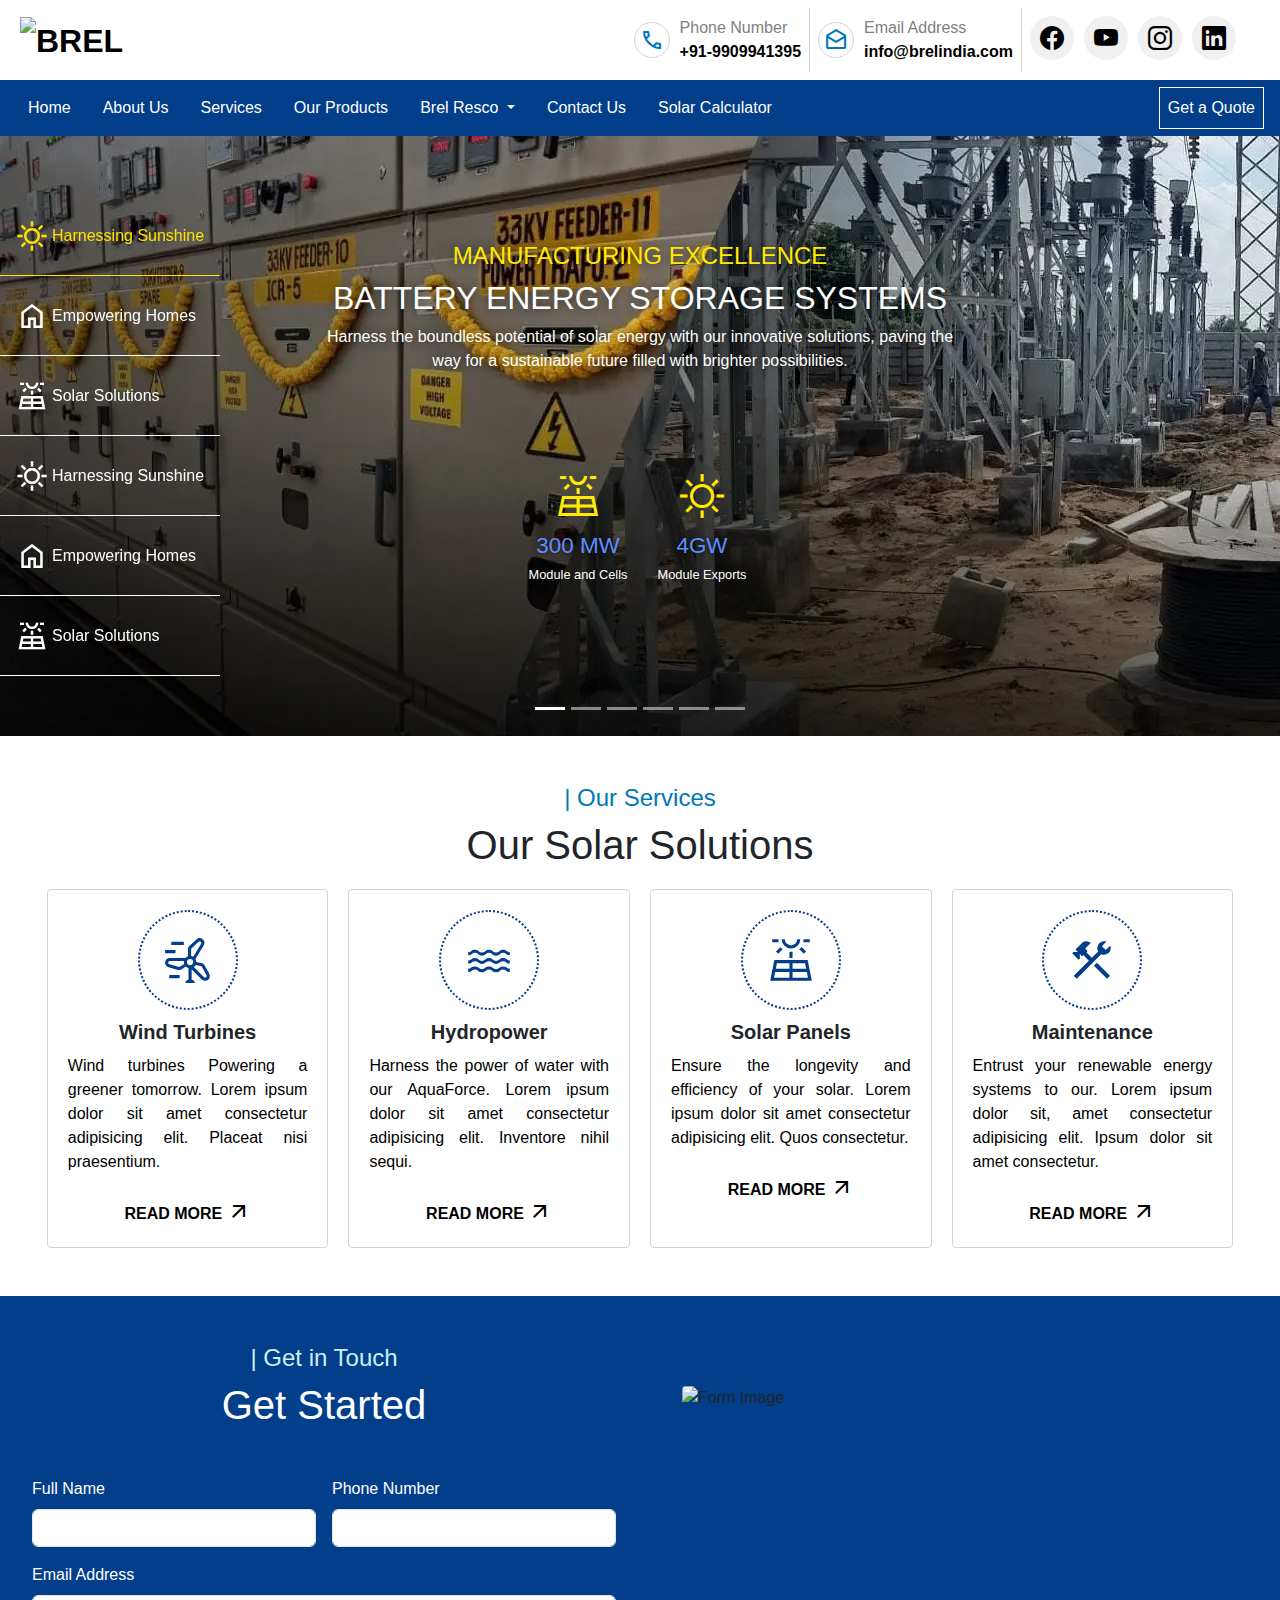
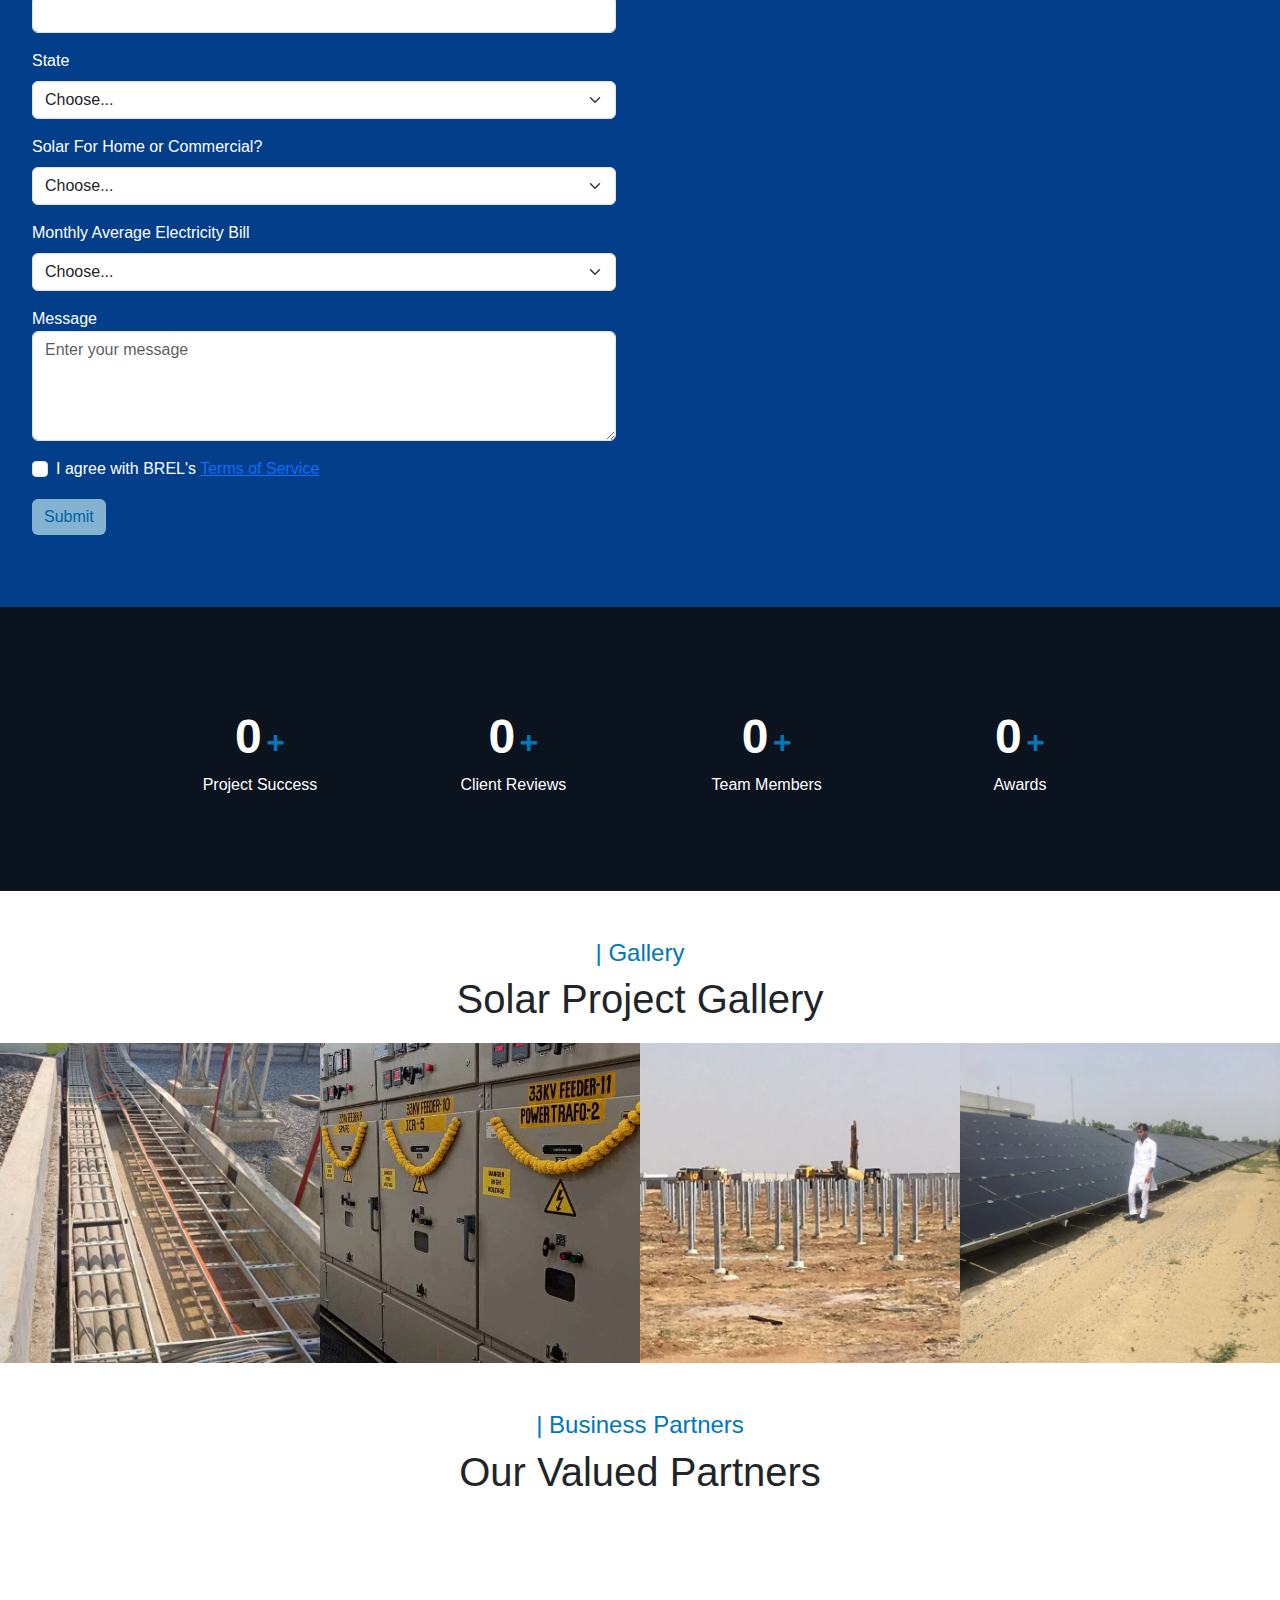
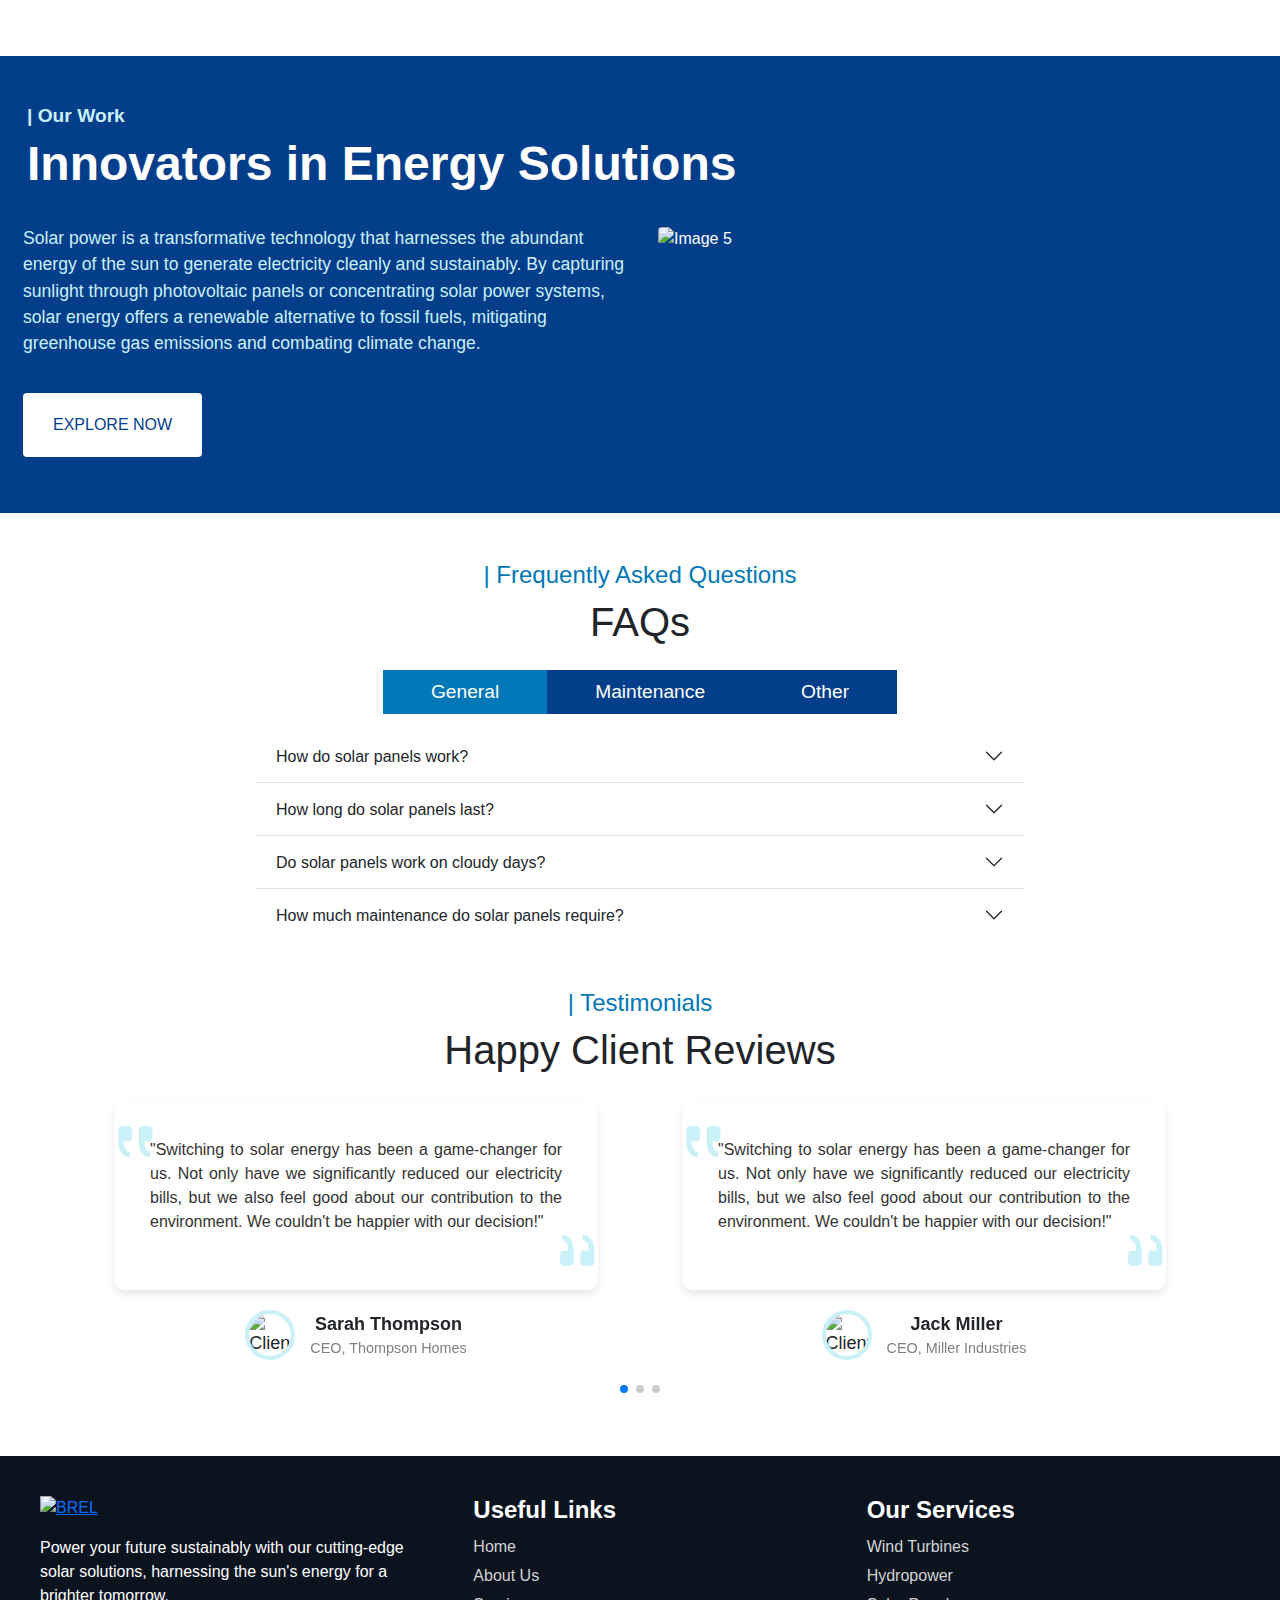
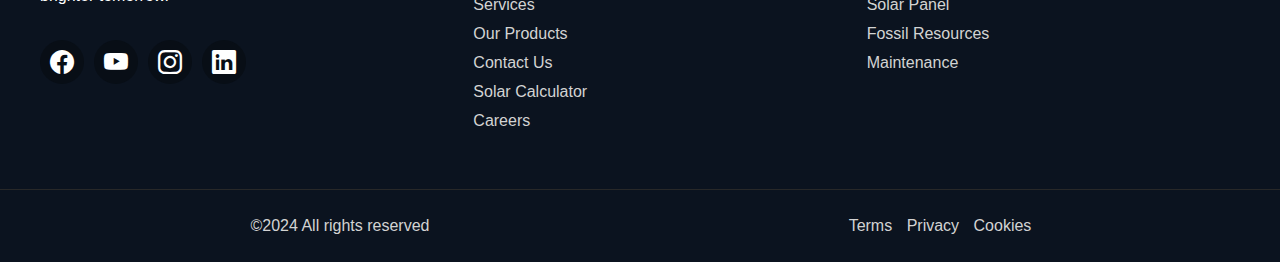
==== index.html @ 499f3516 "careers page added" ====
<!DOCTYPE html>
<html lang="en">

<head>
    <meta charset="UTF-8">
    <meta name="viewport" content="width=device-width, initial-scale=1.0">
    <title>Home | Bhagirath Renewable Energy Private Limited</title>

    <!-- Bootstrap -->
    <link href="https://cdn.jsdelivr.net/npm/bootstrap@5.3.3/dist/css/bootstrap.min.css" rel="stylesheet"
        integrity="sha384-QWTKZyjpPEjISv5WaRU9OFeRpok6YctnYmDr5pNlyT2bRjXh0JMhjY6hW+ALEwIH" crossorigin="anonymous">

    <!-- Icons -->
    <link rel="stylesheet"
        href="https://fonts.googleapis.com/css2?family=Material+Symbols+Outlined:opsz,wght,FILL,GRAD@20..48,100..700,0..1,-50..200" />
    <link rel="stylesheet" href="https://cdn.jsdelivr.net/npm/bootstrap-icons@1.11.3/font/bootstrap-icons.min.css">

    <!-- Swiper -->
    <link rel="stylesheet" href="https://cdn.jsdelivr.net/npm/swiper@11/swiper-bundle.min.css" />

    <!-- Fonts -->
    <link rel="preconnect" href="https://fonts.googleapis.com">
    <link rel="preconnect" href="https://fonts.gstatic.com" crossorigin>
    <link href="https://fonts.googleapis.com/css2?family=Lexend:wght@100..900&display=swap" rel="stylesheet">

    <link rel="stylesheet" href="./assets/css/style.css">

</head>

<body>

    <!-- NAVBAR 1 -->
    <nav class="navbar navbar-expand-lg bg-white p-2">
        <div class="container-fluid">
            <a class="navbar-brand main-logo" href="./index.html">
                <img src="./assets/img/logos/Catalog BREL LOGO.webp" alt="BREL" width="160px">
            </a>
            <button class="navbar-toggler custom-toggler" type="button" data-bs-toggle="offcanvas"
                data-bs-target="#offcanvasNavbar1" aria-controls="offcanvasNavbar1">
                <span class="navbar-toggler-icon"></span>
            </button>
            <div class="offcanvas offcanvas-end" tabindex="-1" id="offcanvasNavbar1"
                aria-labelledby="offcanvasNavbarLabel1">
                <div class="offcanvas-header">
                    <span class="offcanvas-title" id="offcanvasNavbarLabel">
                        <a class="navbar-brand main-logo" href="./index.html">
                            <img src="./assets/img/logos/Catalog BREL LOGO.webp" alt="BREL" width="160px">
                        </a>
                    </span>
                    <button type="button" class="btn-close" data-bs-dismiss="offcanvas" aria-label="Close"></button>
                </div>
                <div class="offcanvas-body">
                    <ul class="navbar-nav justify-content-end flex-grow-1 pe-3">
                        <li class="nav-item">
                            <div class="nav-comp-1 p-2">
                                <span class="nav-comp-1-icon material-symbols-outlined">call</span>
                                <div class="nav-comp-1-details">
                                    <div class="nav-comp-1-label">Phone Number</div>
                                    <div class="nav-comp-1-text">+91-9909941395</div>
                                </div>
                            </div>
                        </li>
                        <li class="nav-item">
                            <div class="nav-comp-1 p-2">
                                <span class="nav-comp-1-icon material-symbols-outlined">drafts</span>
                                <div class="nav-comp-1-details">
                                    <div class="nav-comp-1-label">Email Address</div>
                                    <div class="nav-comp-1-text">info@brelindia.com</div>
                                </div>
                            </div>
                        </li>
                        <li class="nav-item">
                            <div class="nav-comp-2-icon-container p-2">
                                <a class="social-icon"
                                    href="https://www.facebook.com/people/Bhagirath-Renewable-Energy/61562407499328/?mibextid=ZbWKwL"
                                    target="_blank" rel="noopener noreferrer">
                                    <i class="bi bi-facebook"></i>
                                </a>
                                <a class="social-icon" href="https://www.youtube.com/channel/UClA7nM4cjtsaGA9J0F-4eKA"
                                    target="_blank" rel="noopener noreferrer">
                                    <i class="bi bi-youtube"></i>
                                </a>
                                <a class="social-icon" href="https://www.instagram.com/bhagirathrenewable/"
                                    target="_blank" rel="noopener noreferrer">
                                    <i class="bi bi-instagram"></i>
                                </a>
                                <a class="social-icon"
                                    href="https://www.linkedin.com/company/bhagirath-renewable-energy/" target="_blank"
                                    rel="noopener noreferrer">
                                    <i class="bi bi-linkedin"></i>
                                </a>
                            </div>
                        </li>
                    </ul>
                </div>
            </div>
        </div>
    </nav>

    <!-- NAVBAR 2 -->
    <nav class="navbar navbar-2 navbar-expand-lg p-0">
        <div class="container-fluid container-fluid-2">
            <!-- <button class="btn get-brochure-btn get-brochure-btn-1 p-3">
                Get Brochure
            </button> -->
            <!-- <button class="btn get-brochure-btn get-brochure-btn-1 p-3"
                onclick="window.open('https://brelindia.com/assets/img/bg-images/home/Brouchers/BREL%20Brochure.pdf', '_blank')">
                Get Brochure
            </button> -->
            <button class="btn get-a-quote-btn get-a-quote-btn-1 p-2" data-bs-toggle="modal"
                data-bs-target="#quoteModal">
                Get a Quote
            </button>

            <button class="navbar-toggler navbar-toggler-2 custom-toggler" type="button" data-bs-toggle="offcanvas"
                data-bs-target="#offcanvasNavbar2" aria-controls="offcanvasNavbar2">
                <span class="material-symbols-outlined toggler-icon-2">
                    apps
                </span>
            </button>
            <div class="offcanvas offcanvas-end" tabindex="-1" id="offcanvasNavbar2"
                aria-labelledby="offcanvasNavbarLabel2">
                <div class="offcanvas-header">
                    <span class="offcanvas-title" id="offcanvasNavbarLabel">
                        <a class="navbar-brand main-logo" href="./index.html">
                            <img src="./assets/img/logos/brel-logo-white.webp" alt="BREL" width="160px">
                        </a>
                    </span>
                    <button type="button" class="btn-close btn-close-white" data-bs-dismiss="offcanvas"
                        aria-label="Close"></button>
                </div>
                <div class="offcanvas-body">
                    <ul class="navbar-nav navbar-nav-2 justify-content-start flex-grow-1 pe-3">
                        <li class="nav-item">
                            <a class="nav-link white-text hover-light-blue p-3" href="./index.html">Home</a>
                        </li>
                        <li class="nav-item">
                            <a class="nav-link white-text hover-light-blue p-3" href="./about.html">About Us</a>
                        </li>
                        <li class="nav-item">
                            <a class="nav-link white-text hover-light-blue p-3" href="./services.html">Services</a>
                        </li>
                        <li class="nav-item">
                            <a class="nav-link white-text hover-light-blue p-3" href="./our-products.html">Our
                                Products</a>
                        </li>
                        <li class="nav-item dropdown">
                            <a class="nav-link dropdown-toggle white-text hover-light-blue p-3" href="#" role="button"
                                data-bs-toggle="dropdown" aria-expanded="false">
                                Brel Resco
                            </a>
                            <ul class="dropdown-menu dropdown-2">
                                <li><a class="dropdown-item hover-light-blue special-dropdown-color"
                                        href="./brel-resco-1.html">Renewable
                                        Energy
                                        Service</a>
                                </li>
                                <li><a class="dropdown-item hover-light-blue special-dropdown-color"
                                        href="./brel-resco-2.html">Brel Resco
                                        Cashflow</a>
                                </li>
                            </ul>
                        </li>

                        <li class="nav-item">
                            <a class="nav-link white-text hover-light-blue p-3" href="./contact.html">Contact Us</a>
                        </li>
                        <li class="nav-item">
                            <a class="nav-link white-text hover-light-blue p-3" href="./solar-calculator.html">Solar
                                Calculator</a>
                        </li>
                    </ul>
                </div>
            </div>
            <!-- <button class="btn get-brochure-btn get-brochure-btn-2 p-3">
                Get Brochure
            </button> -->
            <!-- <button class="btn get-brochure-btn get-brochure-btn-2 p-3"
                onclick="window.open('https://brelindia.com/assets/img/bg-images/home/Brouchers/BREL%20Brochure.pdf', '_blank')">
                Get Brochure
            </button> -->

            <button class="btn get-a-quote-btn get-a-quote-btn-2 p-2" data-bs-toggle="modal"
                data-bs-target="#quoteModal">
                Get a Quote
            </button>

            <!-- MODAL -->
            <div class="modal fade" id="quoteModal" tabindex="-1" aria-labelledby="quoteModalLabel" aria-hidden="true">
                <div class="modal-dialog">
                    <div class="modal-content">
                        <div class="modal-header">
                            <h4 class="modal-title h4 colored-heading" id="quoteModalLabel">Get a Quote</h4>
                            <button type="button" class="btn-close" data-bs-dismiss="modal" aria-label="Close"></button>
                        </div>
                        <div class="modal-body">
                            <!-- <form class="custom-form-2 row g-3"> -->
                            <form form id="contactFormModal"
                                action="https://formsubmit.co/fec11824174ba3db28527c47f54a5991" method="POST"
                                class="custom-form-2 row g-3">
                                <div class="col-md-6">
                                    <label for="inputName" class="form-label">Full Name <span
                                            class="required-asterisk">*</span></label>
                                    <input type="text" name="Name" class="form-control" id="inputName"
                                        placeholder="Full name" required>
                                </div>
                                <div class="col-md-6">
                                    <label for="inputNumber" class="form-label">Phone Number <span
                                            class="required-asterisk">*</span></label>
                                    <div class="input-group">
                                        <input type="number" name="Number" class="form-control no-spinner"
                                            id="inputNumber" placeholder="Phone number" inputmode="numeric" required>
                                        <span class="input-group-text">
                                            <img src="./assets/img/home page images/indian-flag.webp" alt="Indian Flag"
                                                class="flag-icon">
                                        </span>
                                    </div>
                                </div>
                                <div class="col-md-12">
                                    <label for="inputEmail4" class="form-label">Email Address <span
                                            class="required-asterisk">*</span></label>
                                    <input type="email" name="Email" class="form-control" id="inputEmail4"
                                        placeholder="Email address" required>
                                </div>
                                <div class="col-md-12">
                                    <label for="inputState" class="form-label">State <span
                                            class="required-asterisk">*</span></label>
                                    <select id="inputState" name="State" class="form-select" required>
                                        <option value="" selected disabled>Choose...</option>
                                        <option value="Andhra Pradesh">Andhra Pradesh</option>
                                        <option value="Arunachal Pradesh">Arunachal Pradesh</option>
                                        <option value="Assam">Assam</option>
                                        <option value="Bihar">Bihar</option>
                                        <option value="Chhattisgarh">Chhattisgarh</option>
                                        <option value="Goa">Goa</option>
                                        <option value="Gujarat">Gujarat</option>
                                        <option value="Haryana">Haryana</option>
                                        <option value="Himachal">Himachal Pradesh</option>
                                        <option value="Jharkhand">Jharkhand</option>
                                        <option value="Karnataka">Karnataka</option>
                                        <option value="Kerala">Kerala</option>
                                        <option value="Madhya">Madhya Pradesh</option>
                                        <option value="Maharashtra">Maharashtra</option>
                                        <option value="Manipur">Manipur</option>
                                        <option value="Meghalaya">Meghalaya</option>
                                        <option value="Mizoram">Mizoram</option>
                                        <option value="Nagaland">Nagaland</option>
                                        <option value="Odisha">Odisha</option>
                                        <option value="Punjab">Punjab</option>
                                        <option value="Rajasthan">Rajasthan</option>
                                        <option value="Sikkim">Sikkim</option>
                                        <option value="Tamil Nadu">Tamil Nadu</option>
                                        <option value="Telangana">Telangana</option>
                                        <option value="Tripura">Tripura</option>
                                        <option value="Uttar Pradesh">Uttar Pradesh</option>
                                        <option value="Uttarakhand">Uttarakhand</option>
                                        <option value="West Bengal">West Bengal</option>
                                        <option value="Andaman and Nicobar Islands">Andaman and Nicobar Islands</option>
                                        <option value="Chandigarh">Chandigarh</option>
                                        <option value="Dadra and Nagar Haveli and Daman and Diu">Dadra and Nagar Haveli
                                            and Daman and Diu</option>
                                        <option value="Lakshadweep">Lakshadweep</option>
                                        <option value="Delhi (National Capital Territory of Delhi)">Delhi (National
                                            Capital Territory of Delhi)</option>
                                        <option value="Puducherry">Puducherry</option>
                                        <option value="Jammu and Kashmir">Jammu and Kashmir</option>
                                        <option value="Ladakh">Ladakh</option>
                                    </select>
                                </div>
                                <div class="col-md-12">
                                    <label for="inputHomeCommercial" class="form-label">Solar For Home or Commercial?
                                        <span class="required-asterisk">*</span></label>
                                    <select id="inputHomeCommercial" name="Home-or-Commercial" class="form-select"
                                        required>
                                        <option value="" selected disabled>Choose...</option>
                                        <option value="Individual House or Villa">Individual House or Villa</option>
                                        <option value="Flat or Apartment">Flat or Apartment</option>
                                        <option value="Commercial">Commercial</option>
                                    </select>
                                </div>
                                <div class="col-md-12">
                                    <label for="inputStateBill" class="form-label">Monthly Average Electricity Bill
                                        <span class="required-asterisk">*</span></label>
                                    <select id="inputStateBill" name="Monthly-Average-Electricity-Bill"
                                        class="form-select" required>
                                        <option value="" selected disabled>Choose...</option>
                                        <option value="Less than ₹1000">Less than ₹1000</option>
                                        <option value="₹1000 to ₹2000">₹1000 to ₹2000</option>
                                        <option value="₹2000 to ₹5000">₹2000 to ₹5000</option>
                                        <option value="More Than ₹5000">More Than ₹5000</option>
                                    </select>
                                </div>
                                <!-- <div class="col-12">
                                    <div class="form-check">
                                        <input class="form-check-input" type="checkbox" id="gridCheckModal">
                                        <label class="form-check-label colored-link" for="gridCheckModal">
                                            I agree with BREL's <a href="#" class="colored-heading">Terms of Service</a>
                                        </label>
                                    </div>
                                </div> -->
                                <input type="hidden" name="_next"
                                    value="https://shayaankn.github.io/brel-website/thanks.html">
                                <div class="col-12">
                                    <!-- <button type="submit" class="btn btn-primary form-submit-btn-2 mt-2"
                                        id="submitButtonModal" disabled>Submit</button> -->
                                    <button type="submit" class="btn btn-primary form-submit-btn-2 mt-2"
                                        id="submitButtonModal">Submit</button>
                                </div>
                            </form>
                        </div>
                    </div>
                </div>
            </div>

            
        </div>
    </nav>

    <!-- OLD CAROUSEL -->
    <!-- <div id="carouselExampleCaptions" class="carousel slide" data-bs-ride="carousel">
        <div class="carousel-indicators">
            <button type="button" data-bs-target="#carouselExampleCaptions" data-bs-slide-to="0" class="active"
                aria-current="true" aria-label="Slide 1"></button>
            <button type="button" data-bs-target="#carouselExampleCaptions" data-bs-slide-to="1"
                aria-label="Slide 2"></button>
        </div>
        <div class="carousel-inner">
            <div class="carousel-item carousel-dark-overlay active">
                <img src="./assets/img/home page images/img-1-low-quality.webp" class="d-block w-100" alt="Windmill">
                <div class="carousel-caption">
                    <h6 class="text-start text-animation h6">| ENERGY TOMORROW</h6>
                    <h1 class="text-start heading-1 text-animation">Powered</h1>
                    <h1 class="text-start heading-2 text-animation">INNOVATION</h1>
                    <p class="text-start text-animation">
                        Harness the boundless potential of solar energy with our innovative solutions, paving the way
                        for a sustainable future filled with brighter possibilities. Our cutting-edge technology
                        transforms sunlight into efficient sources, ensuring reliability.
                    </p>
                    <div class="d-flex justify-content-start">
                        <button type="button" class="btn btn-success custom-button btn-md">DISCOVER MORE</button>
                    </div>
                </div>
            </div>
            <div class="carousel-item carousel-dark-overlay">
                <img src="./assets/img/home page images/img-2-low-quality.webp" class="d-block w-100"
                    alt="Solar Panels">
                <div class="carousel-caption">
                    <h6 class="text-start h6">| ENERGY TOMORROW</h6>
                    <h1 class="text-start heading-1">Sustainable</h1>
                    <h1 class="text-start heading-2">SUNLIGHT</h1>
                    <p class="text-start text-animation">
                        Experience energy independence with our innovative solar technologies, paving the way towards a
                        greener, more sustainable future. Embrace renewable energy solutions that not only reduce carbon
                        footprints but also enhance energy independence.
                    </p>
                    <div class="d-flex justify-content-start">
                        <button type="button" class="btn btn-success custom-button btn-md">DISCOVER MORE</button>
                    </div>
                </div>
            </div>
        </div>
        <button class="carousel-control-prev" type="button" data-bs-target="#carouselExampleCaptions"
            data-bs-slide="prev">
            <span class="carousel-control-prev-icon" aria-hidden="true"></span>
            <span class="visually-hidden">Previous</span>
        </button>
        <button class="carousel-control-next" type="button" data-bs-target="#carouselExampleCaptions"
            data-bs-slide="next">
            <span class="carousel-control-next-icon" aria-hidden="true"></span>
            <span class="visually-hidden">Next</span>
        </button>
    </div> -->

    <!-- NEW CAROUSEL -->
    <div id="carouselContainer" style="position: relative;">
        <div id="carouselExampleIndicators" class="carousel slide" data-bs-ride="carousel" data-bs-pause="false">
            <div class="carousel-indicators">
                <button type="button" data-bs-target="#carouselExampleIndicators" data-bs-slide-to="0" class="active"
                    aria-current="true" aria-label="Slide 1"></button>
                <button type="button" data-bs-target="#carouselExampleIndicators" data-bs-slide-to="1"
                    aria-label="Slide 2"></button>
                <button type="button" data-bs-target="#carouselExampleIndicators" data-bs-slide-to="2"
                    aria-label="Slide 3"></button>
                <button type="button" data-bs-target="#carouselExampleIndicators" data-bs-slide-to="3"
                    aria-label="Slide 4"></button>
                <button type="button" data-bs-target="#carouselExampleIndicators" data-bs-slide-to="4"
                    aria-label="Slide 5"></button>
                <button type="button" data-bs-target="#carouselExampleIndicators" data-bs-slide-to="5"
                    aria-label="Slide 6"></button>
            </div>
            <div class="carousel-inner">
                <div class="carousel-item carousel-item-special carousel-gradient-overlay active"
                    data-bs-interval="2000">
                    <img src="./assets/img/home page images/carousel images/Slide_01.webp" class="d-block w-100"
                        alt="Slide 1">
                    <div class="carousel-text-container text-center">
                        <h4 class="h4">MANUFACTURING EXCELLENCE</h4>
                        <h2 class="h2 white-text">BATTERY ENERGY STORAGE SYSTEMS</h2>
                        <p class="light-text white-text">Harness the boundless potential of solar energy with our
                            innovative solutions, paving the way for a sustainable future filled with brighter
                            possibilities.</p>
                    </div>
                    <div class="carousel-icon-container-wrapper">
                        <div class="carousel-icon-container">
                            <div class="carousel-icon-container-icon">
                                <span class="material-symbols-outlined">
                                    solar_power
                                </span>
                            </div>
                            <div class="carousel-icon-container-heading">300 MW</div>
                            <div class="carousel-icon-container-text">Module and Cells</div>
                        </div>
                        <div class="carousel-icon-container">
                            <div class="carousel-icon-container-icon">
                                <span class="material-symbols-outlined">
                                    sunny
                                </span>
                            </div>
                            <div class="carousel-icon-container-heading">4GW</div>
                            <div class="carousel-icon-container-text">Module Exports</div>
                        </div>
                    </div>
                </div>
                <div class="carousel-item carousel-item-special carousel-gradient-overlay" data-bs-interval="2000">
                    <img src="./assets/img/home page images/carousel images/Slide_02.webp" class="d-block w-100"
                        alt="Slide 2">
                    <div class="carousel-text-container text-center">
                        <h4 class="h4">MANUFACTURING EXCELLENCE</h4>
                        <h2 class="h2 white-text">BATTERY ENERGY STORAGE SYSTEMS</h2>
                        <p class="light-text white-text">Harness the boundless potential of solar energy with our
                            innovative solutions, paving the way for a sustainable future filled with brighter
                            possibilities.</p>
                    </div>
                    <div class="carousel-icon-container-wrapper">
                        <div class="carousel-icon-container">
                            <div class="carousel-icon-container-icon">
                                <span class="material-symbols-outlined">
                                    solar_power
                                </span>
                            </div>
                            <div class="carousel-icon-container-heading">300 MW</div>
                            <div class="carousel-icon-container-text">Solar Plant, Gujarat</div>
                        </div>
                        <div class="carousel-icon-container">
                            <div class="carousel-icon-container-icon">
                                <span class="material-symbols-outlined">
                                    sunny
                                </span>
                            </div>
                            <div class="carousel-icon-container-heading">300 MW</div>
                            <div class="carousel-icon-container-text">Solar Plant, Gujarat</div>
                        </div>
                        <div class="carousel-icon-container">
                            <div class="carousel-icon-container-icon">
                                <span class="material-symbols-outlined">
                                    solar_power
                                </span>
                            </div>
                            <div class="carousel-icon-container-heading">300 MW</div>
                            <div class="carousel-icon-container-text">Solar Plant, Gujarat</div>
                        </div>
                        <div class="carousel-icon-container">
                            <div class="carousel-icon-container-icon">
                                <span class="material-symbols-outlined">
                                    sunny
                                </span>
                            </div>
                            <div class="carousel-icon-container-heading">300 MW</div>
                            <div class="carousel-icon-container-text">Solar Plant, Gujarat</div>
                        </div>
                    </div>
                </div>
                <div class="carousel-item carousel-item-special carousel-gradient-overlay" data-bs-interval="2000">
                    <img src="./assets/img/home page images/carousel images/Slide_03.webp" class="d-block w-100"
                        alt="Slide 3">
                    <div class="carousel-text-container text-center">
                        <h4 class="h4">MANUFACTURING EXCELLENCE</h4>
                        <h2 class="h2 white-text">BATTERY ENERGY STORAGE SYSTEMS</h2>
                        <p class="light-text white-text">Harness the boundless potential of solar energy with our
                            innovative solutions, paving the way for a sustainable future filled with brighter
                            possibilities.</p>
                    </div>
                    <div class="carousel-icon-container-wrapper">
                        <div class="carousel-icon-container">
                            <div class="carousel-icon-container-icon">
                                <span class="material-symbols-outlined">
                                    solar_power
                                </span>
                            </div>
                            <div class="carousel-icon-container-heading">300 MW</div>
                            <div class="carousel-icon-container-text">Solar Plant, Gujarat</div>
                        </div>
                        <div class="carousel-icon-container">
                            <div class="carousel-icon-container-icon">
                                <span class="material-symbols-outlined">
                                    sunny
                                </span>
                            </div>
                            <div class="carousel-icon-container-heading">300 MW</div>
                            <div class="carousel-icon-container-text">Solar Plant, Gujarat</div>
                        </div>
                        <div class="carousel-icon-container">
                            <div class="carousel-icon-container-icon">
                                <span class="material-symbols-outlined">
                                    solar_power
                                </span>
                            </div>
                            <div class="carousel-icon-container-heading">300 MW</div>
                            <div class="carousel-icon-container-text">Solar Plant, Gujarat</div>
                        </div>
                        <div class="carousel-icon-container">
                            <div class="carousel-icon-container-icon">
                                <span class="material-symbols-outlined">
                                    sunny
                                </span>
                            </div>
                            <div class="carousel-icon-container-heading">300 MW</div>
                            <div class="carousel-icon-container-text">Solar Plant, Gujarat</div>
                        </div>
                    </div>
                </div>
                <div class="carousel-item carousel-item-special carousel-gradient-overlay" data-bs-interval="2000">
                    <img src="./assets/img/home page images/carousel images/Slide_04.webp" class="d-block w-100"
                        alt="Slide 4">
                    <div class="carousel-text-container text-center">
                        <h4 class="h4">MANUFACTURING EXCELLENCE</h4>
                        <h2 class="h2 white-text">BATTERY ENERGY STORAGE SYSTEMS</h2>
                        <p class="light-text white-text">Harness the boundless potential of solar energy with our
                            innovative solutions, paving the way for a sustainable future filled with brighter
                            possibilities.</p>
                    </div>
                    <div class="carousel-icon-container-wrapper">
                        <div class="carousel-icon-container">
                            <div class="carousel-icon-container-icon">
                                <span class="material-symbols-outlined">
                                    solar_power
                                </span>
                            </div>
                            <div class="carousel-icon-container-heading">300 MW</div>
                            <div class="carousel-icon-container-text">Solar Plant, Gujarat</div>
                        </div>
                        <div class="carousel-icon-container">
                            <div class="carousel-icon-container-icon">
                                <span class="material-symbols-outlined">
                                    sunny
                                </span>
                            </div>
                            <div class="carousel-icon-container-heading">300 MW</div>
                            <div class="carousel-icon-container-text">Solar Plant, Gujarat</div>
                        </div>
                        <div class="carousel-icon-container">
                            <div class="carousel-icon-container-icon">
                                <span class="material-symbols-outlined">
                                    solar_power
                                </span>
                            </div>
                            <div class="carousel-icon-container-heading">300 MW</div>
                            <div class="carousel-icon-container-text">Solar Plant, Gujarat</div>
                        </div>
                        <div class="carousel-icon-container">
                            <div class="carousel-icon-container-icon">
                                <span class="material-symbols-outlined">
                                    sunny
                                </span>
                            </div>
                            <div class="carousel-icon-container-heading">300 MW</div>
                            <div class="carousel-icon-container-text">Solar Plant, Gujarat</div>
                        </div>
                    </div>
                </div>
                <div class="carousel-item carousel-item-special carousel-gradient-overlay" data-bs-interval="2000">
                    <img src="./assets/img/home page images/carousel images/Slide_05.webp" class="d-block w-100"
                        alt="Slide 5">
                    <div class="carousel-text-container text-center">
                        <h4 class="h4">MANUFACTURING EXCELLENCE</h4>
                        <h2 class="h2 white-text">BATTERY ENERGY STORAGE SYSTEMS</h2>
                        <p class="light-text white-text">Harness the boundless potential of solar energy with our
                            innovative solutions, paving the way for a sustainable future filled with brighter
                            possibilities.</p>
                    </div>
                    <div class="carousel-icon-container-wrapper">
                        <div class="carousel-icon-container">
                            <div class="carousel-icon-container-icon">
                                <span class="material-symbols-outlined">
                                    solar_power
                                </span>
                            </div>
                            <div class="carousel-icon-container-heading">300 MW</div>
                            <div class="carousel-icon-container-text">Solar Plant, Gujarat</div>
                        </div>
                        <div class="carousel-icon-container">
                            <div class="carousel-icon-container-icon">
                                <span class="material-symbols-outlined">
                                    sunny
                                </span>
                            </div>
                            <div class="carousel-icon-container-heading">300 MW</div>
                            <div class="carousel-icon-container-text">Solar Plant, Gujarat</div>
                        </div>
                        <div class="carousel-icon-container">
                            <div class="carousel-icon-container-icon">
                                <span class="material-symbols-outlined">
                                    solar_power
                                </span>
                            </div>
                            <div class="carousel-icon-container-heading">300 MW</div>
                            <div class="carousel-icon-container-text">Solar Plant, Gujarat</div>
                        </div>
                        <div class="carousel-icon-container">
                            <div class="carousel-icon-container-icon">
                                <span class="material-symbols-outlined">
                                    sunny
                                </span>
                            </div>
                            <div class="carousel-icon-container-heading">300 MW</div>
                            <div class="carousel-icon-container-text">Solar Plant, Gujarat</div>
                        </div>
                    </div>
                </div>
                <div class="carousel-item carousel-item-special carousel-gradient-overlay" data-bs-interval="2000">
                    <img src="./assets/img/home page images/carousel images/Slide_06.webp" class="d-block w-100"
                        alt="Slide 6">
                    <div class="carousel-text-container text-center">
                        <h4 class="h4">MANUFACTURING EXCELLENCE</h4>
                        <h2 class="h2 white-text">BATTERY ENERGY STORAGE SYSTEMS</h2>
                        <p class="light-text white-text">Harness the boundless potential of solar energy with our
                            innovative solutions, paving the way for a sustainable future filled with brighter
                            possibilities.</p>
                    </div>
                    <div class="carousel-icon-container-wrapper">
                        <div class="carousel-icon-container">
                            <div class="carousel-icon-container-icon">
                                <span class="material-symbols-outlined">
                                    solar_power
                                </span>
                            </div>
                            <div class="carousel-icon-container-heading">300 MW</div>
                            <div class="carousel-icon-container-text">Solar Plant, Gujarat</div>
                        </div>
                        <div class="carousel-icon-container">
                            <div class="carousel-icon-container-icon">
                                <span class="material-symbols-outlined">
                                    sunny
                                </span>
                            </div>
                            <div class="carousel-icon-container-heading">300 MW</div>
                            <div class="carousel-icon-container-text">Solar Plant, Gujarat</div>
                        </div>
                        <div class="carousel-icon-container">
                            <div class="carousel-icon-container-icon">
                                <span class="material-symbols-outlined">
                                    solar_power
                                </span>
                            </div>
                            <div class="carousel-icon-container-heading">300 MW</div>
                            <div class="carousel-icon-container-text">Solar Plant, Gujarat</div>
                        </div>
                        <div class="carousel-icon-container">
                            <div class="carousel-icon-container-icon">
                                <span class="material-symbols-outlined">
                                    sunny
                                </span>
                            </div>
                            <div class="carousel-icon-container-heading">300 MW</div>
                            <div class="carousel-icon-container-text">Solar Plant, Gujarat</div>
                        </div>
                    </div>
                </div>
            </div>

            <!-- LEFT/RIGHT BUTTONS -->
            <button class="carousel-control-prev smaller-screen-buttons" type="button"
                data-bs-target="#carouselExampleIndicators" data-bs-slide="prev">
                <span class="carousel-control-prev-icon" aria-hidden="true"></span>
                <span class="visually-hidden">Previous</span>
            </button>
            <button class="carousel-control-next smaller-screen-buttons" type="button"
                data-bs-target="#carouselExampleIndicators" data-bs-slide="next">
                <span class="carousel-control-next-icon" aria-hidden="true"></span>
                <span class="visually-hidden">Next</span>
            </button>
        </div>
        <div id="carousel-list-div">
            <div class="carousel-list-item-container d-flex align-items-center justify-content-start ps-3 active"
                data-bs-target="#carouselExampleIndicators" data-bs-slide-to="0" class="active" aria-current="true"
                aria-label="Slide 1">
                <span class="material-symbols-outlined bigger-icons">
                    sunny
                </span>
                Harnessing Sunshine
            </div>
            <div class="carousel-list-item-container d-flex align-items-center justify-content-start ps-3"
                data-bs-target="#carouselExampleIndicators" data-bs-slide-to="1" aria-label="Slide 2">
                <span class="material-symbols-outlined bigger-icons">
                    home
                </span>
                Empowering Homes
            </div>
            <div class="carousel-list-item-container d-flex align-items-center justify-content-start ps-3"
                data-bs-target="#carouselExampleIndicators" data-bs-slide-to="2" aria-label="Slide 3">
                <span class="material-symbols-outlined bigger-icons">
                    solar_power
                </span>
                Solar Solutions
            </div>
            <div class="carousel-list-item-container d-flex align-items-center justify-content-start ps-3"
                data-bs-target="#carouselExampleIndicators" data-bs-slide-to="3" aria-label="Slide 4">
                <span class="material-symbols-outlined bigger-icons">
                    sunny
                </span>
                Harnessing Sunshine
            </div>
            <div class="carousel-list-item-container d-flex align-items-center justify-content-start ps-3"
                data-bs-target="#carouselExampleIndicators" data-bs-slide-to="4" aria-label="Slide 5">
                <span class="material-symbols-outlined bigger-icons">
                    home
                </span>
                Empowering Homes
            </div>
            <div class="carousel-list-item-container d-flex align-items-center justify-content-start ps-3"
                data-bs-target="#carouselExampleIndicators" data-bs-slide-to="5" aria-label="Slide 6">
                <span class="material-symbols-outlined bigger-icons">
                    solar_power
                </span>
                Solar Solutions
            </div>
        </div>
    </div>

    <!-- OUR SERVICES -->
    <div class="our-services pt-5 pt-xxl-7 pb-5 pb-xxl-7">
        <h4 class="d-flex justify-content-center colored-heading text-animation h4">| Our Services</h4>
        <h1 class="d-flex justify-content-center text-animation h1">Our Solar Solutions</h1>
        <div class="services-container">
            <div class="services-container-card">
                <div class="services-container-card-icon">
                    <span class="material-symbols-outlined">
                        wind_power
                    </span>
                </div>
                <h5 class="services-container-card-heading h5">Wind Turbines</h5>
                <p class="services-container-card-text light-text justified-text">Wind turbines Powering a greener tomorrow. Lorem ipsum dolor sit
                    amet consectetur adipisicing elit. Placeat nisi praesentium.</p>
                <button class="services-container-load-more-btn">READ MORE
                    <span class="material-symbols-outlined services-container-arrow-icon">
                        arrow_outward
                    </span>
                </button>

            </div>
            <div class="services-container-card">
                <div class="services-container-card-icon">
                    <span class="material-symbols-outlined">
                        water
                    </span>
                </div>
                <h5 class="services-container-card-heading h5">Hydropower</h5>
                <p class="services-container-card-text light-text justified-text">Harness the power of water with our AquaForce. Lorem ipsum dolor
                    sit amet consectetur adipisicing elit. Inventore nihil sequi.</p>
                <button class="services-container-load-more-btn">READ MORE
                    <span class="material-symbols-outlined services-container-arrow-icon">
                        arrow_outward
                    </span>
                </button>
            </div>
            <div class="services-container-card">
                <div class="services-container-card-icon">
                    <span class="material-symbols-outlined">
                        solar_power
                    </span>
                </div>
                <h5 class="services-container-card-heading h5">Solar Panels</h5>
                <p class="services-container-card-text light-text justified-text">Ensure the longevity and efficiency of your solar. Lorem ipsum
                    dolor sit amet consectetur adipisicing elit. Quos consectetur.</p>
                <button class="services-container-load-more-btn">READ MORE
                    <span class="material-symbols-outlined services-container-arrow-icon">
                        arrow_outward
                    </span>
                </button>
            </div>
            <div class="services-container-card">
                <div class="services-container-card-icon">
                    <span class="material-symbols-outlined">
                        construction
                    </span>
                </div>
                <h5 class="services-container-card-heading h5">Maintenance</h5>
                <p class="services-container-card-text light-text justified-text">Entrust your renewable energy systems to our. Lorem ipsum dolor
                    sit, amet consectetur adipisicing elit. Ipsum dolor sit amet consectetur.</p>
                <button class="services-container-load-more-btn">READ MORE
                    <span class="material-symbols-outlined services-container-arrow-icon">
                        arrow_outward
                    </span>
                </button>
            </div>
        </div>
    </div>

    <!-- FORM -->
    <div class="row no-gutters form-container pt-5 pt-xxl-7 pb-5 pb-xxl-7 px-2">
        <div class="col-md-6 d-flex flex-column align-items-center">
            <h4 class="d-flex justify-content-center text-secondary-color-1 text-animation h4">| Get in Touch</h4>
            <h1 class="d-flex justify-content-center text-white text-animation h1">Get Started</h1>

            <!-- <form class="custom-form text-white row g-3 mt-4 mb-4"> -->
            <form form id="contactForm" action="https://formsubmit.co/fec11824174ba3db28527c47f54a5991" method="POST"
                class="custom-form text-white row g-3 mt-4 mb-4">
                <div class="col-md-6">
                    <label for="inputName" class="form-label">Full Name</label>
                    <input type="text" name="Name" class="form-control" id="inputName">
                </div>
                <div class="col-md-6">
                    <label for="inputNumber" class="form-label">Phone Number</label>
                    <input type="number" name="Number" class="form-control" id="inputNumber">
                </div>
                <div class="col-md-12">
                    <label for="inputEmail4" class="form-label">Email Address</label>
                    <input type="email" name="Email" class="form-control" id="inputEmail4">
                </div>
                <div class="col-md-12">
                    <label for="inputState" class="form-label">State</label>
                    <select id="inputState" name="State" class="form-select">
                        <option selected>Choose...</option>
                        <option>Andhra Pradesh</option>
                        <option>Arunachal Pradesh</option>
                        <option>Assam</option>
                        <option>Bihar</option>
                        <option>Chhattisgarh</option>
                        <option>Goa</option>
                        <option>Gujarat</option>
                        <option>Haryana</option>
                        <option>Himachal Pradesh</option>
                        <option>Jharkhand</option>
                        <option>Karnataka</option>
                        <option>Kerala</option>
                        <option>Madhya Pradesh</option>
                        <option>Maharashtra</option>
                        <option>Manipur</option>
                        <option>Meghalaya</option>
                        <option>Mizoram</option>
                        <option>Nagaland</option>
                        <option>Odisha</option>
                        <option>Punjab</option>
                        <option>Rajasthan</option>
                        <option>Sikkim</option>
                        <option>Tamil Nadu</option>
                        <option>Telangana</option>
                        <option>Tripura</option>
                        <option>Uttar Pradesh</option>
                        <option>Uttarakhand</option>
                        <option>West Bengal</option>
                        <option>Andaman and Nicobar Islands</option>
                        <option>Chandigarh</option>
                        <option>Dadra and Nagar Haveli and Daman and Diu</option>
                        <option>Lakshadweep</option>
                        <option>Delhi (National Capital Territory of Delhi)</option>
                        <option>Puducherry</option>
                        <option>Jammu and Kashmir</option>
                        <option>Ladakh</option>
                    </select>
                </div>
                <div class="col-md-12">
                    <label for="inputHomeCommercial" class="form-label">Solar For Home or Commercial?</label>
                    <select id="inputHomeCommercial" name="Home-or-Commercial" class="form-select">
                        <option selected>Choose...</option>
                        <option>Individual House or Villa</option>
                        <option>Flat or Apartment</option>
                        <option>Commercial</option>
                    </select>
                </div>
                <div class="col-md-12">
                    <label for="inputStateBill" class="form-label">Monthly Average Electricity Bill</label>
                    <select id="inputStateBill" name="Monthly-Average-Electricity-Bill" class="form-select">
                        <option selected>Choose...</option>
                        <option>Less than ₹1000</option>
                        <option>₹1000 to ₹2000</option>
                        <option>₹2000 to ₹5000</option>
                        <option>More Than ₹5000</option>
                    </select>
                </div>
                <div class="form-group">
                    <label for="message">Message</label>
                    <textarea class="form-control" id="message" name="Message" rows="4" placeholder="Enter your message"
                        required></textarea>
                </div>
                <div class="col-12">
                    <div class="form-check">
                        <input class="form-check-input" type="checkbox" id="gridCheck">
                        <label class="form-check-label" for="gridCheck">
                            I agree with BREL's <a href="#">Terms of Service</a>
                        </label>
                    </div>
                </div>
                <input type="hidden" name="_next" value="https://shayaankn.github.io/brel-website/thanks.html">
                <div class="col-12">
                    <button type="submit" class="btn btn-primary form-submit-btn" id="submitButton"
                        disabled>Submit</button>
                </div>
            </form>
        </div>
        <div class="col-md-6">
            <div class="form-img">
                <img src="./assets/img/home page images/form/form-img-2.webp" alt="Form Image">
            </div>
        </div>
    </div>

    <!-- STATS -->
    <div class="row stats-container">
        <div class="col-12 col-sm-6 col-lg-2 stats-item">
            <span class="counters">
                <span class="stats-number counter" data-count="60">0</span>
            </span>
            <span class="stats-unit">+</span>
            <br>
            <span class="stats-label">Project Success</span>
        </div>
        <div class="col-12 col-sm-6 col-lg-2 stats-item">
            <span class="counters">
                <span class="stats-number counter" data-count="54">0</span>
            </span>
            <span class="stats-unit">+</span>
            <br>
            <span class="stats-label">Client Reviews</span>
        </div>
        <div class="col-12 col-sm-6 col-lg-2 stats-item">
            <span class="counters">
                <span class="stats-number counter" data-count="36">0</span>
            </span>
            <span class="stats-unit">+</span>
            <br>
            <span class="stats-label">Team Members</span>
        </div>
        <div class="col-12 col-sm-6 col-lg-2 stats-item">
            <span class="counters">
                <span class="stats-number counter" data-count="56">0</span>
            </span>
            <span class="stats-unit">+</span>
            <br>
            <span class="stats-label">Awards</span>
        </div>
    </div>

    <!-- GALLERY -->
    <div class="gallery pt-5 pt-xxl-7">
        <h4 class="d-flex justify-content-center colored-heading text-animation h4">| Gallery</h4>
        <h1 class="d-flex justify-content-center text-animation h1">Solar Project Gallery</h1>
        <div class="gallery-container">
            <div class="gallery-item">
                <img src="./assets/img/home page images/gallery images/gallery-img-1-alt.webp" alt="Image 1">
            </div>
            <div class="gallery-item">
                <img src="./assets/img/home page images/gallery images/gallery-img-2-alt.webp" alt="Image 2">
            </div>
            <div class="gallery-item">
                <img src="./assets/img/home page images/gallery images/gallery-img-3-alt.webp" alt="Image 3">
            </div>
            <div class="gallery-item">
                <img src="./assets/img/home page images/gallery images/gallery-img-4-alt.webp" alt="Image 4">
            </div>
        </div>
    </div>

    <!-- BUSINESS PARTNERS // ADD THE CLASS "container" BELOW IF ANY ISSUES ARISE -->
    <div class="pt-5 pt-xxl-7 pb-5 pb-xxl-7">
        <h4 class="d-flex justify-content-center colored-heading text-animation h4">| Business Partners</h4>
        <h1 class="d-flex justify-content-center text-animation h1">Our Valued Partners</h1>
        <div class="slider-container">
            <div class="slider-content">
                <span>
                    <img class="business-partners-logo"
                        src="./assets/img/home page images/business partner logos/business-partner-1.webp" alt="">
                </span>
                <span>
                    <img class="business-partners-logo"
                        src="./assets/img/home page images/business partner logos/business-partner-2.webp" alt="">
                </span>
                <span>
                    <img class="business-partners-logo"
                        src="./assets/img/home page images/business partner logos/business-partner-3.webp" alt="">
                </span>
                <span>
                    <img class="business-partners-logo"
                        src="./assets/img/home page images/business partner logos/business-partner-4.webp" alt="">
                </span>
                <!-- Repeat the logos to create a seamless effect -->
                <span>
                    <img class="business-partners-logo"
                        src="./assets/img/home page images/business partner logos/business-partner-1.webp" alt="">
                </span>
                <span>
                    <img class="business-partners-logo"
                        src="./assets/img/home page images/business partner logos/business-partner-2.webp" alt="">
                </span>
                <span>
                    <img class="business-partners-logo"
                        src="./assets/img/home page images/business partner logos/business-partner-3.webp" alt="">
                </span>
                <span>
                    <img class="business-partners-logo"
                        src="./assets/img/home page images/business partner logos/business-partner-4.webp" alt="">
                </span>
            </div>
        </div>
    </div>

    <!-- EXTRA INFO / OUR WORK -->
    <div class="extra-info">
        <div class="row no-gutters pt-5 pt-xxl-7 pb-5 pb-xxl-7">
            <h4 class="extra-info-heading-1 text-animation h4">| Our Work</h4>
            <h2 class="extra-info-heading-2 text-animation h2 pb-2">Innovators in Energy Solutions</h2>

            <div class="col-md-6 order-md-2 extra-info-div p-2">
                <div class="extra-info-img">
                    <img src="./assets/img/home page images/our-work-img.webp" alt="Image 5">
                </div>
            </div>

            <div class="col-md-6 order-md-1 extra-info-div p-2">
                <p class="extra-info-paragraph light-text pt-2">Solar power is a transformative technology that harnesses the
                    abundant
                    energy of the sun to generate electricity cleanly and sustainably. By capturing sunlight through
                    photovoltaic panels or concentrating solar power systems, solar energy offers a renewable
                    alternative to fossil fuels, mitigating greenhouse gas emissions and combating climate change.</p>
                <button class="extra-info-button">EXPLORE NOW</button>
            </div>
        </div>
    </div>

    <!-- <div class="extra-info">
        <div class="row no-gutters pt-5 pb-5">
            <div class="col-md-6 extra-info-div p-4">
                <h4 class="extra-info-heading-1 text-animation h4">| Our Work</h4>
                <h2 class="extra-info-heading-2 text-animation h2">Innovators in Energy Solutions</h2>
                <p class="extra-info-paragraph">Solar power is a transformative technology that harnesses the abundant
                    energy of the sun to generate electricity cleanly and sustainably. By capturing sunlight through
                    photovoltaic panels or concentrating solar power systems, solar energy offers a renewable
                    alternative to fossil fuels, mitigating greenhouse gas emissions and combating climate change.</p>
                <button class="extra-info-button">EXPLORE NOW</button>
            </div>
            <div class="col-md-6 extra-info-div">
                <div class="extra-info-img">
                    <img src="./assets/img/home page images/our-work-img.webp" alt="Image 5">
                </div>
            </div>
        </div>
    </div> -->

    <!-- FAQs -->
    <div class="container pt-5 pt-xxl-7 d-flex flex-column align-items-center">
        <h4 class="d-flex justify-content-center colored-heading text-animation h4">| Frequently Asked Questions</h4>
        <h1 class="d-flex justify-content-center text-animation h1">FAQs</h1>

        <!-- Nav tabs -->
        <ul class="nav nav-tabs mt-3" id="faqTabs" role="tablist">
            <li class="nav-item" role="presentation">
                <button class="nav-link faq-tab-link active px-lg-5 py-lg-2" id="general-tab" data-bs-toggle="tab"
                    data-bs-target="#general" type="button" role="tab" aria-controls="general"
                    aria-selected="true">General</button>
            </li>
            <li class="nav-item" role="presentation">
                <button class="nav-link faq-tab-link px-lg-5 py-lg-2" id="maintenance-tab" data-bs-toggle="tab"
                    data-bs-target="#maintenance" type="button" role="tab" aria-controls="maintenance"
                    aria-selected="false">Maintenance</button>
            </li>
            <li class="nav-item" role="presentation">
                <button class="nav-link faq-tab-link px-lg-5 py-lg-2" id="other-tab" data-bs-toggle="tab"
                    data-bs-target="#other" type="button" role="tab" aria-controls="other"
                    aria-selected="false">Other</button>
            </li>
        </ul>

        <!-- Tab panes -->
        <div class="tab-content mt-3" id="faqTabsContent">
            <!-- General Questions -->
            <div class="tab-pane fade show active" id="general" role="tabpanel" aria-labelledby="general-tab">
                <div class="accordion accordion-flush faq-container" id="accordionGeneral">
                    <div class="accordion-item">
                        <h2 class="accordion-header">
                            <button class="accordion-button collapsed" type="button" data-bs-toggle="collapse"
                                data-bs-target="#flush-collapseOne" aria-expanded="false"
                                aria-controls="flush-collapseOne">
                                <!-- <i class="bi bi-quora"></i> -->
                                How do solar panels work?
                            </button>
                        </h2>
                        <div id="flush-collapseOne" class="accordion-collapse collapse"
                            data-bs-parent="#accordionGeneral">
                            <div class="accordion-body faq-answer-text">
                                <!-- <span class="answer-ans">Ans.) </span> -->
                                Solar panels capture sunlight and convert it
                                into electricity through the photovoltaic effect.
                            </div>
                        </div>
                    </div>
                    <div class="accordion-item">
                        <h2 class="accordion-header">
                            <button class="accordion-button collapsed" type="button" data-bs-toggle="collapse"
                                data-bs-target="#flush-collapseTwo" aria-expanded="false"
                                aria-controls="flush-collapseTwo">
                                How long do solar panels last?
                            </button>
                        </h2>
                        <div id="flush-collapseTwo" class="accordion-collapse collapse"
                            data-bs-parent="#accordionGeneral">
                            <div class="accordion-body faq-answer-text">Solar panels typically last 25-30 years with
                                proper maintenance.</div>
                        </div>
                    </div>
                    <div class="accordion-item">
                        <h2 class="accordion-header">
                            <button class="accordion-button collapsed" type="button" data-bs-toggle="collapse"
                                data-bs-target="#flush-collapseThree" aria-expanded="false"
                                aria-controls="flush-collapseThree">
                                Do solar panels work on cloudy days?
                            </button>
                        </h2>
                        <div id="flush-collapseThree" class="accordion-collapse collapse"
                            data-bs-parent="#accordionGeneral">
                            <div class="accordion-body faq-answer-text">Yes, solar panels can still generate electricity
                                on cloudy days, but their efficiency is reduced.</div>
                        </div>
                    </div>
                    <div class="accordion-item">
                        <h2 class="accordion-header">
                            <button class="accordion-button collapsed" type="button" data-bs-toggle="collapse"
                                data-bs-target="#flush-collapseFour" aria-expanded="false"
                                aria-controls="flush-collapseFour">
                                How much maintenance do solar panels require?
                            </button>
                        </h2>
                        <div id="flush-collapseFour" class="accordion-collapse collapse"
                            data-bs-parent="#accordionGeneral">
                            <div class="accordion-body faq-answer-text">Solar panels require minimal maintenance,
                                usually just regular cleaning and occasional inspections.</div>
                        </div>
                    </div>
                </div>
            </div>

            <!-- Maintenance Questions -->
            <div class="tab-pane fade" id="maintenance" role="tabpanel" aria-labelledby="maintenance-tab">
                <div class="accordion accordion-flush faq-container" id="accordionMaintenance">
                    <div class="accordion-item">
                        <h2 class="accordion-header">
                            <button class="accordion-button collapsed" type="button" data-bs-toggle="collapse"
                                data-bs-target="#flush-collapseFive" aria-expanded="false"
                                aria-controls="flush-collapseFive">
                                How often should solar panels be cleaned?
                            </button>
                        </h2>
                        <div id="flush-collapseFive" class="accordion-collapse collapse"
                            data-bs-parent="#accordionMaintenance">
                            <div class="accordion-body faq-answer-text">Solar panels should be cleaned at least twice a
                                year to maintain optimal efficiency.</div>
                        </div>
                    </div>
                    <div class="accordion-item">
                        <h2 class="accordion-header">
                            <button class="accordion-button collapsed" type="button" data-bs-toggle="collapse"
                                data-bs-target="#flush-collapseSix" aria-expanded="false"
                                aria-controls="flush-collapseSix">
                                What is the best way to clean solar panels?
                            </button>
                        </h2>
                        <div id="flush-collapseSix" class="accordion-collapse collapse"
                            data-bs-parent="#accordionMaintenance">
                            <div class="accordion-body faq-answer-text">The best way to clean solar panels is with water
                                and a soft brush or sponge. Avoid using harsh chemicals.</div>
                        </div>
                    </div>
                    <div class="accordion-item">
                        <h2 class="accordion-header">
                            <button class="accordion-button collapsed" type="button" data-bs-toggle="collapse"
                                data-bs-target="#flush-collapseSeven" aria-expanded="false"
                                aria-controls="flush-collapseSeven">
                                Do solar panels need to be inspected?
                            </button>
                        </h2>
                        <div id="flush-collapseSeven" class="accordion-collapse collapse"
                            data-bs-parent="#accordionMaintenance">
                            <div class="accordion-body faq-answer-text">Yes, solar panels should be inspected regularly
                                to ensure they are functioning correctly and safely.</div>
                        </div>
                    </div>
                    <div class="accordion-item">
                        <h2 class="accordion-header">
                            <button class="accordion-button collapsed" type="button" data-bs-toggle="collapse"
                                data-bs-target="#flush-collapseEight" aria-expanded="false"
                                aria-controls="flush-collapseEight">
                                Can solar panels be damaged by hail?
                            </button>
                        </h2>
                        <div id="flush-collapseEight" class="accordion-collapse collapse"
                            data-bs-parent="#accordionMaintenance">
                            <div class="accordion-body faq-answer-text">High-quality solar panels are designed to
                                withstand hail up to a certain size, but extreme hail can cause damage.</div>
                        </div>
                    </div>
                </div>
            </div>

            <!-- Other Questions -->
            <div class="tab-pane fade" id="other" role="tabpanel" aria-labelledby="other-tab">
                <div class="accordion accordion-flush faq-container" id="accordionOther">
                    <div class="accordion-item">
                        <h2 class="accordion-header">
                            <button class="accordion-button collapsed" type="button" data-bs-toggle="collapse"
                                data-bs-target="#flush-collapseNine" aria-expanded="false"
                                aria-controls="flush-collapseNine">
                                Can I use solar panels for my home?
                            </button>
                        </h2>
                        <div id="flush-collapseNine" class="accordion-collapse collapse"
                            data-bs-parent="#accordionOther">
                            <div class="accordion-body faq-answer-text">Yes, solar panels are suitable for residential
                                use and can significantly reduce your electricity bills.</div>
                        </div>
                    </div>
                    <div class="accordion-item">
                        <h2 class="accordion-header">
                            <button class="accordion-button collapsed" type="button" data-bs-toggle="collapse"
                                data-bs-target="#flush-collapseTen" aria-expanded="false"
                                aria-controls="flush-collapseTen">
                                Are there incentives for installing solar panels?
                            </button>
                        </h2>
                        <div id="flush-collapseTen" class="accordion-collapse collapse"
                            data-bs-parent="#accordionOther">
                            <div class="accordion-body faq-answer-text">Many governments offer incentives and tax
                                credits for installing solar panels.</div>
                        </div>
                    </div>
                    <div class="accordion-item">
                        <h2 class="accordion-header">
                            <button class="accordion-button collapsed" type="button" data-bs-toggle="collapse"
                                data-bs-target="#flush-collapseEleven" aria-expanded="false"
                                aria-controls="flush-collapseEleven">
                                How much do solar panels cost?
                            </button>
                        </h2>
                        <div id="flush-collapseEleven" class="accordion-collapse collapse"
                            data-bs-parent="#accordionOther">
                            <div class="accordion-body faq-answer-text">The cost of solar panels varies depending on the
                                size of the system and installation costs.</div>
                        </div>
                    </div>
                    <div class="accordion-item">
                        <h2 class="accordion-header">
                            <button class="accordion-button collapsed" type="button" data-bs-toggle="collapse"
                                data-bs-target="#flush-collapseTwelve" aria-expanded="false"
                                aria-controls="flush-collapseTwelve">
                                Can I install solar panels myself?
                            </button>
                        </h2>
                        <div id="flush-collapseTwelve" class="accordion-collapse collapse"
                            data-bs-parent="#accordionOther">
                            <div class="accordion-body faq-answer-text">While it is possible to install solar panels
                                yourself, it is recommended to have them installed by a professional to ensure safety
                                and efficiency.</div>
                        </div>
                    </div>
                </div>
            </div>
        </div>
    </div>

    <!-- TESTIMONIALS (SWIPER)-->
    <div class="container pt-5 pt-xxl-7 pb-5 pb-xxl-7">
        <h4 class="d-flex justify-content-center colored-heading text-animation h4">| Testimonials</h4>
        <h1 class="d-flex justify-content-center text-animation h1">Happy Client Reviews</h1>
        <div class="swiper mySwiper">
            <div class="swiper-wrapper">
                <div class="swiper-slide">
                    <div class="container testimonial-container mb-5">
                        <div class="testimonial-card">
                            <i class="bi bi-quote quote first-quote"></i>
                            <p class="testimonial-text">
                                "Switching to solar energy has been a game-changer for us. Not only
                                have we significantly reduced our electricity bills, but we also feel good about our
                                contribution to the environment. We couldn't be happier with our decision!"
                            </p>
                            <i class="bi bi-quote quote second-quote"></i>
                        </div>
                        <div class="testimonial-footer">
                            <img src="./assets/img/home page images/testimonial images/client-profile-1.webp"
                                alt="Client Image" class="testimonial-image">
                            <div class="text-left">
                                <p class="testimonial-name">Sarah Thompson</p>
                                <p class="testimonial-designation">CEO, Thompson Homes</p>
                            </div>
                        </div>
                    </div>
                </div>
                <div class="swiper-slide">
                    <div class="container testimonial-container mb-5">
                        <div class="testimonial-card">
                            <i class="bi bi-quote quote first-quote"></i>
                            <p class="testimonial-text">
                                "Switching to solar energy has been a game-changer for us. Not only
                                have we significantly reduced our electricity bills, but we also feel good about our
                                contribution to the environment. We couldn't be happier with our decision!"
                            </p>
                            <i class="bi bi-quote quote second-quote"></i>
                        </div>
                        <div class="testimonial-footer">
                            <img src="./assets/img/home page images/testimonial images/client-profile-1.webp"
                                alt="Client Image" class="testimonial-image">
                            <div class="text-left">
                                <p class="testimonial-name">Jack Miller</p>
                                <p class="testimonial-designation">CEO, Miller Industries</p>
                            </div>
                        </div>
                    </div>
                </div>
                <div class="swiper-slide">
                    <div class="container testimonial-container mb-5">
                        <div class="testimonial-card">
                            <i class="bi bi-quote quote first-quote"></i>
                            <p class="testimonial-text">
                                "Switching to solar energy has been a game-changer for us. Not only
                                have we significantly reduced our electricity bills, but we also feel good about our
                                contribution to the environment. We couldn't be happier with our decision!"
                            </p>
                            <i class="bi bi-quote quote second-quote"></i>
                        </div>
                        <div class="testimonial-footer">
                            <img src="./assets/img/home page images/testimonial images/client-profile-1.webp"
                                alt="Client Image" class="testimonial-image">
                            <div class="text-left">
                                <p class="testimonial-name">David Jones</p>
                                <p class="testimonial-designation">Realtor</p>
                            </div>
                        </div>
                    </div>
                </div>
                <div class="swiper-slide">
                    <div class="container testimonial-container mb-5">
                        <div class="testimonial-card">
                            <i class="bi bi-quote quote first-quote"></i>
                            <p class="testimonial-text">
                                "Switching to solar energy has been a game-changer for us. Not only
                                have we significantly reduced our electricity bills, but we also feel good about our
                                contribution to the environment. We couldn't be happier with our decision!"
                            </p>
                            <i class="bi bi-quote quote second-quote"></i>
                        </div>
                        <div class="testimonial-footer">
                            <img src="./assets/img/home page images/testimonial images/client-profile-1.webp"
                                alt="Client Image" class="testimonial-image">
                            <div class="text-left">
                                <p class="testimonial-name">John Doe</p>
                                <p class="testimonial-designation">CEO, Doe Manufacturing</p>
                            </div>
                        </div>
                    </div>
                </div>
            </div>
            <div class="swiper-pagination"></div>
        </div>
    </div>

    <!-- FOOTER -->
    <footer class="footer">
        <div class="footer-left">
            <a href="./index.html">
                <img class="footer-logo pb-3" src="./assets/img/logos/brel-logo-white.webp" alt="BREL" width="160px">
            </a>
            <p class="pb-3">Power your future sustainably with our cutting-edge solar solutions, harnessing the sun's
                energy for a brighter tomorrow.</p>
            <div class="footer-icon-container">
                <a class="social-icon"
                    href="https://www.facebook.com/people/Bhagirath-Renewable-Energy/61562407499328/?mibextid=ZbWKwL"
                    target="_blank" rel="noopener noreferrer">
                    <i class="bi bi-facebook"></i>
                </a>
                <a class="social-icon" href="https://www.youtube.com/channel/UClA7nM4cjtsaGA9J0F-4eKA" target="_blank"
                    rel="noopener noreferrer">
                    <i class="bi bi-youtube"></i>
                </a>
                <a class="social-icon" href="https://www.instagram.com/bhagirathrenewable/" target="_blank"
                    rel="noopener noreferrer">
                    <i class="bi bi-instagram"></i>
                </a>
                <a class="social-icon" href="https://www.linkedin.com/company/bhagirath-renewable-energy/"
                    target="_blank" rel="noopener noreferrer">
                    <i class="bi bi-linkedin"></i>
                </a>
            </div>
        </div>
        <div class="footer-middle">
            <h4 class="footer-heading h4">Useful Links</h4>
            <ul class="footer-links">
                <li><a href="./index.html">Home</a></li>
                <li><a href="./about.html">About Us</a></li>
                <li><a href="./services.html">Services</a></li>
                <li><a href="./our-products.html">Our Products</a></li>
                <li><a href="./contact.html">Contact Us</a></li>
                <li><a href="./solar-calculator.html">Solar Calculator</a></li>
                <li><a href="./careers.html">Careers</a></li>
            </ul>
        </div>
        <div class="footer-right">
            <h4 class="footer-heading h4">Our Services</h4>
            <ul class="footer-links">
                <li><a href="#">Wind Turbines</a></li>
                <li><a href="#">Hydropower</a></li>
                <li><a href="#">Solar Panel</a></li>
                <li><a href="#">Fossil Resources</a></li>
                <li><a href="#">Maintenance</a></li>
            </ul>
        </div>
    </footer>

    <!-- SUB-FOOTER -->
    <footer class="sub-footer pt-4 pb-2">
        <div class="container">
            <div class="row text-center">
                <div class="col-md-6">
                    <p class="copyright-text">©2024 All rights reserved</p>
                </div>
                <div class="col-md-6">
                    <ul class="sub-footer-links">
                        <li><a href="./terms.html">Terms</a></li>
                        <li><a href="./privacy.html">Privacy</a></li>
                        <li><a href="./cookies.html">Cookies</a></li>
                    </ul>
                </div>
            </div>
        </div>
    </footer>

    <!-- Back to Top -->
    <button id="backToTopBtn" title="Go to top">
        <span class="material-symbols-outlined">
            keyboard_arrow_up
        </span>
    </button>

    <script src="./assets/scripts/counter-script.js"></script>
    <script src="./assets/scripts/script.js"></script>

    <!-- Bootstrap Script -->
    <script src="https://cdn.jsdelivr.net/npm/bootstrap@5.3.3/dist/js/bootstrap.bundle.min.js"
        integrity="sha384-YvpcrYf0tY3lHB60NNkmXc5s9fDVZLESaAA55NDzOxhy9GkcIdslK1eN7N6jIeHz"
        crossorigin="anonymous"></script>

    <!-- Swiper Script -->
    <script src="https://cdn.jsdelivr.net/npm/swiper@11/swiper-bundle.min.js"></script>

    <script>
        // SWIPER SCRIPT WITH BREAKPOINTS
        var swiper = new Swiper(".mySwiper", {
            slidesPerView: 'auto',
            spaceBetween: 20,
            autoplay: {
                delay: 2500,
                disableOnInteraction: false,
            },
            pagination: {
                el: ".swiper-pagination",
                clickable: true,
            },
            observer: true,
            observeParents: true,
            breakpoints: {
                992: {
                    slidesPerView: 2,
                }
            }
        });
    </script>
</body>

</html>
---- assets/css/style.css ----
:root {
    /* MONOCHROMATIC BLUES THEME */
    --primary-color: #023E8A;
    --secondary-color: #0077B6;
    --light-color: #CAF0F8;
    --mid-light-color: #90cdd9;
    --mid-dark-color: #0b131f;
    --high-dark-color: #080e16;
    --logo-color-primary: #0e3f61;
    --logo-color-secondary: #9b9d68;
    --white: #ffffff;
    --black: #000000;
    --test-color: red;

    --light-green: rgb(246, 255, 241);
    --light-orange: rgb(255, 248, 236);
    --light-purple: rgb(255, 240, 255);
    --light-blue: rgb(246, 240, 255);

    --thin-text-font-family: 'Lexend', sans-serif;
    --thin-text-font-weight: 100;
    --extra-light-text-font-family: 'Lexend', sans-serif;
    --extra-light-text-font-weight: 200;
    --light-text-font-family: 'Lexend', sans-serif;
    --light-text-font-weight: 300;
    --regular-text-font-family: 'Lexend', sans-serif;
    --regular-text-font-weight: 400;
    --medium-text-font-family: 'Lexend', sans-serif;
    --medium-text-font-weight: 500;
    --semi-bold-text-font-family: 'Lexend', sans-serif;
    --semi-bold-text-font-weight: 600;
    --bold-text-font-family: 'Lexend', sans-serif;
    --bold-text-font-weight: 700;
    --extra-bold-text-font-family: 'Lexend', sans-serif;
    --extra-bold-text-font-weight: 800;
    --black-text-font-family: 'Lexend', sans-serif;
    --black-text-font-weight: 900;
}

* {
    font-family: "Lexend", sans-serif;
}

/* Fonts */

/* NOTE - The link to Google Fonts is still active in the 'head' section (under 'fonts'), REMOVE IF REQUIRED */

@font-face {
    font-family: "Lexend";
    src: url('../fonts/Lexend-Thin.ttf') format('truetype');
    font-weight: 100;
    /* Thin weight */
}

@font-face {
    font-family: "Lexend";
    src: url('../fonts/Lexend-ExtraLight.ttf') format('truetype');
    font-weight: 200;
    /* ExtraLight weight */
}

@font-face {
    font-family: "Lexend";
    src: url('../fonts/Lexend-Light.ttf') format('truetype');
    font-weight: 300;
    /* Light weight */
}

@font-face {
    font-family: "Lexend";
    src: url('../fonts/Lexend-Regular.ttf') format('truetype');
    font-weight: 400;
    /* Regular weight */
}

@font-face {
    font-family: "Lexend";
    src: url('../fonts/Lexend-Medium.ttf') format('truetype');
    font-weight: 500;
    /* Medium weight */
}

@font-face {
    font-family: "Lexend";
    src: url('../fonts/Lexend-SemiBold.ttf') format('truetype');
    font-weight: 600;
    /* SemiBold weight */
}

@font-face {
    font-family: "Lexend";
    src: url('../fonts/Lexend-Bold.ttf') format('truetype');
    font-weight: 700;
    /* Bold weight */
}

@font-face {
    font-family: "Lexend";
    src: url('../fonts/Lexend-ExtraBold.ttf') format('truetype');
    font-weight: 800;
    /* ExtraBold weight */
}

@font-face {
    font-family: "Lexend";
    src: url('../fonts/Lexend-Black.ttf') format('truetype');
    font-weight: 900;
    /* Black weight */
}

.thin-text {
    font-family: 'Lexend', sans-serif;
    font-weight: 100;
}

.extra-light-text {
    font-family: 'Lexend', sans-serif;
    font-weight: 200;
}

.light-text {
    font-family: 'Lexend', sans-serif;
    font-weight: 300;
}

.regular-text {
    font-family: 'Lexend', sans-serif;
    font-weight: 400;
}

.medium-text {
    font-family: 'Lexend', sans-serif;
    font-weight: 500;
}

.semi-bold-text {
    font-family: 'Lexend', sans-serif;
    font-weight: 600;
}

.bold-text {
    font-family: 'Lexend', sans-serif;
    font-weight: 700;
}

.extra-bold-text {
    font-family: 'Lexend', sans-serif;
    font-weight: 800;
}

.black-text {
    font-family: 'Lexend', sans-serif;
    font-weight: 900;
}

/* Default margin and padding */

.m-0 {
    margin: 0rem !important;
}

.m-1 {
    margin: 0.25rem !important;
}

.m-2 {
    margin: 0.5rem !important;
}

.m-3 {
    margin: 1rem !important;
}

.m-4 {
    margin: 1.5rem !important;
}

.m-5 {
    margin: 3rem !important;
}

.m-6 {
    margin: 4rem !important;
}

.m-7 {
    margin: 5.4rem !important;
}

.m-8 {
    margin: 7rem !important;
}

.m-9 {
    margin: 8.6rem !important;
}

.m-10 {
    margin: 10rem !important;
}

@media screen and (max-width: 768px) {
    .m-0 {
        margin: 0 !important;
    }

    .m-1 {
        margin: 0.125rem !important;
        /* Adjusted value */
    }

    .m-2 {
        margin: 0.25rem !important;
        /* Adjusted value */
    }

    .m-3 {
        margin: 0.5rem !important;
        /* Adjusted value */
    }

    .m-4 {
        margin: 0.75rem !important;
        /* Adjusted value */
    }

    .m-5 {
        margin: 1.5rem !important;
    }

    .m-6 {
        margin: 2rem !important;
    }

    .m-7 {
        margin: 2.7rem !important;
    }

    .m-8 {
        margin: 3.5rem !important;
    }

    .m-9 {
        margin: 4.3rem !important;
    }

    .m-10 {
        margin: 5rem !important;
    }
}

@media screen and (max-width: 992px) {
    .m-0 {
        margin: 0 !important;
    }

    .m-1 {
        margin: 0.18rem !important;
    }

    .m-2 {
        margin: 0.38rem !important;
    }

    .m-3 {
        margin: 0.75rem !important;
    }

    .m-4 {
        margin: 1.125rem !important;
    }

    .m-5 {
        margin: 2.25rem !important;
    }

    .m-6 {
        margin: 3rem !important;
    }

    .m-7 {
        margin: 4.05rem !important;
    }

    .m-8 {
        margin: 5.25rem !important;
    }

    .m-9 {
        margin: 6.45rem !important;
    }

    .m-10 {
        margin: 7.5rem !important;
    }
}

.mt-0 {
    margin-top: 0rem !important;
}

.mt-1 {
    margin-top: 0.25rem !important;
}

.mt-2 {
    margin-top: 0.5rem !important;
}

.mt-3 {
    margin-top: 1rem !important;
}

.mt-4 {
    margin-top: 1.5rem !important;
}

.mt-5 {
    margin-top: 3rem !important;
}

.mt-6 {
    margin-top: 4rem !important;
}

.mt-7 {
    margin-top: 5.4rem !important;
}

.mt-8 {
    margin-top: 7rem !important;
}

.mt-9 {
    margin-top: 8.6rem !important;
}

.mt-10 {
    margin-top: 10rem !important;
}

@media screen and (max-width: 768px) {
    .mt-0 {
        margin-top: 0 !important;
    }

    .mt-1 {
        margin-top: 0.125rem !important;
    }

    .mt-2 {
        margin-top: 0.25rem !important;
    }

    .mt-3 {
        margin-top: 0.5rem !important;
    }

    .mt-4 {
        margin-top: 0.75rem !important;
    }

    .mt-5 {
        margin-top: 1.5rem !important;
    }

    .mt-6 {
        margin-top: 2rem !important;
    }

    .mt-7 {
        margin-top: 2.7rem !important;
    }

    .mt-8 {
        margin-top: 3.5rem !important;
    }

    .mt-9 {
        margin-top: 4.3rem !important;
    }

    .mt-10 {
        margin-top: 5rem !important;
    }
}

@media screen and (max-width: 992px) {
    .mt-0 {
        margin-top: 0 !important;
    }

    .mt-1 {
        margin-top: 0.18rem !important;
    }

    .mt-2 {
        margin-top: 0.38rem !important;
    }

    .mt-3 {
        margin-top: 0.75rem !important;
    }

    .mt-4 {
        margin-top: 1.125rem !important;
    }

    .mt-5 {
        margin-top: 2.25rem !important;
    }

    .mt-6 {
        margin-top: 3rem !important;
    }

    .mt-7 {
        margin-top: 4.05rem !important;
    }

    .mt-8 {
        margin-top: 5.25rem !important;
    }

    .mt-9 {
        margin-top: 6.45rem !important;
    }

    .mt-10 {
        margin-top: 7.5rem !important;
    }
}

.mb-0 {
    margin-top: 0rem !important;
}

.mb-1 {
    margin-bottom: 0.25rem !important;
}

.mb-2 {
    margin-bottom: 0.5rem !important;
}

.mb-3 {
    margin-bottom: 1rem !important;
}

.mb-4 {
    margin-bottom: 1.5rem !important;
}

.mb-5 {
    margin-bottom: 3rem !important;
}

.mb-6 {
    margin-bottom: 4rem !important;
}

.mb-7 {
    margin-bottom: 5.4rem !important;
}

.mb-8 {
    margin-bottom: 7rem !important;
}

.mb-9 {
    margin-bottom: 8.6rem !important;
}

.mb-10 {
    margin-bottom: 10rem !important;
}

@media screen and (max-width: 768px) {
    .mb-0 {
        margin-bottom: 0 !important;
    }

    .mb-1 {
        margin-bottom: 0.125rem !important;
    }

    .mb-2 {
        margin-bottom: 0.25rem !important;
    }

    .mb-3 {
        margin-bottom: 0.5rem !important;
    }

    .mb-4 {
        margin-bottom: 0.75rem !important;
    }

    .mb-5 {
        margin-bottom: 1.5rem !important;
    }

    .mb-6 {
        margin-bottom: 2rem !important;
    }

    .mb-7 {
        margin-bottom: 2.7rem !important;
    }

    .mb-8 {
        margin-bottom: 3.5rem !important;
    }

    .mb-9 {
        margin-bottom: 4.3rem !important;
    }

    .mb-10 {
        margin-bottom: 5rem !important;
    }
}

@media screen and (max-width: 992px) {
    .mb-0 {
        margin-bottom: 0 !important;
    }

    .mb-1 {
        margin-bottom: 0.18rem !important;
    }

    .mb-2 {
        margin-bottom: 0.38rem !important;
    }

    .mb-3 {
        margin-bottom: 0.75rem !important;
    }

    .mb-4 {
        margin-bottom: 1.125rem !important;
    }

    .mb-5 {
        margin-bottom: 2.25rem !important;
    }

    .mb-6 {
        margin-bottom: 3rem !important;
    }

    .mb-7 {
        margin-bottom: 4.05rem !important;
    }

    .mb-8 {
        margin-bottom: 5.25rem !important;
    }

    .mb-9 {
        margin-bottom: 6.45rem !important;
    }

    .mb-10 {
        margin-bottom: 7.5rem !important;
    }
}

.ms-0 {
    margin-left: 0rem !important;
}

.ms-1 {
    margin-left: 0.25rem !important;
}

.ms-2 {
    margin-left: 0.5rem !important;
}

.ms-3 {
    margin-left: 1rem !important;
}

.ms-4 {
    margin-left: 1.5rem !important;
}

.ms-5 {
    margin-left: 3rem !important;
}

.ms-6 {
    margin-left: 4rem !important;
}

.ms-7 {
    margin-left: 5.4rem !important;
}

.ms-8 {
    margin-left: 7rem !important;
}

.ms-9 {
    margin-left: 8.6rem !important;
}

.ms-10 {
    margin-left: 10rem !important;
}

@media screen and (max-width: 768px) {
    .ms-0 {
        margin-left: 0 !important;
    }

    .ms-1 {
        margin-left: 0.125rem !important;
    }

    .ms-2 {
        margin-left: 0.25rem !important;
    }

    .ms-3 {
        margin-left: 0.5rem !important;
    }

    .ms-4 {
        margin-left: 0.75rem !important;
    }

    .ms-5 {
        margin-left: 1.5rem !important;
    }

    .ms-6 {
        margin-left: 2rem !important;
    }

    .ms-7 {
        margin-left: 2.7rem !important;
    }

    .ms-8 {
        margin-left: 3.5rem !important;
    }

    .ms-9 {
        margin-left: 4.3rem !important;
    }

    .ms-10 {
        margin-left: 5rem !important;
    }
}

@media screen and (max-width: 992px) {
    .ms-0 {
        margin-left: 0 !important;
    }

    .ms-1 {
        margin-left: 0.18rem !important;
    }

    .ms-2 {
        margin-left: 0.38rem !important;
    }

    .ms-3 {
        margin-left: 0.75rem !important;
    }

    .ms-4 {
        margin-left: 1.125rem !important;
    }

    .ms-5 {
        margin-left: 2.25rem !important;
    }

    .ms-6 {
        margin-left: 3rem !important;
    }

    .ms-7 {
        margin-left: 4.05rem !important;
    }

    .ms-8 {
        margin-left: 5.25rem !important;
    }

    .ms-9 {
        margin-left: 6.45rem !important;
    }

    .ms-10 {
        margin-left: 7.5rem !important;
    }
}

.me-0 {
    margin-right: 0rem !important;
}

.me-1 {
    margin-right: 0.25rem !important;
}

.me-2 {
    margin-right: 0.5rem !important;
}

.me-3 {
    margin-right: 1rem !important;
}

.me-4 {
    margin-right: 1.5rem !important;
}

.me-5 {
    margin-right: 3rem !important;
}

.me-6 {
    margin-right: 4rem !important;
}

.me-7 {
    margin-right: 5.4rem !important;
}

.me-8 {
    margin-right: 7rem !important;
}

.me-9 {
    margin-right: 8.6rem !important;
}

.me-10 {
    margin-right: 10rem !important;
}

@media screen and (max-width: 768px) {
    .me-0 {
        margin-right: 0 !important;
    }

    .me-1 {
        margin-right: 0.125rem !important;
    }

    .me-2 {
        margin-right: 0.25rem !important;
    }

    .me-3 {
        margin-right: 0.5rem !important;
    }

    .me-4 {
        margin-right: 0.75rem !important;
    }

    .me-5 {
        margin-right: 1.5rem !important;
    }

    .me-6 {
        margin-right: 2rem !important;
    }

    .me-7 {
        margin-right: 2.7rem !important;
    }

    .me-8 {
        margin-right: 3.5rem !important;
    }

    .me-9 {
        margin-right: 4.3rem !important;
    }

    .me-10 {
        margin-right: 5rem !important;
    }
}

@media screen and (max-width: 992px) {
    .me-0 {
        margin-right: 0 !important;
    }

    .me-1 {
        margin-right: 0.18rem !important;
    }

    .me-2 {
        margin-right: 0.38rem !important;
    }

    .me-3 {
        margin-right: 0.75rem !important;
    }

    .me-4 {
        margin-right: 1.125rem !important;
    }

    .me-5 {
        margin-right: 2.25rem !important;
    }

    .me-6 {
        margin-right: 3rem !important;
    }

    .me-7 {
        margin-right: 4.05rem !important;
    }

    .me-8 {
        margin-right: 5.25rem !important;
    }

    .me-9 {
        margin-right: 6.45rem !important;
    }

    .me-10 {
        margin-right: 7.5rem !important;
    }
}

.p-0 {
    padding: 0rem !important;
}

.p-1 {
    padding: 0.25rem !important;
}

.p-2 {
    padding: 0.5rem !important;
}

.p-3 {
    padding: 1rem !important;
}

.p-4 {
    padding: 1.5rem !important;
}

.p-5 {
    padding: 3rem !important;
}

.p-6 {
    padding: 4rem !important;
}

.p-7 {
    padding: 5.4rem !important;
}

.p-8 {
    padding: 7rem !important;
}

.p-9 {
    padding: 8.6rem !important;
}

.p-10 {
    padding: 10rem !important;
}

@media screen and (max-width: 768px) {
    .p-0 {
        padding: 0 !important;
    }

    .p-1 {
        padding: 0.125rem !important;
    }

    .p-2 {
        padding: 0.25rem !important;
    }

    .p-3 {
        padding: 0.5rem !important;
    }

    .p-4 {
        padding: 0.75rem !important;
    }

    .p-5 {
        padding: 1.5rem !important;
    }

    .p-6 {
        padding: 2rem !important;
    }

    .p-7 {
        padding: 2.7rem !important;
    }

    .p-8 {
        padding: 3.5rem !important;
    }

    .p-9 {
        padding: 4.3rem !important;
    }

    .p-10 {
        padding: 5rem !important;
    }
}

@media screen and (max-width: 992px) {
    .p-0 {
        padding: 0 !important;
    }

    .p-1 {
        padding: 0.18rem !important;
    }

    .p-2 {
        padding: 0.38rem !important;
    }

    .p-3 {
        padding: 0.75rem !important;
    }

    .p-4 {
        padding: 1.125rem !important;
    }

    .p-5 {
        padding: 2.25rem !important;
    }

    .p-6 {
        padding: 3rem !important;
    }

    .p-7 {
        padding: 4.05rem !important;
    }

    .p-8 {
        padding: 5.25rem !important;
    }

    .p-9 {
        padding: 6.45rem !important;
    }

    .p-10 {
        padding: 7.5rem !important;
    }
}

.pt-0 {
    padding-top: 0rem !important;
}

.pt-1 {
    padding-top: 0.25rem !important;
}

.pt-2 {
    padding-top: 0.5rem !important;
}

.pt-3 {
    padding-top: 1rem !important;
}

.pt-4 {
    padding-top: 1.5rem !important;
}

.pt-5 {
    padding-top: 3rem !important;
}

.pt-6 {
    padding-top: 4rem !important;
}

.pt-7 {
    padding-top: 5.4rem !important;
}

.pt-8 {
    padding-top: 7rem !important;
}

.pt-9 {
    padding-top: 8.6rem !important;
}

.pt-10 {
    padding-top: 10rem !important;
}

@media screen and (max-width: 768px) {
    .pt-0 {
        padding-top: 0 !important;
    }

    .pt-1 {
        padding-top: 0.125rem !important;
    }

    .pt-2 {
        padding-top: 0.25rem !important;
    }

    .pt-3 {
        padding-top: 0.5rem !important;
    }

    .pt-4 {
        padding-top: 0.75rem !important;
    }

    .pt-5 {
        padding-top: 1.5rem !important;
    }

    .pt-6 {
        padding-top: 2rem !important;
    }

    .pt-7 {
        padding-top: 2.7rem !important;
    }

    .pt-8 {
        padding-top: 3.5rem !important;
    }

    .pt-9 {
        padding-top: 4.3rem !important;
    }

    .pt-10 {
        padding-top: 5rem !important;
    }
}

@media screen and (max-width: 992px) {
    .pt-0 {
        padding-top: 0 !important;
    }

    .pt-1 {
        padding-top: 0.18rem !important;
    }

    .pt-2 {
        padding-top: 0.38rem !important;
    }

    .pt-3 {
        padding-top: 0.75rem !important;
    }

    .pt-4 {
        padding-top: 1.125rem !important;
    }

    .pt-5 {
        padding-top: 2.25rem !important;
    }

    .pt-6 {
        padding-top: 3rem !important;
    }

    .pt-7 {
        padding-top: 4.05rem !important;
    }

    .pt-8 {
        padding-top: 5.25rem !important;
    }

    .pt-9 {
        padding-top: 6.45rem !important;
    }

    .pt-10 {
        padding-top: 7.5rem !important;
    }
}

.pb-0 {
    padding-bottom: 0rem !important;
}

.pb-1 {
    padding-bottom: 0.25rem !important;
}

.pb-2 {
    padding-bottom: 0.5rem !important;
}

.pb-3 {
    padding-bottom: 1rem !important;
}

.pb-4 {
    padding-bottom: 1.5rem !important;
}

.pb-5 {
    padding-bottom: 3rem !important;
}

.pb-6 {
    padding-bottom: 4rem !important;
}

.pb-7 {
    padding-bottom: 5.4rem !important;
}

.pb-8 {
    padding-bottom: 7rem !important;
}

.pb-9 {
    padding-bottom: 8.6rem !important;
}

.pb-10 {
    padding-bottom: 10rem !important;
}

@media screen and (max-width: 768px) {
    .pb-0 {
        padding-bottom: 0 !important;
    }

    .pb-1 {
        padding-bottom: 0.125rem !important;
    }

    .pb-2 {
        padding-bottom: 0.25rem !important;
    }

    .pb-3 {
        padding-bottom: 0.5rem !important;
    }

    .pb-4 {
        padding-bottom: 0.75rem !important;
    }

    .pb-5 {
        padding-bottom: 1.5rem !important;
    }

    .pb-6 {
        padding-bottom: 2rem !important;
    }

    .pb-7 {
        padding-bottom: 2.7rem !important;
    }

    .pb-8 {
        padding-bottom: 3.5rem !important;
    }

    .pb-9 {
        padding-bottom: 4.3rem !important;
    }

    .pb-10 {
        padding-bottom: 5rem !important;
    }
}

@media screen and (max-width: 992px) {
    .pb-0 {
        padding-bottom: 0 !important;
    }

    .pb-1 {
        padding-bottom: 0.18rem !important;
    }

    .pb-2 {
        padding-bottom: 0.38rem !important;
    }

    .pb-3 {
        padding-bottom: 0.75rem !important;
    }

    .pb-4 {
        padding-bottom: 1.125rem !important;
    }

    .pb-5 {
        padding-bottom: 2.25rem !important;
    }

    .pb-6 {
        padding-bottom: 3rem !important;
    }

    .pb-7 {
        padding-bottom: 4.05rem !important;
    }

    .pb-8 {
        padding-bottom: 5.25rem !important;
    }

    .pb-9 {
        padding-bottom: 6.45rem !important;
    }

    .pb-10 {
        padding-bottom: 7.5rem !important;
    }
}

.ps-0 {
    padding-left: 0rem !important;
}

.ps-1 {
    padding-left: 0.25rem !important;
}

.ps-2 {
    padding-left: 0.5rem !important;
}

.ps-3 {
    padding-left: 1rem !important;
}

.ps-4 {
    padding-left: 1.5rem !important;
}

.ps-5 {
    padding-left: 3rem !important;
}

.ps-6 {
    padding-left: 4rem !important;
}

.ps-7 {
    padding-left: 5.4rem !important;
}

.ps-8 {
    padding-left: 7rem !important;
}

.ps-9 {
    padding-left: 8.6rem !important;
}

.ps-10 {
    padding-left: 10rem !important;
}

@media screen and (max-width: 768px) {
    .ps-0 {
        padding-left: 0 !important;
    }

    .ps-1 {
        padding-left: 0.125rem !important;
    }

    .ps-2 {
        padding-left: 0.25rem !important;
    }

    .ps-3 {
        padding-left: 0.5rem !important;
    }

    .ps-4 {
        padding-left: 0.75rem !important;
    }

    .ps-5 {
        padding-left: 1.5rem !important;
    }

    .ps-6 {
        padding-left: 2rem !important;
    }

    .ps-7 {
        padding-left: 2.7rem !important;
    }

    .ps-8 {
        padding-left: 3.5rem !important;
    }

    .ps-9 {
        padding-left: 4.3rem !important;
    }

    .ps-10 {
        padding-left: 5rem !important;
    }
}

@media screen and (max-width: 992px) {
    .ps-0 {
        padding-left: 0 !important;
    }

    .ps-1 {
        padding-left: 0.18rem !important;
    }

    .ps-2 {
        padding-left: 0.38rem !important;
    }

    .ps-3 {
        padding-left: 0.75rem !important;
    }

    .ps-4 {
        padding-left: 1.125rem !important;
    }

    .ps-5 {
        padding-left: 2.25rem !important;
    }

    .ps-6 {
        padding-left: 3rem !important;
    }

    .ps-7 {
        padding-left: 4.05rem !important;
    }

    .ps-8 {
        padding-left: 5.25rem !important;
    }

    .ps-9 {
        padding-left: 6.45rem !important;
    }

    .ps-10 {
        padding-left: 7.5rem !important;
    }
}

.pe-0 {
    padding-right: 0rem !important;
}

.pe-1 {
    padding-right: 0.25rem !important;
}

.pe-2 {
    padding-right: 0.5rem !important;
}

.pe-3 {
    padding-right: 1rem !important;
}

.pe-4 {
    padding-right: 1.5rem !important;
}

.pe-5 {
    padding-right: 3rem !important;
}

.pe-6 {
    padding-right: 4rem !important;
}

.pe-7 {
    padding-right: 5.4rem !important;
}

.pe-8 {
    padding-right: 7rem !important;
}

.pe-9 {
    padding-right: 8.6rem !important;
}

.pe-10 {
    padding-right: 10rem !important;
}

@media screen and (max-width: 768px) {
    .pe-0 {
        padding-right: 0 !important;
    }

    .pe-1 {
        padding-right: 0.125rem !important;
    }

    .pe-2 {
        padding-right: 0.25rem !important;
    }

    .pe-3 {
        padding-right: 0.5rem !important;
    }

    .pe-4 {
        padding-right: 0.75rem !important;
    }

    .pe-5 {
        padding-right: 1.5rem !important;
    }

    .pe-6 {
        padding-right: 2rem !important;
    }

    .pe-7 {
        padding-right: 2.7rem !important;
    }

    .pe-8 {
        padding-right: 3.5rem !important;
    }

    .pe-9 {
        padding-right: 4.3rem !important;
    }

    .pe-10 {
        padding-right: 5rem !important;
    }
}

@media screen and (max-width: 992px) {
    .pe-0 {
        padding-right: 0 !important;
    }

    .pe-1 {
        padding-right: 0.18rem !important;
    }

    .pe-2 {
        padding-right: 0.38rem !important;
    }

    .pe-3 {
        padding-right: 0.75rem !important;
    }

    .pe-4 {
        padding-right: 1.125rem !important;
    }

    .pe-5 {
        padding-right: 2.25rem !important;
    }

    .pe-6 {
        padding-right: 3rem !important;
    }

    .pe-7 {
        padding-right: 4.05rem !important;
    }

    .pe-8 {
        padding-right: 5.25rem !important;
    }

    .pe-9 {
        padding-right: 6.45rem !important;
    }

    .pe-10 {
        padding-right: 7.5rem !important;
    }
}

/* Default styles for headings */
/* .h1 {
    font-size: 4rem;
}

.h2 {
    font-size: 3.5rem;
}

.h3 {
    font-size: 3rem;
}

.h4 {
    font-size: 2.5rem;
}

.h5 {
    font-size: 2rem;
}

.h6 {
    font-size: 1.5rem;
}

@media (max-width: 768px) {
    .h1 {
        font-size: 3rem;
    }
    .h2 {
        font-size: 2.5rem;
    }
    .h3 {
        font-size: 2rem;
    }
    .h4 {
        font-size: 1.75rem;
    }
    .h5 {
        font-size: 1.5rem;
    }
    .h6 {
        font-size: 1.25rem;
    }
} */

/* NAVBAR */

.main-logo {
    font-size: 2rem;
    font-weight: 700;
}

.social-icon {
    text-decoration: none;
}

.nav-item {
    /* display: flex; */
    justify-content: center;
    align-items: center;
}

.nav-comp-1 {
    display: flex;
    align-items: center;
    border-right: 1px solid lightgrey;
}

.nav-comp-1-icon {
    color: var(--secondary-color);
    border: 1px solid lightgrey;
    border-radius: 50%;
    padding: 5px;
    margin-right: 10px;
    cursor: pointer;
}

.nav-comp-1-details {
    display: flex;
    flex-direction: column;
}

.nav-comp-1-label {
    color: gray;
    font-size: 1rem;
}

.nav-comp-1-text {
    color: var(--black);
    font-weight: bold;
    font-size: 1rem;
    transition: color 0.3s ease;
}

.nav-comp-1-text:hover {
    color: var(--secondary-color);
    cursor: pointer;
}

.nav-comp-2-icon-container {
    display: flex;
    gap: 10px;
}

.nav-comp-2-icon-container i {
    font-size: 24px;
    color: var(--black);
    background-color: rgb(240, 240, 240);
    border-radius: 50%;
    padding: 10px;
    display: flex;
    align-items: center;
    justify-content: center;
    transition: background-color 0.3s ease, color 0.3s ease;
}

.nav-comp-2-icon-container i:hover {
    color: var(--white);
    background-color: var(--primary-color);
    cursor: pointer;
}

.navbar-nav {
    margin-left: 20%;
}

.navbar-toggler {
    border: none;
}

.custom-toggler:focus,
.custom-toggler.focus,
.custom-toggler:active,
.custom-toggler.active {
    outline: none;
    box-shadow: none;
}

.dropdown-item {
    /* ADDED LATER */
    color: #333;
}

.dropdown-item:hover {
    /* ADDED LATER */
    background-color: #e2e6ea;
    color: #000;
}

@media (max-width: 991px) {
    .nav-item {
        justify-content: left;
        align-items: left;
    }

    .navbar-nav {
        margin-left: 30%;
    }

    .nav-comp-1 {
        border-right: none;
    }

    .navbar-nav {
        margin-left: 0%;
    }
}

/* NAVBAR 2 */

@media (max-width: 991px) {
    .special-dropdown-color {
        color: var(--black) !important;
    }
}

.navbar-2 {
    background-color: var(--primary-color);
    color: var(--white);
}

.navbar-2 a {
    color: var(--white);
}

.get-brochure-btn {
    margin-right: 8px;
    border-radius: 0%;
    font-size: 1rem;

    color: var(--white);
    background-color: var(--secondary-color);
}

.get-brochure-btn:hover {
    color: var(--primary-color);
    background-color: var(--light-color);
}

.get-brochure-btn-1,
.get-brochure-btn-2 {
    display: none;
}

@media (max-width: 991px) {
    .get-brochure-btn-1 {
        display: inline-block;
    }
}

@media (min-width: 991px) {
    .get-brochure-btn-2 {
        display: inline-block;
    }
}

.get-a-quote-btn {
    margin-right: 8px;
    margin: 4px;
    border-radius: 0%;
    font-size: 1rem;

    color: var(--white);
    border: 1.6px solid var(--white);
}

.get-a-quote-btn:hover {
    color: var(--primary-color);
    background-color: var(--white);
}

.get-a-quote-btn-1,
.get-a-quote-btn-2 {
    display: none;
}

@media (max-width: 991px) {
    .get-a-quote-btn-1 {
        display: inline-block;
    }
}

@media (min-width: 991px) {
    .get-a-quote-btn-2 {
        display: inline-block;
    }
}

.navbar-nav-2 {
    margin-left: 0px !important;
}

.container-fluid-2 {
    display: flex;
    align-items: center;
    justify-content: space-between;
}

.navbar-toggler-2 {
    margin-right: 8px;
}

#offcanvasNavbar2 {
    background-color: var(--primary-color);
}

.white-text {
    color: var(--white) !important;
}

.white-text:hover {
    color: var(--white) !important;
}

.hover-light-blue {
    transition: background-color 0.3s ease, color 0.3s ease;
}

.hover-light-blue:hover {
    background-color: var(--secondary-color);
    color: var(--white);
}

.dropdown-2 {
    background-color: var(--primary-color);
    color: var(--white);
}

@media (max-width: 991px) {
    .dropdown-2 {
        background-color: var(--white);
    }
}

.nav-item .nav-link.dropdown-toggle:focus,
.nav-item .nav-link.dropdown-toggle:hover,
.nav-item .nav-link.dropdown-toggle:active,
.nav-item .nav-link.dropdown-toggle.show {
    color: var(--white) !important;
}

.btn-close-white {
    color: var(--white);
}

.toggler-icon-2 {
    color: var(--white);
    font-size: 2rem;
}

/* This was 768px before. In case of any issues, change the value back to 768px. */
@media (max-width: 992px) {
    .hover-light-blue:hover {
        background-color: var(--primary-color);
    }
}

/* CAROUSEL */

/* .custom-button {
    margin-top: 20px;
    padding: 20px;
    background-color: var(--primary-color);
    border: none;
    transition: background-color 0.3s ease;
    box-shadow: 1px 1px 2px rgba(0, 0, 0, 0.3);
}

.custom-button:hover {
    background-color: var(--secondary-color);
}

.heading-1 {
    font-size: 3.2rem;
}

.heading-2 {
    font-size: 5.4rem;
}

.carousel-caption {
    display: flex;
    flex-direction: column;
    align-items: flex-start;
    justify-content: center;
    height: 100%;
    z-index: 2;
}

.carousel-caption>h6,
.carousel-caption>h5,
.carousel-caption>h2,
.carousel-caption>p {
    text-shadow: 1px 1px 2px rgba(0, 0, 0, 0.3);
}

.text-animation {
    opacity: 0;
    position: relative;
    top: -20px;
    transition: opacity 0.9s ease, top 0.9s ease;
}

.text-animation.visible {
    opacity: 1;
    top: 0;
}

.carousel-item .img-fluid {
    max-width: 100%;
    height: auto;
    object-fit: cover;
}

.carousel-dark-overlay {
    position: relative;
}

.carousel-dark-overlay::before {
    content: '';
    position: absolute;
    top: 0;
    left: 0;
    width: 100%;
    height: 100%;
    background-color: rgba(0, 0, 0, 0.4);
    z-index: 1;
}

@media (max-width: 992px) {
    .heading-1 {
        font-size: 2.6rem;
    }

    .heading-2 {
        font-size: 3.4rem;
    }

    .carousel-caption {
        padding: 10px;
    }

    .carousel-item>img {
        max-width: 100%;
        height: 600px;
        object-fit: cover;
    }
}

@media (max-width: 768px) {
    .heading-1 {
        font-size: 2.2rem;
    }

    .heading-2 {
        font-size: 2.8rem;
    }

    .carousel-caption {
        padding: 0px;
        justify-content: left;
        height: 80%;
    }

    .carousel-caption>h6,
    .carousel-caption>h5,
    .carousel-caption>h2,
    .carousel-caption>p {
        margin-bottom: 20px;
    }
} */

/* NEW CAROUSEL */

#carouselContainer {
    position: relative;
}

@media (max-width: 768px) {
    #carouselContainer .carousel-inner .carousel-item-special img {
        height: 500px;
        object-fit: cover;
    }
}

#carousel-list-div {
    position: absolute;
    /* top: 0; */
    left: 0;
    /* height: 100%; */
    width: 220px;
    display: flex;
    flex-direction: column;

    /* CHANGES (22-07-24) */
    top: 50%;
    height: 80%;
    transform: translateY(-50%);
}

.carousel-list-item-container {
    flex: 1;
    width: 100%;
    color: white;
    font-weight: 400;
    font-size: 1rem;
    cursor: pointer;
    border-bottom: 1.4px solid white;
}

.carousel-list-item-container.active {
    color: rgb(255, 225, 0);
    border-bottom: 1.4px solid rgb(255, 225, 0);
}

.bigger-icons {
    font-size: 2rem !important;
    padding-right: 4px;
}

.carousel-icon-container-wrapper {
    position: absolute;
    top: 56%;
    left: 50%;
    transform: translateX(-50%);
    display: flex;
    gap: 12px;
}

.carousel-icon-container {
    width: 7rem;
    height: 7rem;
    display: flex;
    flex-direction: column;
    align-items: center;
    justify-content: center;
    text-align: center;
}

.carousel-icon-container-icon>span {
    color: rgb(255, 234, 0);
    font-size: 3rem !important;
}

.carousel-icon-container-heading {
    color: rgb(94, 142, 255);
    font-size: 1.4rem;
    margin-top: 2px;
    font-weight: 500;
    text-shadow: 0px 0px 5px rgba(0, 0, 0, 0.6);
}

.carousel-icon-container-text {
    color: white;
    font-size: 0.8rem;
    margin-top: 2px;
}

@media (max-width: 768px) {
    .carousel-icon-container-wrapper {
        /* top: auto;
        bottom: 10%;
        transform: translateX(-50%) !important;
        transform: none;
        display: grid;
        grid-template-columns: repeat(2, 1fr);
        gap: 10px; */

        display: none;
    }
}

@media (max-width: 992px) {
    #carousel-list-div {
        display: none;
    }

    .carousel-list-item-container {
        display: none;
    }
}

@media (min-width: 993px) {
    .smaller-screen-buttons {
        display: none !important;
    }
}

.carousel-gradient-overlay {
    position: relative;
}

.carousel-gradient-overlay::before {
    content: '';
    position: absolute;
    top: 0;
    left: 0;
    width: 100%;
    height: 100%;
    z-index: 0;

    background: linear-gradient(to top, rgba(0, 0, 0, 0.5), rgba(0, 0, 0, 0) 50%);
    background: linear-gradient(to right, rgba(0, 0, 0, 0.5), rgba(0, 0, 0, 0) 50%);
}

/* ADDED LATER */
.carousel-text-container {
    position: absolute;
    top: 30%;
    left: 50%;
    transform: translate(-50%, -50%);
    z-index: 1;
    text-align: center;
}

.carousel-text-container>h4 {
    color: rgb(255, 234, 0);
    text-shadow: 0px 0px 8px rgba(0, 0, 0, 0.5);
}

.carousel-text-container>h2 {
    text-shadow: 0px 0px 8px rgba(0, 0, 0, 0.5);
}

.carousel-text-container>p {
    text-shadow: 0px 0px 8px rgba(0, 0, 0, 0.5);
}

@media (max-width: 768px) {
    .carousel-text-container {
        top: 50%;
        width: 90%;
    }

    /* .carousel-text-container>p {
        text-align: left;
    } */
}

/* OUR SERVICES */

.colored-heading {
    color: var(--secondary-color);
}

.our-services {
    text-align: center;
}

.services-container {
    display: flex;
    flex-wrap: wrap;
    justify-content: center;
    gap: 20px;
    margin-top: 20px;
}

.services-container-card {
    background-color: var(--white);
    border: 1px solid lightgrey;
    border-radius: 4px;
    padding: 20px;
    width: 100%;
    max-width: 300px;
    text-align: center;

    display: flex;
    /* REMOVE IF ANY ISSUES ARISE */
    flex-direction: column;
    /* REMOVE IF ANY ISSUES ARISE */
    align-items: center;
    /* REMOVE IF ANY ISSUES ARISE */
}

/* OLD ONE */
/* .services-container-card-icon {
    font-size: 48px;
    border-radius: 50%;
    padding: 10px;
    margin-bottom: 10px;
} */

.services-container-card-icon {
    background-color: var(--white);
    border: 2px dotted var(--primary-color);
    border-radius: 50%;
    display: flex;
    justify-content: center;
    align-items: center;
    width: 100px;
    height: 100px;
    cursor: pointer;
    padding: 10px;
    margin-bottom: 10px;
    transition: background-color 0.3s ease, color 0.3s ease;
}

.services-container-card-icon>span {
    color: var(--primary-color);
    font-size: 50px;
}

.services-container-card-icon:hover {
    background-color: var(--primary-color);
}

.services-container-card-icon:hover * {
    color: var(--white) !important;
}

@media (max-width: 768px) {
    .services-container-card-icon {
        background-color: var(--primary-color);
    }

    .services-container-card-icon>span {
        color: var(--white);
        font-size: 50px;
    }

    .services-container-card-icon:hover {
        background-color: var(--primary-color);
    }

    .services-container-card-icon:hover * {
        color: var(--white) !important;
    }
}

.services-container-card-heading {
    font-weight: bold;
    margin-bottom: 10px;
}

.services-container-card-text {
    color: var(--black);
    margin-bottom: 20px;
    text-align: left;
}

.services-container-load-more-btn {
    background-color: var(--white);
    color: var(--black);
    font-weight: bold;
    border: none;
    cursor: pointer;
    transition: color 0.3s ease;
}

.services-container-load-more-btn:hover {
    color: var(--primary-color);
}

.services-container-arrow-icon {
    transform: translateY(5px);
}

@media (min-width: 992px) {
    .services-container-card {
        flex: 1;
        max-width: 22%;
    }
}

/* FORM */

/* OLDER */
/* .form-img {
    position: relative;
    width: 100px;
    height: 100px;
    box-sizing: border-box;
} */

/* OLDER */
/* .form-img img {
    width: calc(100% - 20px);
    height: calc(100% - 20px);
    object-fit: cover;
    border-radius: 4px;
    display: block;
    margin: 10px;
} */

/* .form-img {
    display: flex;
    align-items: center;
    justify-content: center;
    width: 70%;
    height: 70%;
    margin: 0 auto;
    overflow: hidden;
}

.form-img img {
    max-width: 100%;
    max-height: 100%;
    object-fit: contain;
} */

.form-img {
    position: relative;
    width: 100%;
    height: 100%;
    padding: 2rem;
    box-sizing: border-box;
}

.form-img img {
    width: calc(100% - 20px);
    height: calc(100% - 20px);
    object-fit: cover;
    border-radius: 4px;
    display: block;
    margin: 10px;
}

@media (max-width: 767px) {
    .form-img {
        display: none;
    }
}


.text-secondary-color-1 {
    color: var(--light-color);
}

.form-container {
    background-color: var(--primary-color);

    /* ENABLE THIS IF ANY PROBLEMS ARISE */
    /* min-height: 100vh; */
}

.custom-form {
    width: 100%;
    max-width: 600px;
}

.custom-form-2 {
    /* FOR "GET A QUOTE" MODAL */
    width: 100%;
    max-width: 600px;
    color: var(--black);
}

.input-group .flag-icon {
    width: 20px;
    height: auto;
    /* margin-left: 4px; */
}

.text-light-color {
    color: var(--light-color) !important;
}

.form-submit-btn {
    background-color: var(--white);
    color: var(--primary-color);
    border: none;
    transition: background-color 0.3s ease, color 0.3s ease;
}

.form-submit-btn:hover {
    background-color: var(--secondary-color);
    color: var(--white) !important;
}

.form-submit-btn:disabled {
    background-color: var(--light-color);
    color: var(--secondary-color);
}

.form-submit-btn-2 {
    background-color: var(--secondary-color);
    color: var(--white);
    border: none;
    transition: background-color 0.3s ease, color 0.3s ease;
    /* padding: 1.2rem 1.4rem 1.2rem 1.4rem; */
}

.form-submit-btn-2:hover {
    background-color: var(--primary-color);
    color: var(--white) !important;
}

.form-submit-btn-2:disabled {
    background-color: var(--mid-light-color);
}

/* STATS */

.stats-container {
    display: flex;
    flex-wrap: wrap;
    justify-content: center;
    background-color: var(--mid-dark-color);
    box-sizing: border-box !important;
    margin: 0px !important;
    /* REMOVE IF ANY PROBLEMS ARISE */
    /* padding: 20px; */
}

@media (min-width: 992px) {
    .stats-container {
        padding-top: 4rem;
        padding-bottom: 4rem;
    }
}

.stats-item {
    text-align: center;
    margin: 20px;
    padding: 10px 30px 10px 30px;
    box-sizing: border-box;
}

.stats-number {
    color: var(--white);
    font-size: 3rem;
    font-weight: bold;
}

.stats-unit {
    color: var(--secondary-color);
    font-size: 2rem;
    font-weight: bold;
}

.stats-label {
    color: var(--white);
    font-size: 1rem;
}

/* GALLERY */

.gallery-container {
    display: flex;
    flex-wrap: wrap;
    margin-top: 20px;
}

.gallery-item {
    flex: 1;
    overflow: hidden;
}

.gallery-item img {
    width: 100%;
    height: 100%;
    object-fit: cover;
}

@media (max-width: 768px) {
    .gallery-container {
        flex-direction: column;
        /* Stack items vertically on smaller screens */
    }

    .gallery-item {
        width: 100%;
        height: auto;
        padding: 5px 10px 5px 10px;
    }
}

/* SLIDER */

.slider-container {
    overflow: hidden;
    white-space: nowrap;
    position: relative;
    background-color: var(--white);
    padding: 40px 0px;
}

.slider-content {
    display: inline-block;
    white-space: nowrap;
    animation: slide 20s linear infinite;
}

.slider-content span {
    display: inline-block;
    padding: 0 60px;
}

.business-partners-logo {
    height: 60px;
}

@keyframes slide {
    0% {
        transform: translateX(0%);
    }

    100% {
        transform: translateX(-50%);
        /* Move only half the distance since we duplicate the content */
    }
}

/* EXTRA INFO / OUR WORK */

.extra-info {
    background-color: var(--primary-color);
    color: var(--white);

    /* ADDED LATER */
    padding: 0 15px;
    overflow: hidden;
}

.no-gutters {
    margin-right: 0;
    margin-left: 0;
}

.no-gutters>.col-md-6 {
    padding-right: 0;
    padding-left: 0;
}

/* .extra-info-div {
    padding: 40px;
} */

.extra-info-div>h5,
.extra-info-div>h2 {
    margin-bottom: 20px;
}

.extra-info-heading-1 {
    font-size: 1.2rem;
    font-weight: 600;
    color: var(--light-color);
}

.extra-info-heading-2 {
    font-size: 3rem;
    font-weight: 700;
}

.extra-info-paragraph {
    font-size: 1.1rem;
    color: var(--light-color);
}

.extra-info-button {
    padding: 20px 30px 20px 30px;
    margin-top: 20px;
    background-color: var(--white);
    color: var(--primary-color);
    font-weight: 500;
    border: none;
    border-radius: 4px;
    transition: background-color 0.3s ease, color 0.3s ease;
}

.extra-info-button:hover {
    background-color: var(--secondary-color);
    color: var(--white);
}

.extra-info-img {
    position: relative;
    width: 100%;
    height: 100%;
    /* padding: 10px; */
    box-sizing: border-box;
}

.extra-info-img img {
    width: calc(100% - 20px);
    height: calc(100% - 20px);
    object-fit: cover;
    border-radius: 4px;
    display: block;
    margin: 10px;
}

@media (max-width: 768px) {
    .extra-info-button {
        padding: 20px 30px 20px 30px;
        margin-top: 20px;
        margin-bottom: 0px;
    }

    .extra-info-img img {
        margin-top: 0px;
        padding-top: 0px;
    }

    /* .extra-info-div {
        padding: 20px;
    } */
}

/* TESTIMONIALS (SWIPER) */

.swiper {
    width: 100%;
    height: 100%;
}

.swiper-slide {
    text-align: center;
    font-size: 18px;
    background: #fff;
    display: flex;
    justify-content: center;
    align-items: center;
}

.swiper-slide img {
    display: block;
    width: 100%;
    height: 100%;
    object-fit: cover;
}

.swiper-slide {
    width: 100%;
}

/* .swiper {
    width: 100%;
    height: 100%;
}

.swiper-slide {
    text-align: center;
    font-size: 18px;
    background: #fff;
    display: flex;
    justify-content: center;
    align-items: center;
}

.swiper-slide img {
    display: block;
    width: 100%;
    height: 100%;
    object-fit: cover;
} */

/* TESTIMONIALS 2 */

.hidden-icon {
    display: none;
}

.quote {
    font-size: 3em;
    font-weight: 900;
    color: var(--light-color);
    display: inline-block;
}

.first-quote {
    transform: scaleY(-1);
    /* For Safari */
    -webkit-transform: scaleY(-1);
    position: absolute;
    left: -6px;
    top: -4px;
}

.second-quote {
    transform: scaleX(-1);
    /* For Safari */
    -webkit-transform: scaleX(-1);
    position: absolute;
    right: -6px;
    bottom: -4px;
}

.testimonial-container {
    max-width: 600px;
    margin: 0 auto;
}

/* TRIANGLE */
.testimonial-container::before {
    content: "";
    position: absolute;
    bottom: 0rem;
    left: 50%;
    border: 5rem solid var(--white);
    border-color: transparent;
    border-top: var(--primary-color);
}

.testimonial-card {
    background-color: var(--white);
    border-radius: 10px;
    box-shadow: 0 4px 8px rgba(0, 0, 0, 0.1);
    padding: 20px;
    margin: 20px;
    text-align: center;

    /* REMOVE IF ANY PROBLEM ARISE */
    position: relative;
    padding-left: 20px;
}

.testimonial-text {
    font-size: 1rem;
    color: #333;
    margin-bottom: 20px;
    text-align: justify;
    z-index: 9999;
    padding: 1rem;

    /* REMOVE IF ANY PROBLEM ARISE */
    position: relative;
}

.testimonial-footer {
    display: flex;
    align-items: center;
    justify-content: center;
    margin-top: 20px;
}

.testimonial-image {
    border-radius: 50%;
    border: 4px solid var(--light-color);
    width: 50px !important;
    height: 50px !important;
    object-fit: cover;
    margin-right: 15px;
}

.testimonial-name {
    font-weight: bold;
    margin-bottom: 0;
}

.testimonial-designation {
    color: gray;
    font-size: 0.9rem;
    margin-bottom: 0;
}

/* FAQs */

.faq-container {
    width: 100%;
    min-width: 60vw;
    max-width: 400px;
}

.faq-answer-text {
    color: var(--primary-color);
}

/* .accordion-button {
    background-color: #f8f9fa;
    color: #333;
} */

.accordion-button:focus {
    box-shadow: none;
}

.accordion-button:not(.collapsed) {
    color: var(--white);
    background-color: var(--primary-color);
}

/* .accordion-button::after {
    color: yellow !important;
    background-color: pink;
} */

/* .accordion-button:not(.collapsed)::after {
    color: rgb(230, 0, 0) !important;
    background-color: rgb(216, 114, 114);
    display: none;
} */

.faq-tab-link {
    color: var(--white);
    border-radius: 0px !important;
    background-color: var(--primary-color);
    border: none !important;
}

.faq-tab-link.active {
    background-color: var(--secondary-color) !important;
    color: var(--white) !important;
    transform: scaleX(100%) scaleY(100%) !important;
    z-index: 99;
}

.faq-tab-link:hover {
    color: var(--white) !important;
}

.accordion-button>.bi-quora {
    color: var(--primary-color) !important;
}

.accordion-button:not(.collapsed)>.bi-quora {
    color: var(--white) !important;
}

.bi-quora {
    font-size: 1.4rem;
    padding-right: 10px;
    transition: color 0.3s ease;
}

.answer-ans {
    font-weight: 600;
}

@media (min-width: 992px) {
    .faq-tab-link {
        font-size: 1.2rem;
    }
}

/* FOOTER */

.footer {
    display: flex;
    justify-content: space-between;
    /* background-color: rgb(0, 0, 0); */
    background-color: var(--mid-dark-color);
    padding: 30px;
    color: var(--white);
    flex-wrap: wrap;
}

.footer-icon-container {
    display: flex;
    justify-content: center;
    gap: 10px;
    padding: 10px 20px 10px 20px;
}

.footer-icon-container i {
    font-size: 24px;
    color: var(--white);
    background-color: var(--high-dark-color);
    border-radius: 50%;
    padding: 10px;
    display: flex;
    align-items: center;
    justify-content: center;
    transition: background-color 0.3s ease, color 0.3s ease;
}

.footer-icon-container i:hover {
    color: var(--high-dark-color);
    background-color: var(--white);
    cursor: pointer;
}

@media (min-width: 769px) {
    .footer-icon-container {
        justify-content: flex-start;
        padding: 0px;
    }
}

.footer-left {
    /* flex: 2;
    margin: 10px; */
    padding-right: 40px;
}

.footer-left>p {
    text-align: left;
}

/* .footer-middle,
.footer-right {
    flex: 1;
    margin: 10px;
} */

.footer-left,
.footer-middle,
.footer-right {
    flex: 1;
    margin: 10px;
}

/* .footer-logo {
    font-size: 2rem;
    font-weight: 700;
} */

.footer-heading {
    font-size: 1.5rem;
    font-weight: bold;
    margin-bottom: 10px;
}

.footer-links {
    list-style-type: none;
    padding: 0;
}

.footer-links li {
    margin-bottom: 5px;
}

.footer-links a {
    color: lightgrey;
    text-decoration: none;
}

@media (max-width: 768px) {
    .footer {
        flex-direction: column;
        text-align: center;
    }

    .footer-left,
    .footer-middle,
    .footer-right {
        margin: 20px 0;
        flex: 1;
    }

    .footer-left {
        padding-right: 0px;
    }
}

/* SUB FOOTER | SUB-FOOTER */

.sub-footer {
    /* background-color: var(--black); */
    background-color: var(--mid-dark-color);
    border-top: 1px solid #282828;
    color: lightgrey;
}

.sub-footer .container {
    max-width: 1200px;
}

.sub-footer .copyright-text {
    margin-bottom: 0;
}

.sub-footer .sub-footer-links {
    list-style-type: none;
    padding-left: 0;
}

.sub-footer .sub-footer-links li {
    display: inline-block;
    margin-left: 10px;
}

.sub-footer .sub-footer-links li:first-child {
    margin-left: 0;
}

.sub-footer .sub-footer-links a {
    color: lightgrey;
    text-decoration: none;
    /* transition: color 0.3s; */
}

/* .sub-footer .sub-footer-links a:hover {
    color: #ccc;
} */

/* BACK TO TOP */

#backToTopBtn {
    display: none;
    position: fixed;
    bottom: 20px;
    right: 20px;
    width: 50px;
    height: 50px;
    z-index: 2000;
    border: none;
    outline: none;
    background-color: var(--secondary-color);
    color: var(--white);
    cursor: pointer;
    padding: 15px;
    border-radius: 50%;
    box-shadow: 0 4px 6px rgba(0, 0, 0, 0.1);
}

#backToTopBtn:hover {
    background-color: var(--secondary-color);
}

#backToTopBtn>.material-symbols-outlined {
    font-size: 3rem;
    transform: translateX(-14px) translateY(-14px);
}

/* EXTRAS */

.bg-secondary-color {
    background-color: var(--secondary-color);
}

.high-z-index {
    z-index: 99 !important;
}

.white-heading {
    color: var(--white);
}

.white-heading:hover {
    color: var(--white);
}

.light-color-heading {
    color: var(--light-color);
}

.justified-text {
    text-align: justify;
}

.required-asterisk {
    color: red;
}

.no-spinner::-webkit-outer-spin-button,
.no-spinner::-webkit-inner-spin-button {
    -webkit-appearance: none;
    margin: 0;
}

.colored-link>a {
    color: var(--secondary-color);
}

.max-width-600 {
    max-width: 600px;
}
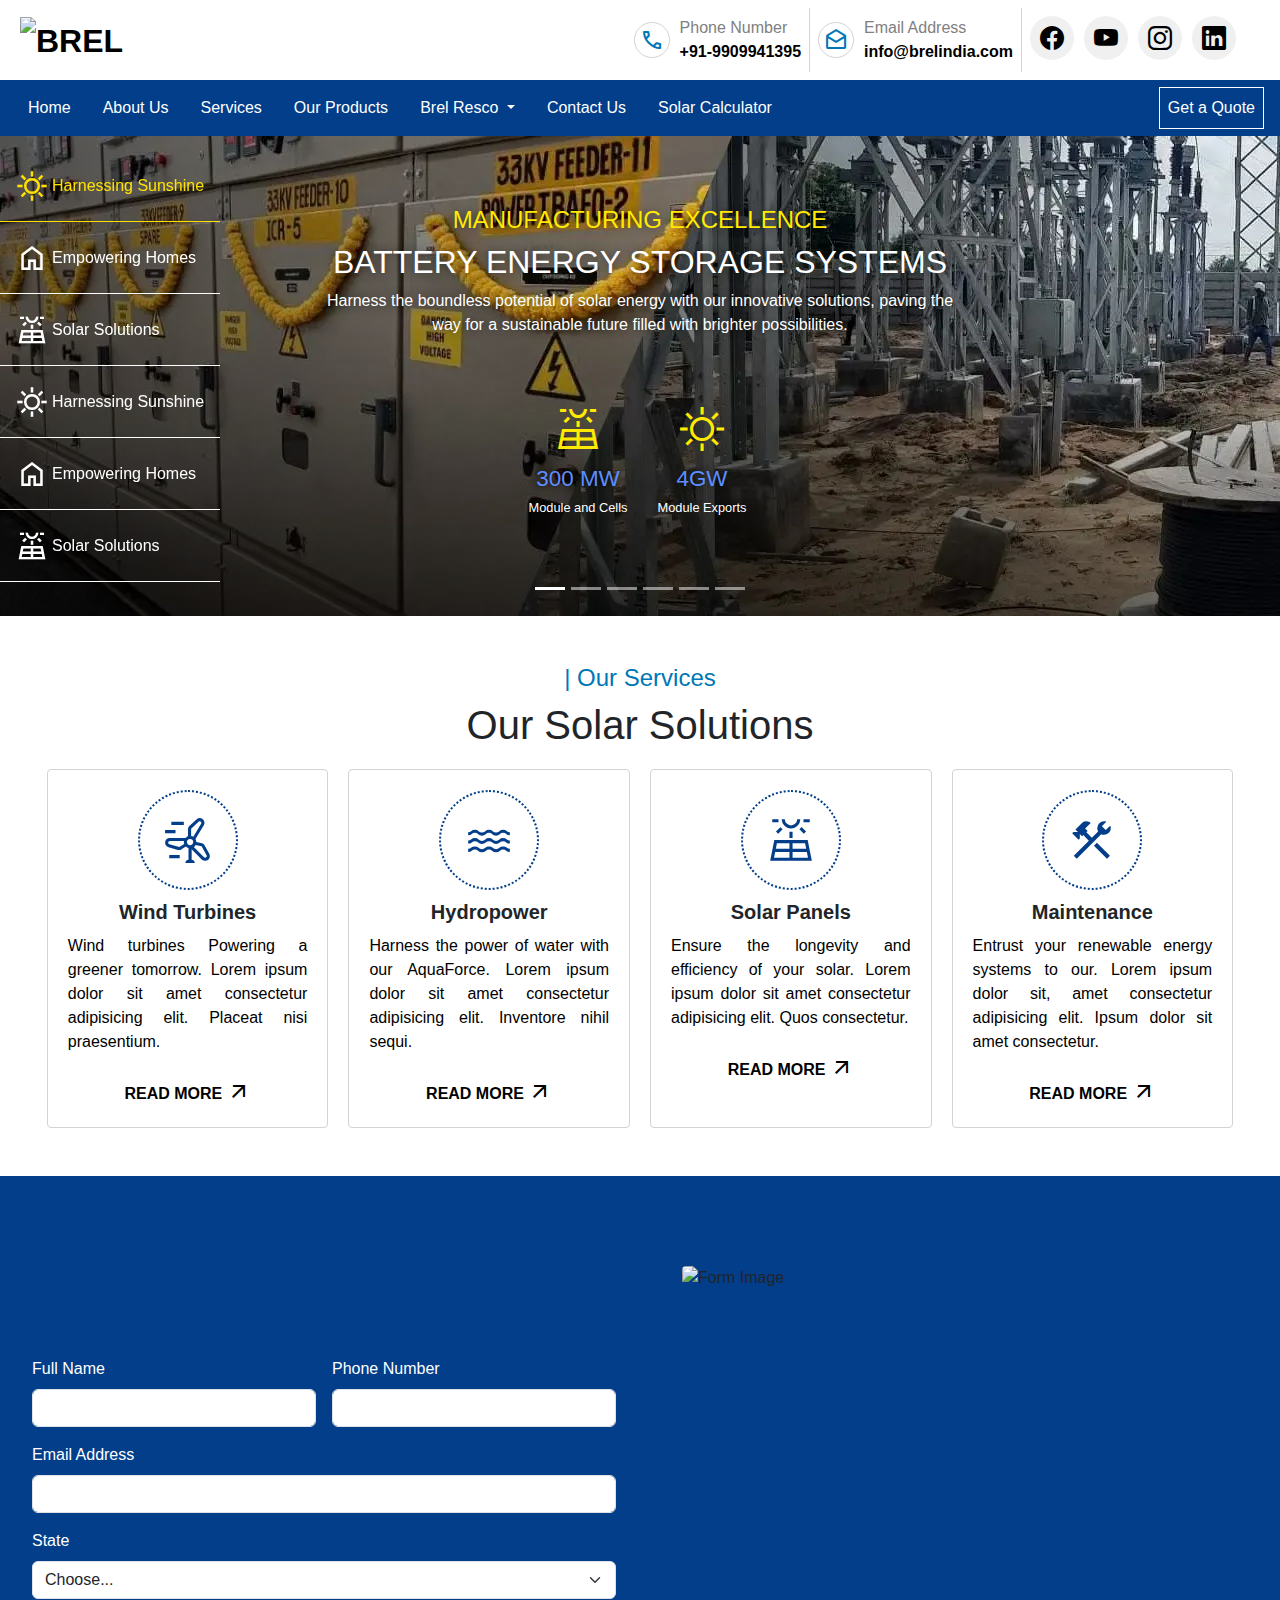
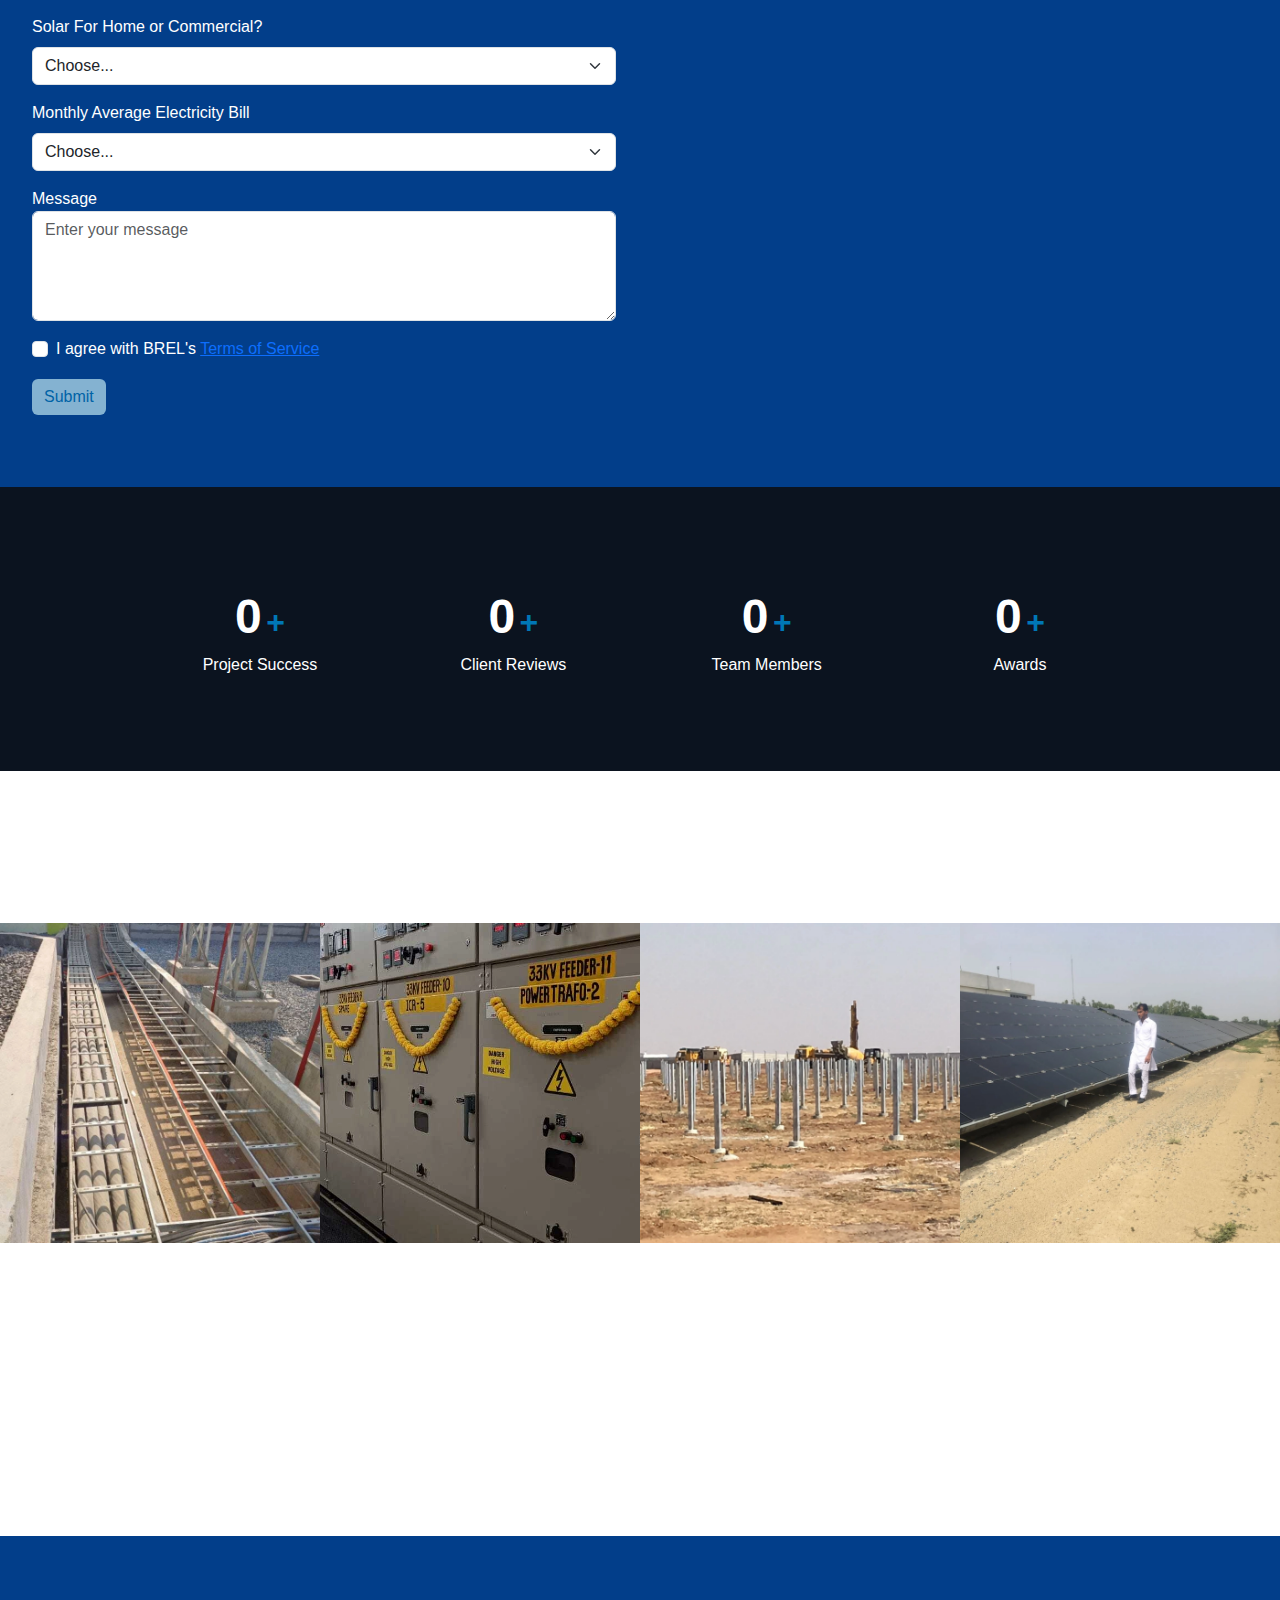
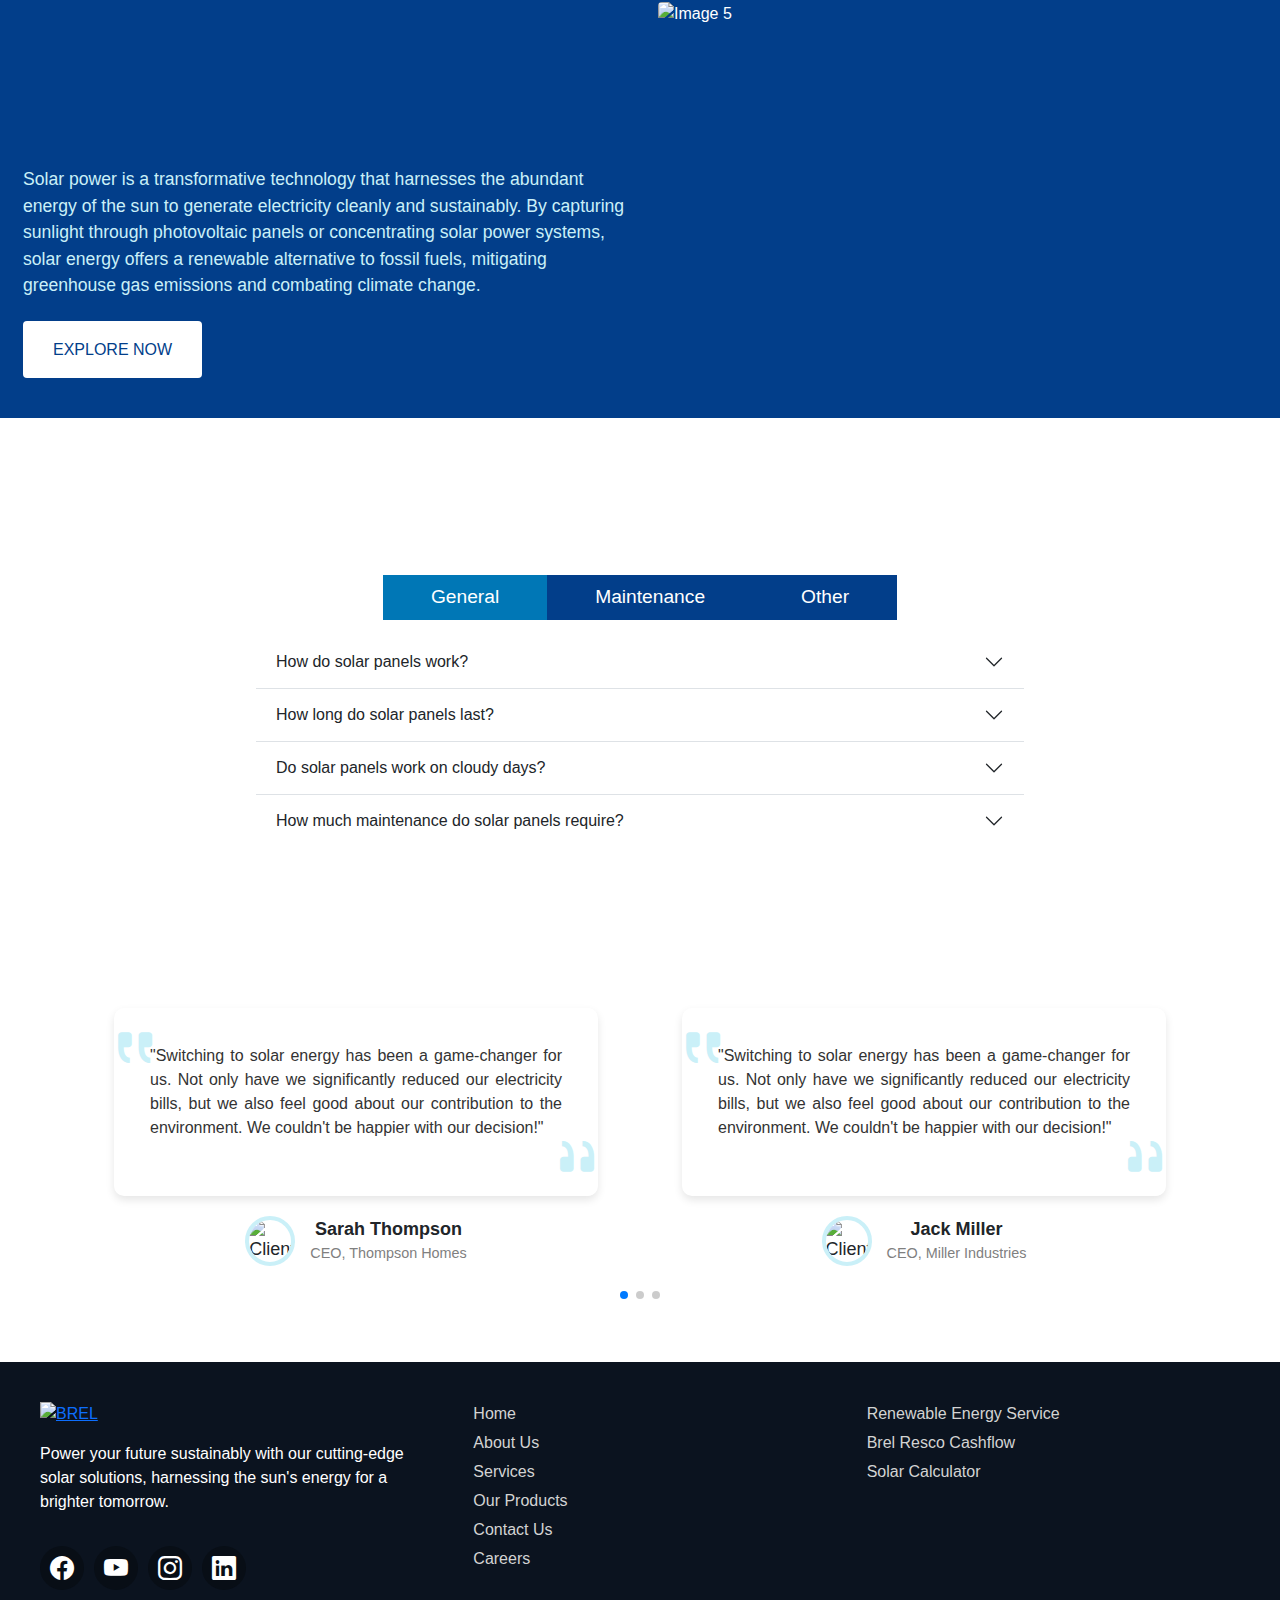
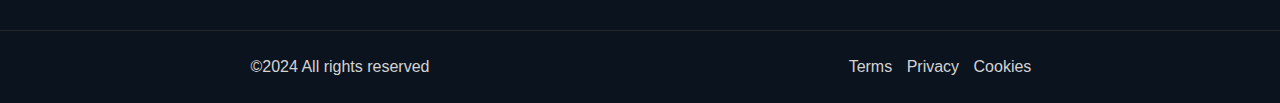
==== commit 6dce22fb: "home page carousel + minor changes" ====
--- a/index.html
+++ b/index.html
@@ -33,7 +33,7 @@
     <nav class="navbar navbar-expand-lg bg-white p-2">
         <div class="container-fluid">
             <a class="navbar-brand main-logo" href="./index.html">
-                <img src="./assets/img/logos/Catalog BREL LOGO.webp" alt="BREL" width="160px">
+                <img src="./assets/img/logos/Catalog BREL LOGO.webp" alt="BREL" width="140px">
             </a>
             <button class="navbar-toggler custom-toggler" type="button" data-bs-toggle="offcanvas"
                 data-bs-target="#offcanvasNavbar1" aria-controls="offcanvasNavbar1">
@@ -100,13 +100,6 @@
     <!-- NAVBAR 2 -->
     <nav class="navbar navbar-2 navbar-expand-lg p-0">
         <div class="container-fluid container-fluid-2">
-            <!-- <button class="btn get-brochure-btn get-brochure-btn-1 p-3">
-                Get Brochure
-            </button> -->
-            <!-- <button class="btn get-brochure-btn get-brochure-btn-1 p-3"
-                onclick="window.open('https://brelindia.com/assets/img/bg-images/home/Brouchers/BREL%20Brochure.pdf', '_blank')">
-                Get Brochure
-            </button> -->
             <button class="btn get-a-quote-btn get-a-quote-btn-1 p-2" data-bs-toggle="modal"
                 data-bs-target="#quoteModal">
                 Get a Quote
@@ -172,13 +165,6 @@
                     </ul>
                 </div>
             </div>
-            <!-- <button class="btn get-brochure-btn get-brochure-btn-2 p-3">
-                Get Brochure
-            </button> -->
-            <!-- <button class="btn get-brochure-btn get-brochure-btn-2 p-3"
-                onclick="window.open('https://brelindia.com/assets/img/bg-images/home/Brouchers/BREL%20Brochure.pdf', '_blank')">
-                Get Brochure
-            </button> -->
 
             <button class="btn get-a-quote-btn get-a-quote-btn-2 p-2" data-bs-toggle="modal"
                 data-bs-target="#quoteModal">
@@ -194,22 +180,19 @@
                             <button type="button" class="btn-close" data-bs-dismiss="modal" aria-label="Close"></button>
                         </div>
                         <div class="modal-body">
-                            <!-- <form class="custom-form-2 row g-3"> -->
-                            <form form id="contactFormModal"
-                                action="https://formsubmit.co/fec11824174ba3db28527c47f54a5991" method="POST"
-                                class="custom-form-2 row g-3">
+                            <form id="contactFormModal" class="custom-form-2 row g-3">
                                 <div class="col-md-6">
                                     <label for="inputName" class="form-label">Full Name <span
                                             class="required-asterisk">*</span></label>
-                                    <input type="text" name="Name" class="form-control" id="inputName"
-                                        placeholder="Full name" required>
+                                    <input type="text" name="name" class="form-control" id="inputName"
+                                        placeholder="Full Name" required>
                                 </div>
                                 <div class="col-md-6">
                                     <label for="inputNumber" class="form-label">Phone Number <span
                                             class="required-asterisk">*</span></label>
                                     <div class="input-group">
-                                        <input type="number" name="Number" class="form-control no-spinner"
-                                            id="inputNumber" placeholder="Phone number" inputmode="numeric" required>
+                                        <input type="number" name="phone" class="form-control no-spinner"
+                                            id="inputNumber" placeholder="Phone Number" inputmode="numeric" required>
                                         <span class="input-group-text">
                                             <img src="./assets/img/home page images/indian-flag.webp" alt="Indian Flag"
                                                 class="flag-icon">
@@ -217,15 +200,15 @@
                                     </div>
                                 </div>
                                 <div class="col-md-12">
-                                    <label for="inputEmail4" class="form-label">Email Address <span
+                                    <label for="inputEmail" class="form-label">Email Address <span
                                             class="required-asterisk">*</span></label>
-                                    <input type="email" name="Email" class="form-control" id="inputEmail4"
-                                        placeholder="Email address" required>
+                                    <input type="email" name="email" class="form-control" id="inputEmail"
+                                        placeholder="Email Address" required>
                                 </div>
                                 <div class="col-md-12">
                                     <label for="inputState" class="form-label">State <span
                                             class="required-asterisk">*</span></label>
-                                    <select id="inputState" name="State" class="form-select" required>
+                                    <select id="inputState" name="state" class="form-select" required>
                                         <option value="" selected disabled>Choose...</option>
                                         <option value="Andhra Pradesh">Andhra Pradesh</option>
                                         <option value="Arunachal Pradesh">Arunachal Pradesh</option>
@@ -270,7 +253,7 @@
                                 <div class="col-md-12">
                                     <label for="inputHomeCommercial" class="form-label">Solar For Home or Commercial?
                                         <span class="required-asterisk">*</span></label>
-                                    <select id="inputHomeCommercial" name="Home-or-Commercial" class="form-select"
+                                    <select id="inputHomeCommercial" name="homeOrCommercial" class="form-select"
                                         required>
                                         <option value="" selected disabled>Choose...</option>
                                         <option value="Individual House or Villa">Individual House or Villa</option>
@@ -281,8 +264,8 @@
                                 <div class="col-md-12">
                                     <label for="inputStateBill" class="form-label">Monthly Average Electricity Bill
                                         <span class="required-asterisk">*</span></label>
-                                    <select id="inputStateBill" name="Monthly-Average-Electricity-Bill"
-                                        class="form-select" required>
+                                    <select id="inputStateBill" name="monthlyAverageElectricityBill" class="form-select"
+                                        required>
                                         <option value="" selected disabled>Choose...</option>
                                         <option value="Less than ₹1000">Less than ₹1000</option>
                                         <option value="₹1000 to ₹2000">₹1000 to ₹2000</option>
@@ -290,21 +273,10 @@
                                         <option value="More Than ₹5000">More Than ₹5000</option>
                                     </select>
                                 </div>
-                                <!-- <div class="col-12">
-                                    <div class="form-check">
-                                        <input class="form-check-input" type="checkbox" id="gridCheckModal">
-                                        <label class="form-check-label colored-link" for="gridCheckModal">
-                                            I agree with BREL's <a href="#" class="colored-heading">Terms of Service</a>
-                                        </label>
-                                    </div>
-                                </div> -->
-                                <input type="hidden" name="_next"
-                                    value="https://shayaankn.github.io/brel-website/thanks.html">
+                                <input type="hidden" name="formType" value="Get a Quote">
                                 <div class="col-12">
-                                    <!-- <button type="submit" class="btn btn-primary form-submit-btn-2 mt-2"
-                                        id="submitButtonModal" disabled>Submit</button> -->
-                                    <button type="submit" class="btn btn-primary form-submit-btn-2 mt-2"
-                                        id="submitButtonModal">Submit</button>
+                                    <input type="submit" id="submitButtonGetQuote"
+                                        class="btn btn-primary form-submit-btn-2 mt-2">
                                 </div>
                             </form>
                         </div>
@@ -312,66 +284,10 @@
                 </div>
             </div>
 
-            
         </div>
     </nav>
 
-    <!-- OLD CAROUSEL -->
-    <!-- <div id="carouselExampleCaptions" class="carousel slide" data-bs-ride="carousel">
-        <div class="carousel-indicators">
-            <button type="button" data-bs-target="#carouselExampleCaptions" data-bs-slide-to="0" class="active"
-                aria-current="true" aria-label="Slide 1"></button>
-            <button type="button" data-bs-target="#carouselExampleCaptions" data-bs-slide-to="1"
-                aria-label="Slide 2"></button>
-        </div>
-        <div class="carousel-inner">
-            <div class="carousel-item carousel-dark-overlay active">
-                <img src="./assets/img/home page images/img-1-low-quality.webp" class="d-block w-100" alt="Windmill">
-                <div class="carousel-caption">
-                    <h6 class="text-start text-animation h6">| ENERGY TOMORROW</h6>
-                    <h1 class="text-start heading-1 text-animation">Powered</h1>
-                    <h1 class="text-start heading-2 text-animation">INNOVATION</h1>
-                    <p class="text-start text-animation">
-                        Harness the boundless potential of solar energy with our innovative solutions, paving the way
-                        for a sustainable future filled with brighter possibilities. Our cutting-edge technology
-                        transforms sunlight into efficient sources, ensuring reliability.
-                    </p>
-                    <div class="d-flex justify-content-start">
-                        <button type="button" class="btn btn-success custom-button btn-md">DISCOVER MORE</button>
-                    </div>
-                </div>
-            </div>
-            <div class="carousel-item carousel-dark-overlay">
-                <img src="./assets/img/home page images/img-2-low-quality.webp" class="d-block w-100"
-                    alt="Solar Panels">
-                <div class="carousel-caption">
-                    <h6 class="text-start h6">| ENERGY TOMORROW</h6>
-                    <h1 class="text-start heading-1">Sustainable</h1>
-                    <h1 class="text-start heading-2">SUNLIGHT</h1>
-                    <p class="text-start text-animation">
-                        Experience energy independence with our innovative solar technologies, paving the way towards a
-                        greener, more sustainable future. Embrace renewable energy solutions that not only reduce carbon
-                        footprints but also enhance energy independence.
-                    </p>
-                    <div class="d-flex justify-content-start">
-                        <button type="button" class="btn btn-success custom-button btn-md">DISCOVER MORE</button>
-                    </div>
-                </div>
-            </div>
-        </div>
-        <button class="carousel-control-prev" type="button" data-bs-target="#carouselExampleCaptions"
-            data-bs-slide="prev">
-            <span class="carousel-control-prev-icon" aria-hidden="true"></span>
-            <span class="visually-hidden">Previous</span>
-        </button>
-        <button class="carousel-control-next" type="button" data-bs-target="#carouselExampleCaptions"
-            data-bs-slide="next">
-            <span class="carousel-control-next-icon" aria-hidden="true"></span>
-            <span class="visually-hidden">Next</span>
-        </button>
-    </div> -->
-
-    <!-- NEW CAROUSEL -->
+    <!-- CAROUSEL -->
     <div id="carouselContainer" style="position: relative;">
         <div id="carouselExampleIndicators" class="carousel slide" data-bs-ride="carousel" data-bs-pause="false">
             <div class="carousel-indicators">
@@ -739,7 +655,8 @@
                     </span>
                 </div>
                 <h5 class="services-container-card-heading h5">Wind Turbines</h5>
-                <p class="services-container-card-text light-text justified-text">Wind turbines Powering a greener tomorrow. Lorem ipsum dolor sit
+                <p class="services-container-card-text light-text justified-text">Wind turbines Powering a greener
+                    tomorrow. Lorem ipsum dolor sit
                     amet consectetur adipisicing elit. Placeat nisi praesentium.</p>
                 <button class="services-container-load-more-btn">READ MORE
                     <span class="material-symbols-outlined services-container-arrow-icon">
@@ -755,7 +672,8 @@
                     </span>
                 </div>
                 <h5 class="services-container-card-heading h5">Hydropower</h5>
-                <p class="services-container-card-text light-text justified-text">Harness the power of water with our AquaForce. Lorem ipsum dolor
+                <p class="services-container-card-text light-text justified-text">Harness the power of water with our
+                    AquaForce. Lorem ipsum dolor
                     sit amet consectetur adipisicing elit. Inventore nihil sequi.</p>
                 <button class="services-container-load-more-btn">READ MORE
                     <span class="material-symbols-outlined services-container-arrow-icon">
@@ -770,7 +688,8 @@
                     </span>
                 </div>
                 <h5 class="services-container-card-heading h5">Solar Panels</h5>
-                <p class="services-container-card-text light-text justified-text">Ensure the longevity and efficiency of your solar. Lorem ipsum
+                <p class="services-container-card-text light-text justified-text">Ensure the longevity and efficiency of
+                    your solar. Lorem ipsum
                     dolor sit amet consectetur adipisicing elit. Quos consectetur.</p>
                 <button class="services-container-load-more-btn">READ MORE
                     <span class="material-symbols-outlined services-container-arrow-icon">
@@ -785,7 +704,8 @@
                     </span>
                 </div>
                 <h5 class="services-container-card-heading h5">Maintenance</h5>
-                <p class="services-container-card-text light-text justified-text">Entrust your renewable energy systems to our. Lorem ipsum dolor
+                <p class="services-container-card-text light-text justified-text">Entrust your renewable energy systems
+                    to our. Lorem ipsum dolor
                     sit, amet consectetur adipisicing elit. Ipsum dolor sit amet consectetur.</p>
                 <button class="services-container-load-more-btn">READ MORE
                     <span class="material-symbols-outlined services-container-arrow-icon">
@@ -802,99 +722,97 @@
             <h4 class="d-flex justify-content-center text-secondary-color-1 text-animation h4">| Get in Touch</h4>
             <h1 class="d-flex justify-content-center text-white text-animation h1">Get Started</h1>
 
-            <!-- <form class="custom-form text-white row g-3 mt-4 mb-4"> -->
-            <form form id="contactForm" action="https://formsubmit.co/fec11824174ba3db28527c47f54a5991" method="POST"
-                class="custom-form text-white row g-3 mt-4 mb-4">
+            <form id="contactForm" class="custom-form text-white row g-3 mt-4 mb-4">
                 <div class="col-md-6">
                     <label for="inputName" class="form-label">Full Name</label>
-                    <input type="text" name="Name" class="form-control" id="inputName">
+                    <input type="text" name="name" class="form-control" id="inputName">
                 </div>
                 <div class="col-md-6">
                     <label for="inputNumber" class="form-label">Phone Number</label>
-                    <input type="number" name="Number" class="form-control" id="inputNumber">
+                    <input type="number" name="phone" class="form-control" id="inputNumber">
                 </div>
                 <div class="col-md-12">
-                    <label for="inputEmail4" class="form-label">Email Address</label>
-                    <input type="email" name="Email" class="form-control" id="inputEmail4">
+                    <label for="inputEmail" class="form-label">Email Address</label>
+                    <input type="email" name="email" class="form-control" id="inputEmail">
                 </div>
                 <div class="col-md-12">
                     <label for="inputState" class="form-label">State</label>
-                    <select id="inputState" name="State" class="form-select">
-                        <option selected>Choose...</option>
-                        <option>Andhra Pradesh</option>
-                        <option>Arunachal Pradesh</option>
-                        <option>Assam</option>
-                        <option>Bihar</option>
-                        <option>Chhattisgarh</option>
-                        <option>Goa</option>
-                        <option>Gujarat</option>
-                        <option>Haryana</option>
-                        <option>Himachal Pradesh</option>
-                        <option>Jharkhand</option>
-                        <option>Karnataka</option>
-                        <option>Kerala</option>
-                        <option>Madhya Pradesh</option>
-                        <option>Maharashtra</option>
-                        <option>Manipur</option>
-                        <option>Meghalaya</option>
-                        <option>Mizoram</option>
-                        <option>Nagaland</option>
-                        <option>Odisha</option>
-                        <option>Punjab</option>
-                        <option>Rajasthan</option>
-                        <option>Sikkim</option>
-                        <option>Tamil Nadu</option>
-                        <option>Telangana</option>
-                        <option>Tripura</option>
-                        <option>Uttar Pradesh</option>
-                        <option>Uttarakhand</option>
-                        <option>West Bengal</option>
-                        <option>Andaman and Nicobar Islands</option>
-                        <option>Chandigarh</option>
-                        <option>Dadra and Nagar Haveli and Daman and Diu</option>
-                        <option>Lakshadweep</option>
-                        <option>Delhi (National Capital Territory of Delhi)</option>
-                        <option>Puducherry</option>
-                        <option>Jammu and Kashmir</option>
-                        <option>Ladakh</option>
+                    <select id="inputState" name="state" class="form-select">
+                        <option value="" selected>Choose...</option>
+                        <option value="Andhra Pradesh">Andhra Pradesh</option>
+                        <option value="Arunachal Pradesh">Arunachal Pradesh</option>
+                        <option value="Assam">Assam</option>
+                        <option value="Bihar">Bihar</option>
+                        <option value="Chhattisgarh">Chhattisgarh</option>
+                        <option value="Goa">Goa</option>
+                        <option value="Gujarat">Gujarat</option>
+                        <option value="Haryana">Haryana</option>
+                        <option value="Himachal Pradesh">Himachal Pradesh</option>
+                        <option value="Jharkhand">Jharkhand</option>
+                        <option value="Karnataka">Karnataka</option>
+                        <option value="Kerala">Kerala</option>
+                        <option value="Madhya Pradesh">Madhya Pradesh</option>
+                        <option value="Maharashtra">Maharashtra</option>
+                        <option value="Manipur">Manipur</option>
+                        <option value="Meghalaya">Meghalaya</option>
+                        <option value="Mizoram">Mizoram</option>
+                        <option value="Nagaland">Nagaland</option>
+                        <option value="Odisha">Odisha</option>
+                        <option value="Punjab">Punjab</option>
+                        <option value="Rajasthan">Rajasthan</option>
+                        <option value="Sikkim">Sikkim</option>
+                        <option value="Tamil Nadu">Tamil Nadu</option>
+                        <option value="Telangana">Telangana</option>
+                        <option value="Tripura">Tripura</option>
+                        <option value="Uttar Pradesh">Uttar Pradesh</option>
+                        <option value="Uttarakhand">Uttarakhand</option>
+                        <option value="West Bengal">West Bengal</option>
+                        <option value="Andaman and Nicobar Islands">Andaman and Nicobar Islands</option>
+                        <option value="Chandigarh">Chandigarh</option>
+                        <option value="Dadra and Nagar Haveli and Daman and Diu">Dadra and Nagar Haveli and Daman and
+                            Diu</option>
+                        <option value="Lakshadweep">Lakshadweep</option>
+                        <option value="Delhi">Delhi (National Capital Territory of Delhi)</option>
+                        <option value="Puducherry">Puducherry</option>
+                        <option value="Jammu and Kashmir">Jammu and Kashmir</option>
+                        <option value="Ladakh">Ladakh</option>
                     </select>
                 </div>
                 <div class="col-md-12">
                     <label for="inputHomeCommercial" class="form-label">Solar For Home or Commercial?</label>
-                    <select id="inputHomeCommercial" name="Home-or-Commercial" class="form-select">
-                        <option selected>Choose...</option>
-                        <option>Individual House or Villa</option>
-                        <option>Flat or Apartment</option>
-                        <option>Commercial</option>
+                    <select id="inputHomeCommercial" name="homeOrCommercial" class="form-select">
+                        <option value="" selected>Choose...</option>
+                        <option value="Individual House or Villa">Individual House or Villa</option>
+                        <option value="Flat or Apartment">Flat or Apartment</option>
+                        <option value="Commercial">Commercial</option>
                     </select>
                 </div>
                 <div class="col-md-12">
                     <label for="inputStateBill" class="form-label">Monthly Average Electricity Bill</label>
-                    <select id="inputStateBill" name="Monthly-Average-Electricity-Bill" class="form-select">
-                        <option selected>Choose...</option>
-                        <option>Less than ₹1000</option>
-                        <option>₹1000 to ₹2000</option>
-                        <option>₹2000 to ₹5000</option>
-                        <option>More Than ₹5000</option>
+                    <select id="inputStateBill" name="monthlyAverageElectricityBill" class="form-select">
+                        <option value="" selected>Choose...</option>
+                        <option value="Less than ₹1000">Less than ₹1000</option>
+                        <option value="₹1000 to ₹2000">₹1000 to ₹2000</option>
+                        <option value="₹2000 to ₹5000">₹2000 to ₹5000</option>
+                        <option value="More Than ₹5000">More Than ₹5000</option>
                     </select>
                 </div>
                 <div class="form-group">
                     <label for="message">Message</label>
-                    <textarea class="form-control" id="message" name="Message" rows="4" placeholder="Enter your message"
+                    <textarea class="form-control" id="message" name="message" rows="4" placeholder="Enter your message"
                         required></textarea>
                 </div>
                 <div class="col-12">
                     <div class="form-check">
                         <input class="form-check-input" type="checkbox" id="gridCheck">
                         <label class="form-check-label" for="gridCheck">
-                            I agree with BREL's <a href="#">Terms of Service</a>
+                            I agree with BREL's <a href="./terms.html">Terms of Service</a>
                         </label>
                     </div>
                 </div>
-                <input type="hidden" name="_next" value="https://shayaankn.github.io/brel-website/thanks.html">
+                <input type="hidden" name="formType" value="Contact Us (Home Page)">
                 <div class="col-12">
-                    <button type="submit" class="btn btn-primary form-submit-btn" id="submitButton"
-                        disabled>Submit</button>
+                    <input type="submit" id="submitButtonContactUs" class="btn btn-primary form-submit-btn" disabled>
                 </div>
             </form>
         </div>
@@ -1007,8 +925,6 @@
     <!-- EXTRA INFO / OUR WORK -->
     <div class="extra-info">
         <div class="row no-gutters pt-5 pt-xxl-7 pb-5 pb-xxl-7">
-            <h4 class="extra-info-heading-1 text-animation h4">| Our Work</h4>
-            <h2 class="extra-info-heading-2 text-animation h2 pb-2">Innovators in Energy Solutions</h2>
 
             <div class="col-md-6 order-md-2 extra-info-div p-2">
                 <div class="extra-info-img">
@@ -1017,34 +933,19 @@
             </div>
 
             <div class="col-md-6 order-md-1 extra-info-div p-2">
-                <p class="extra-info-paragraph light-text pt-2">Solar power is a transformative technology that harnesses the
+                <h4 class="extra-info-heading-1 text-animation h4">| Our Work</h4>
+                <h2 class="extra-info-heading-2 text-animation h2 pb-2">Innovators in Energy Solutions</h2>
+                <p class="extra-info-paragraph light-text pb-4">Solar power is a transformative technology that
+                    harnesses the
                     abundant
                     energy of the sun to generate electricity cleanly and sustainably. By capturing sunlight through
                     photovoltaic panels or concentrating solar power systems, solar energy offers a renewable
                     alternative to fossil fuels, mitigating greenhouse gas emissions and combating climate change.</p>
-                <button class="extra-info-button">EXPLORE NOW</button>
+                <!-- <button class="extra-info-button">EXPLORE NOW</button> -->
+                <a href="services.html#timeline-id" class="extra-info-button">EXPLORE NOW</a>
             </div>
         </div>
     </div>
-
-    <!-- <div class="extra-info">
-        <div class="row no-gutters pt-5 pb-5">
-            <div class="col-md-6 extra-info-div p-4">
-                <h4 class="extra-info-heading-1 text-animation h4">| Our Work</h4>
-                <h2 class="extra-info-heading-2 text-animation h2">Innovators in Energy Solutions</h2>
-                <p class="extra-info-paragraph">Solar power is a transformative technology that harnesses the abundant
-                    energy of the sun to generate electricity cleanly and sustainably. By capturing sunlight through
-                    photovoltaic panels or concentrating solar power systems, solar energy offers a renewable
-                    alternative to fossil fuels, mitigating greenhouse gas emissions and combating climate change.</p>
-                <button class="extra-info-button">EXPLORE NOW</button>
-            </div>
-            <div class="col-md-6 extra-info-div">
-                <div class="extra-info-img">
-                    <img src="./assets/img/home page images/our-work-img.webp" alt="Image 5">
-                </div>
-            </div>
-        </div>
-    </div> -->
 
     <!-- FAQs -->
     <div class="container pt-5 pt-xxl-7 d-flex flex-column align-items-center">
@@ -1389,25 +1290,27 @@
             </div>
         </div>
         <div class="footer-middle">
-            <h4 class="footer-heading h4">Useful Links</h4>
+            <!-- <h4 class="footer-heading h4">Useful Links</h4> -->
             <ul class="footer-links">
                 <li><a href="./index.html">Home</a></li>
                 <li><a href="./about.html">About Us</a></li>
                 <li><a href="./services.html">Services</a></li>
                 <li><a href="./our-products.html">Our Products</a></li>
                 <li><a href="./contact.html">Contact Us</a></li>
-                <li><a href="./solar-calculator.html">Solar Calculator</a></li>
                 <li><a href="./careers.html">Careers</a></li>
             </ul>
         </div>
         <div class="footer-right">
-            <h4 class="footer-heading h4">Our Services</h4>
+            <!-- <h4 class="footer-heading h4">Our Services</h4> -->
             <ul class="footer-links">
-                <li><a href="#">Wind Turbines</a></li>
-                <li><a href="#">Hydropower</a></li>
-                <li><a href="#">Solar Panel</a></li>
-                <li><a href="#">Fossil Resources</a></li>
-                <li><a href="#">Maintenance</a></li>
+                <li><a href="./brel-resco-1.html">Renewable Energy Service</a></li>
+                <li><a href="./brel-resco-2.html">Brel Resco Cashflow</a></li>
+                <li><a href="./solar-calculator.html">Solar Calculator</a></li>
+                <!-- <li><a href="#">Wind Turbines</a></li> -->
+                <!-- <li><a href="#">Hydropower</a></li> -->
+                <!-- <li><a href="#">Solar Panel</a></li> -->
+                <!-- <li><a href="#">Fossil Resources</a></li> -->
+                <!-- <li><a href="#">Maintenance</a></li> -->
             </ul>
         </div>
     </footer>
@@ -1438,6 +1341,8 @@
     </button>
 
     <script src="./assets/scripts/counter-script.js"></script>
+    <script src="./assets/scripts/carousel-script.js"></script>
+    <script src="./assets/scripts/form-validation-script.js"></script>
     <script src="./assets/scripts/script.js"></script>
 
     <!-- Bootstrap Script -->
@@ -1448,8 +1353,8 @@
     <!-- Swiper Script -->
     <script src="https://cdn.jsdelivr.net/npm/swiper@11/swiper-bundle.min.js"></script>
 
+    <!-- Swiper Script with Breakpoints -->
     <script>
-        // SWIPER SCRIPT WITH BREAKPOINTS
         var swiper = new Swiper(".mySwiper", {
             slidesPerView: 'auto',
             spaceBetween: 20,
@@ -1470,6 +1375,29 @@
             }
         });
     </script>
+
+    <!-- Get a Quote Form Script -->
+    <script>
+        let formGetQuote = document.getElementById("contactFormModal");
+        formGetQuote.addEventListener('submit', (e) => {
+            e.preventDefault();
+            document.querySelector("#submitButtonGetQuote").value = "Submitting...";
+            let data = new FormData(formGetQuote);
+            data.append('formType', 'Get a Quote'); // Add formType to identify the form
+            fetch('https://script.google.com/macros/s/AKfycbxK5g8EB97DlY8ZzSbNA_9J-HRADXS-nR6jnwL38Xiiwq9VnqnasZ0epMN6U8hPcacI7Q/exec', {
+                method: "POST",
+                body: data,
+            })
+                .then(res => res.text())
+                .then(data => {
+                    document.querySelector("#submitButtonGetQuote").value = "Submit";
+                    if (data.includes('Success')) {
+                        window.location.href = '../thanks.html';
+                    }
+                })
+        })
+    </script>
+
 </body>
 
 </html>--- a/assets/css/style.css
+++ b/assets/css/style.css
@@ -1839,144 +1839,37 @@
 
 /* CAROUSEL */
 
-/* .custom-button {
-    margin-top: 20px;
-    padding: 20px;
-    background-color: var(--primary-color);
-    border: none;
-    transition: background-color 0.3s ease;
-    box-shadow: 1px 1px 2px rgba(0, 0, 0, 0.3);
-}
-
-.custom-button:hover {
-    background-color: var(--secondary-color);
-}
-
-.heading-1 {
-    font-size: 3.2rem;
-}
-
-.heading-2 {
-    font-size: 5.4rem;
-}
-
-.carousel-caption {
-    display: flex;
-    flex-direction: column;
-    align-items: flex-start;
-    justify-content: center;
-    height: 100%;
-    z-index: 2;
-}
-
-.carousel-caption>h6,
-.carousel-caption>h5,
-.carousel-caption>h2,
-.carousel-caption>p {
-    text-shadow: 1px 1px 2px rgba(0, 0, 0, 0.3);
-}
-
-.text-animation {
-    opacity: 0;
+#carouselContainer {
     position: relative;
-    top: -20px;
-    transition: opacity 0.9s ease, top 0.9s ease;
-}
-
-.text-animation.visible {
-    opacity: 1;
-    top: 0;
-}
-
-.carousel-item .img-fluid {
-    max-width: 100%;
-    height: auto;
+}
+
+#carouselContainer .carousel-inner .carousel-item-special img {
+    height: 480px;
     object-fit: cover;
 }
 
-.carousel-dark-overlay {
-    position: relative;
-}
-
-.carousel-dark-overlay::before {
-    content: '';
-    position: absolute;
-    top: 0;
-    left: 0;
-    width: 100%;
-    height: 100%;
-    background-color: rgba(0, 0, 0, 0.4);
-    z-index: 1;
-}
-
 @media (max-width: 992px) {
-    .heading-1 {
-        font-size: 2.6rem;
-    }
-
-    .heading-2 {
-        font-size: 3.4rem;
-    }
-
-    .carousel-caption {
-        padding: 10px;
-    }
-
-    .carousel-item>img {
-        max-width: 100%;
+    #carouselContainer .carousel-inner .carousel-item-special img {
+        height: 480px;
+        object-fit: cover;
+    }
+}
+
+@media (min-width: 1400px) {
+    #carouselContainer .carousel-inner .carousel-item-special img {
         height: 600px;
         object-fit: cover;
     }
 }
 
-@media (max-width: 768px) {
-    .heading-1 {
-        font-size: 2.2rem;
-    }
-
-    .heading-2 {
-        font-size: 2.8rem;
-    }
-
-    .carousel-caption {
-        padding: 0px;
-        justify-content: left;
-        height: 80%;
-    }
-
-    .carousel-caption>h6,
-    .carousel-caption>h5,
-    .carousel-caption>h2,
-    .carousel-caption>p {
-        margin-bottom: 20px;
-    }
-} */
-
-/* NEW CAROUSEL */
-
-#carouselContainer {
-    position: relative;
-}
-
-@media (max-width: 768px) {
-    #carouselContainer .carousel-inner .carousel-item-special img {
-        height: 500px;
-        object-fit: cover;
-    }
-}
-
 #carousel-list-div {
     position: absolute;
-    /* top: 0; */
     left: 0;
-    /* height: 100%; */
     width: 220px;
     display: flex;
     flex-direction: column;
-
-    /* CHANGES (22-07-24) */
-    top: 50%;
-    height: 80%;
+    top: 48%;
+    height: 90%;
     transform: translateY(-50%);
 }
 
@@ -2040,14 +1933,6 @@
 
 @media (max-width: 768px) {
     .carousel-icon-container-wrapper {
-        /* top: auto;
-        bottom: 10%;
-        transform: translateX(-50%) !important;
-        transform: none;
-        display: grid;
-        grid-template-columns: repeat(2, 1fr);
-        gap: 10px; */
-
         display: none;
     }
 }
@@ -2246,40 +2131,6 @@
 
 /* FORM */
 
-/* OLDER */
-/* .form-img {
-    position: relative;
-    width: 100px;
-    height: 100px;
-    box-sizing: border-box;
-} */
-
-/* OLDER */
-/* .form-img img {
-    width: calc(100% - 20px);
-    height: calc(100% - 20px);
-    object-fit: cover;
-    border-radius: 4px;
-    display: block;
-    margin: 10px;
-} */
-
-/* .form-img {
-    display: flex;
-    align-items: center;
-    justify-content: center;
-    width: 70%;
-    height: 70%;
-    margin: 0 auto;
-    overflow: hidden;
-}
-
-.form-img img {
-    max-width: 100%;
-    max-height: 100%;
-    object-fit: contain;
-} */
-
 .form-img {
     position: relative;
     width: 100%;
@@ -2303,16 +2154,8 @@
     }
 }
 
-
-.text-secondary-color-1 {
-    color: var(--light-color);
-}
-
 .form-container {
     background-color: var(--primary-color);
-
-    /* ENABLE THIS IF ANY PROBLEMS ARISE */
-    /* min-height: 100vh; */
 }
 
 .custom-form {
@@ -2530,8 +2373,8 @@
 }
 
 .extra-info-button {
+    text-decoration: none;
     padding: 20px 30px 20px 30px;
-    margin-top: 20px;
     background-color: var(--white);
     color: var(--primary-color);
     font-weight: 500;
@@ -2549,7 +2392,6 @@
     position: relative;
     width: 100%;
     height: 100%;
-    /* padding: 10px; */
     box-sizing: border-box;
 }
 
@@ -2573,10 +2415,6 @@
         margin-top: 0px;
         padding-top: 0px;
     }
-
-    /* .extra-info-div {
-        padding: 20px;
-    } */
 }
 
 /* TESTIMONIALS (SWIPER) */
@@ -2987,24 +2825,40 @@
 
 /* EXTRAS */
 
+.text-animation {
+    opacity: 0;
+    position: relative;
+    top: -20px;
+    transition: opacity 0.9s ease, top 0.9s ease;
+}
+
+.text-animation.visible {
+    opacity: 1;
+    top: 0;
+}
+
 .bg-secondary-color {
     background-color: var(--secondary-color);
 }
 
+.text-secondary-color-1 {
+    color: var(--light-color);
+}
+
+.light-color-heading {
+    color: var(--light-color);
+}
+
+.white-heading {
+    color: var(--white);
+}
+
+.white-heading:hover {
+    color: var(--white);
+}
+
 .high-z-index {
     z-index: 99 !important;
-}
-
-.white-heading {
-    color: var(--white);
-}
-
-.white-heading:hover {
-    color: var(--white);
-}
-
-.light-color-heading {
-    color: var(--light-color);
 }
 
 .justified-text {
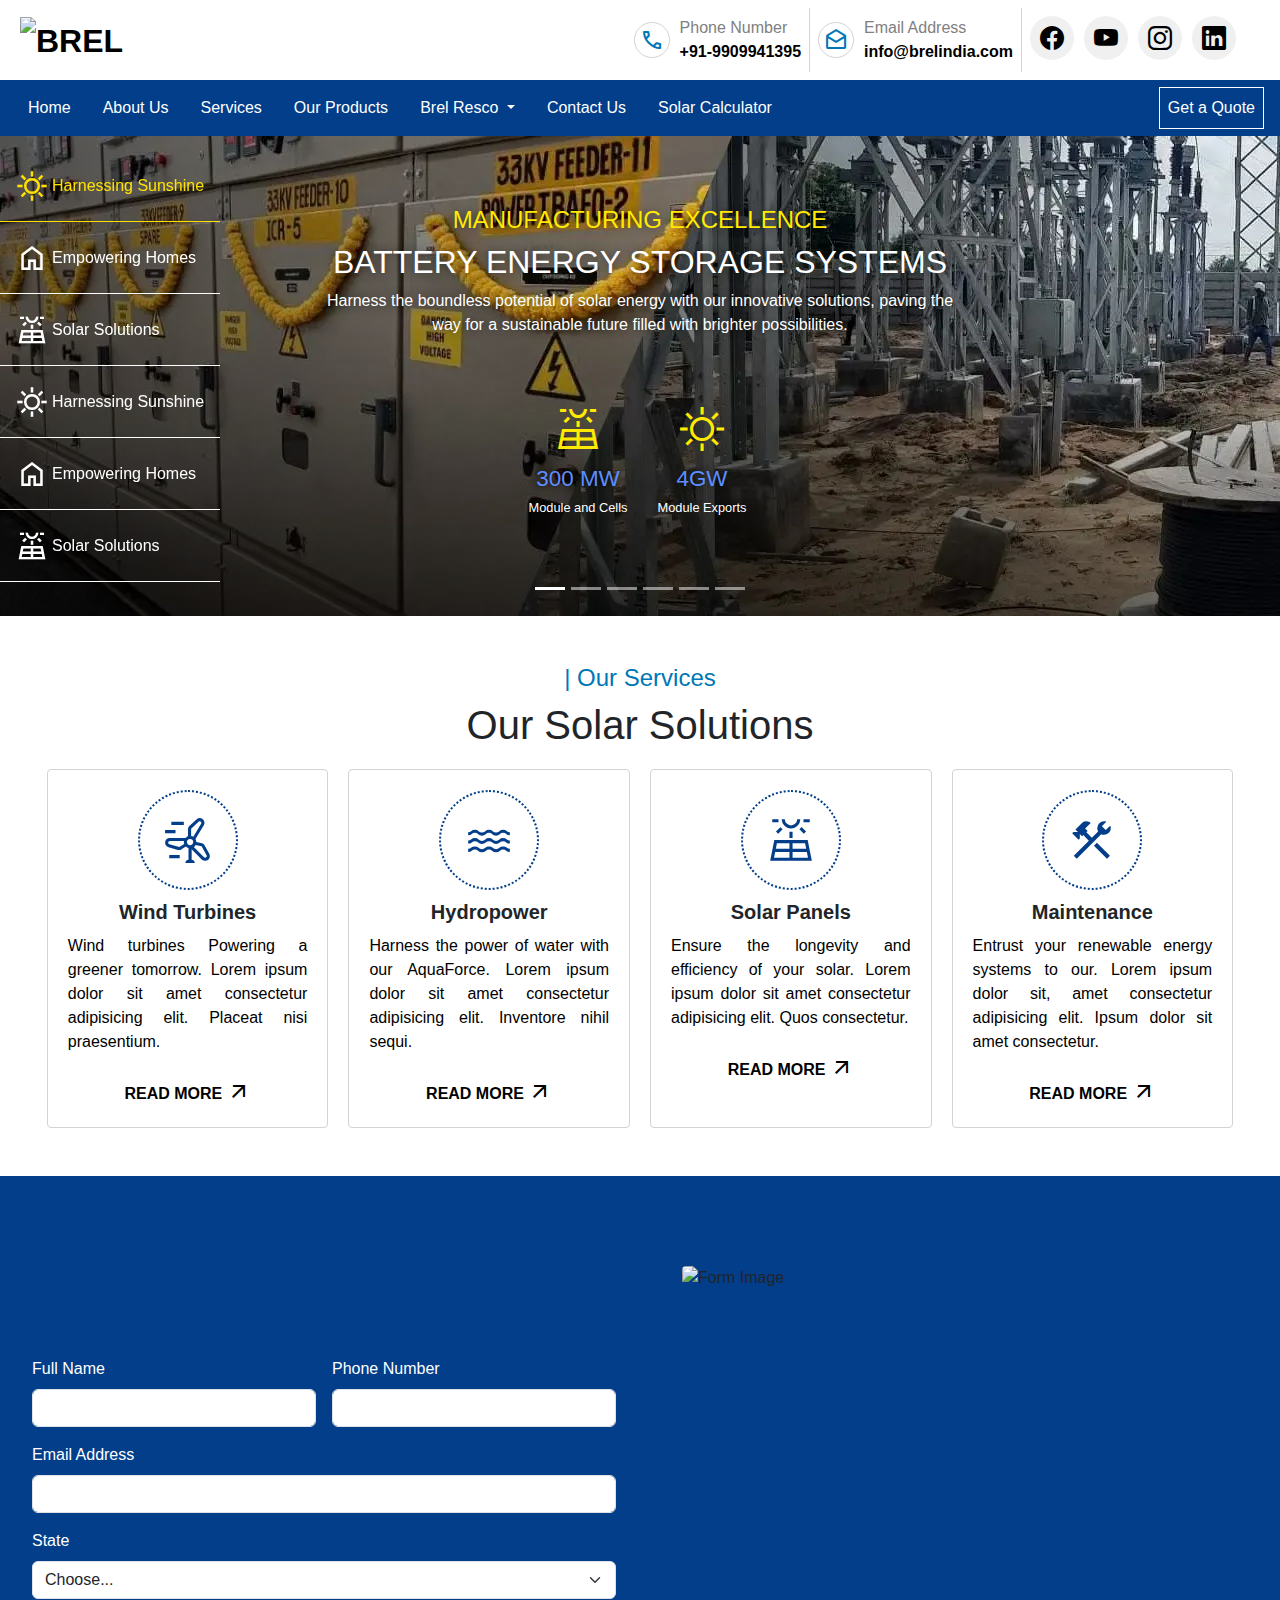
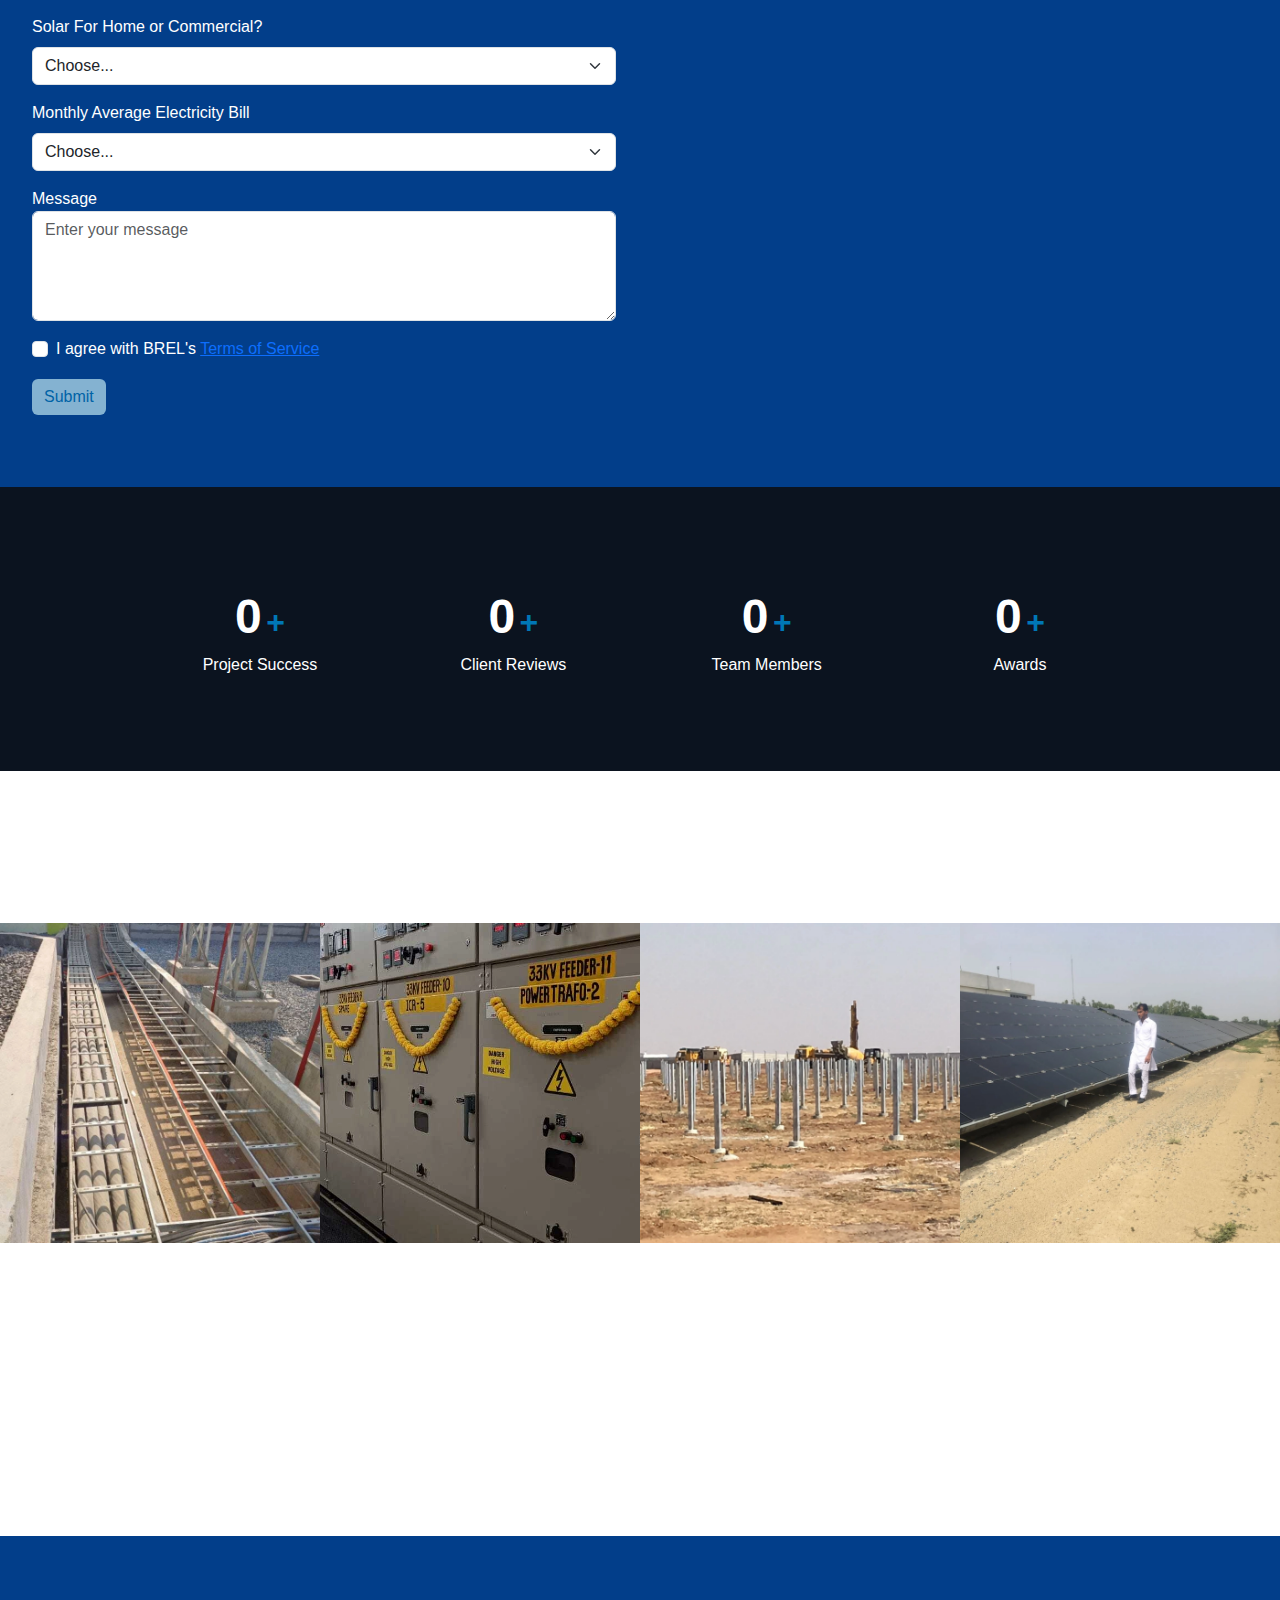
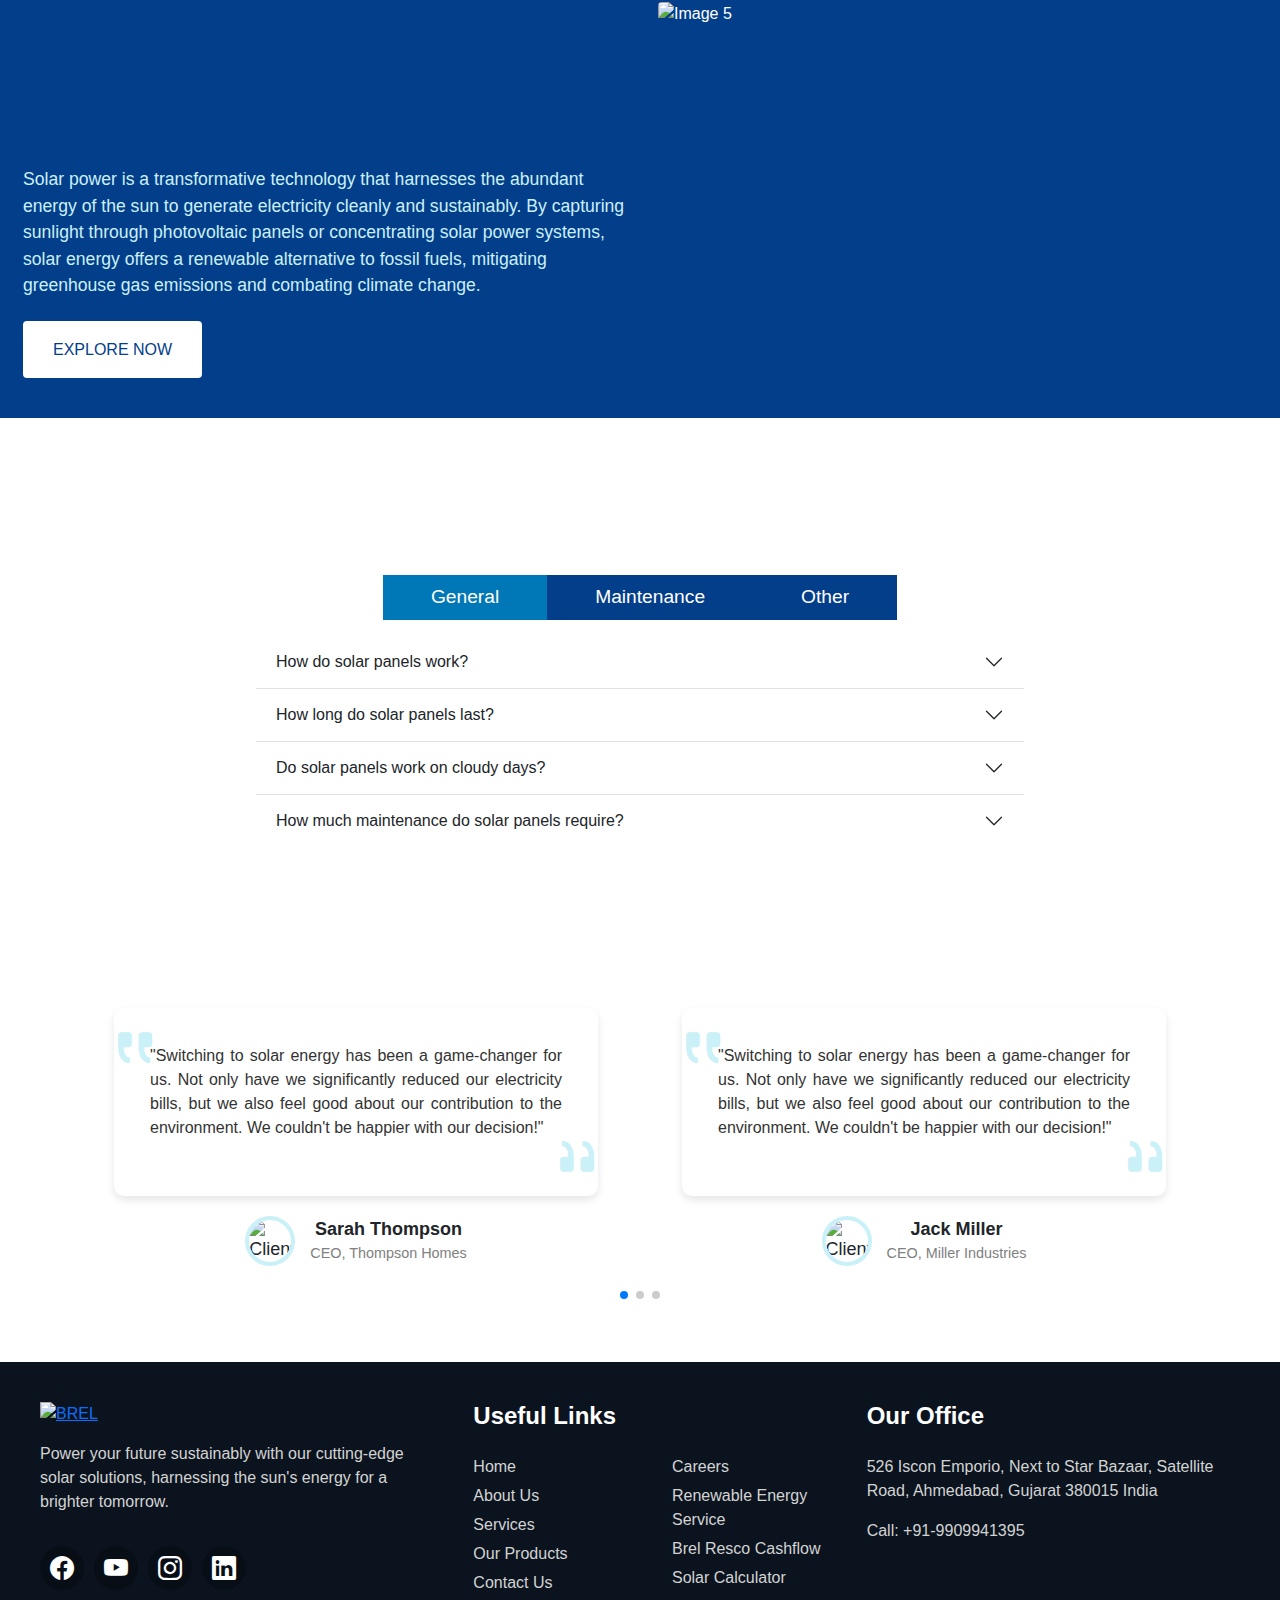
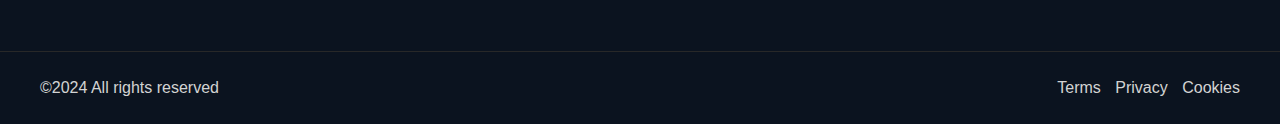
==== commit e7010790: "footer update + get a quote function" ====
--- a/index.html
+++ b/index.html
@@ -44,7 +44,7 @@
                 <div class="offcanvas-header">
                     <span class="offcanvas-title" id="offcanvasNavbarLabel">
                         <a class="navbar-brand main-logo" href="./index.html">
-                            <img src="./assets/img/logos/Catalog BREL LOGO.webp" alt="BREL" width="160px">
+                            <img src="./assets/img/logos/Catalog BREL LOGO.webp" alt="BREL" width="140px">
                         </a>
                     </span>
                     <button type="button" class="btn-close" data-bs-dismiss="offcanvas" aria-label="Close"></button>
@@ -116,7 +116,7 @@
                 <div class="offcanvas-header">
                     <span class="offcanvas-title" id="offcanvasNavbarLabel">
                         <a class="navbar-brand main-logo" href="./index.html">
-                            <img src="./assets/img/logos/brel-logo-white.webp" alt="BREL" width="160px">
+                            <img src="./assets/img/logos/brel-logo-white.webp" alt="BREL" width="140px">
                         </a>
                     </span>
                     <button type="button" class="btn-close btn-close-white" data-bs-dismiss="offcanvas"
@@ -276,9 +276,12 @@
                                 <input type="hidden" name="formType" value="Get a Quote">
                                 <div class="col-12">
                                     <input type="submit" id="submitButtonGetQuote"
-                                        class="btn btn-primary form-submit-btn-2 mt-2">
+                                        class="btn btn-primary form-submit-btn-2 mt-2"
+                                        value="Submit and Download Brochure">
                                 </div>
+                                <!-- <a target="_blank" style="color:brown" href="./assets/brochure.pdf" download="brochure">Get Broucher</a> -->
                             </form>
+                            <a id="downloadPdf" href="./assets/brochure.pdf" download style="display: none;"></a>
                         </div>
                     </div>
                 </div>
@@ -1265,9 +1268,10 @@
     <footer class="footer">
         <div class="footer-left">
             <a href="./index.html">
-                <img class="footer-logo pb-3" src="./assets/img/logos/brel-logo-white.webp" alt="BREL" width="160px">
+                <img class="footer-logo pb-3" src="./assets/img/logos/brel-logo-white.webp" alt="BREL" width="140px">
             </a>
-            <p class="pb-3">Power your future sustainably with our cutting-edge solar solutions, harnessing the sun's
+            <p class="pb-3 light-text">Power your future sustainably with our cutting-edge solar solutions, harnessing
+                the sun's
                 energy for a brighter tomorrow.</p>
             <div class="footer-icon-container">
                 <a class="social-icon"
@@ -1289,48 +1293,66 @@
                 </a>
             </div>
         </div>
-        <div class="footer-middle">
-            <!-- <h4 class="footer-heading h4">Useful Links</h4> -->
-            <ul class="footer-links">
+        <!-- <div class="footer-middle">
+            <h4 class="footer-heading h4">Useful Links</h4>
+            <ul class="footer-links light-text">
                 <li><a href="./index.html">Home</a></li>
                 <li><a href="./about.html">About Us</a></li>
                 <li><a href="./services.html">Services</a></li>
                 <li><a href="./our-products.html">Our Products</a></li>
                 <li><a href="./contact.html">Contact Us</a></li>
                 <li><a href="./careers.html">Careers</a></li>
-            </ul>
-        </div>
-        <div class="footer-right">
-            <!-- <h4 class="footer-heading h4">Our Services</h4> -->
-            <ul class="footer-links">
                 <li><a href="./brel-resco-1.html">Renewable Energy Service</a></li>
                 <li><a href="./brel-resco-2.html">Brel Resco Cashflow</a></li>
                 <li><a href="./solar-calculator.html">Solar Calculator</a></li>
-                <!-- <li><a href="#">Wind Turbines</a></li> -->
-                <!-- <li><a href="#">Hydropower</a></li> -->
-                <!-- <li><a href="#">Solar Panel</a></li> -->
-                <!-- <li><a href="#">Fossil Resources</a></li> -->
-                <!-- <li><a href="#">Maintenance</a></li> -->
             </ul>
+        </div> -->
+        <div class="footer-middle">
+            <h4 class="footer-heading h4 pb-3">Useful Links</h4>
+            <div class="row">
+                <div class="col-md-6">
+                    <ul class="footer-links light-text">
+                        <li><a href="./index.html">Home</a></li>
+                        <li><a href="./about.html">About Us</a></li>
+                        <li><a href="./services.html">Services</a></li>
+                        <li><a href="./our-products.html">Our Products</a></li>
+                        <li><a href="./contact.html">Contact Us</a></li>
+                    </ul>
+                </div>
+                <div class="col-md-6">
+                    <ul class="footer-links light-text">
+                        <li><a href="./careers.html">Careers</a></li>
+                        <li><a href="./brel-resco-1.html">Renewable Energy Service</a></li>
+                        <li><a href="./brel-resco-2.html">Brel Resco Cashflow</a></li>
+                        <li><a href="./solar-calculator.html">Solar Calculator</a></li>
+                    </ul>
+                </div>
+            </div>
+        </div>
+        <div class="footer-right">
+            <h4 class="footer-heading h4 pb-3">Our Office</h4>
+            <p class="light-text">526 Iscon Emporio, Next to Star Bazaar, Satellite Road, Ahmedabad, Gujarat 380015
+                India</p>
+            <p class="light-text">Call: +91-9909941395</p>
         </div>
     </footer>
 
     <!-- SUB-FOOTER -->
     <footer class="sub-footer pt-4 pb-2">
-        <div class="container">
-            <div class="row text-center">
-                <div class="col-md-6">
-                    <p class="copyright-text">©2024 All rights reserved</p>
-                </div>
-                <div class="col-md-6">
-                    <ul class="sub-footer-links">
-                        <li><a href="./terms.html">Terms</a></li>
-                        <li><a href="./privacy.html">Privacy</a></li>
-                        <li><a href="./cookies.html">Cookies</a></li>
-                    </ul>
-                </div>
-            </div>
-        </div>
+        <!-- <div class="container px-2"> -->
+        <div class="row">
+            <div class="col-md-6 text-center text-md-start">
+                <p class="copyright-text">©2024 All rights reserved</p>
+            </div>
+            <div class="col-md-6 text-center text-md-end">
+                <ul class="sub-footer-links">
+                    <li><a href="./terms.html">Terms</a></li>
+                    <li><a href="./privacy.html">Privacy</a></li>
+                    <li><a href="./cookies.html">Cookies</a></li>
+                </ul>
+            </div>
+        </div>
+        <!-- </div> -->
     </footer>
 
     <!-- Back to Top -->
@@ -1390,9 +1412,13 @@
             })
                 .then(res => res.text())
                 .then(data => {
-                    document.querySelector("#submitButtonGetQuote").value = "Submit";
+                    document.querySelector("#submitButtonGetQuote").value = "Submitted";
                     if (data.includes('Success')) {
+                        // Redirect to thanks.html page
                         window.location.href = '../thanks.html';
+
+                        // Trigger brochure download
+                        document.getElementById('downloadPdf').click();
                     }
                 })
         })
--- a/assets/css/style.css
+++ b/assets/css/style.css
@@ -2688,20 +2688,17 @@
 }
 
 .footer-left {
-    /* flex: 2;
-    margin: 10px; */
     padding-right: 40px;
 }
 
 .footer-left>p {
     text-align: left;
-}
-
-/* .footer-middle,
-.footer-right {
-    flex: 1;
-    margin: 10px;
-} */
+    color: lightgray;
+}
+
+.footer-right>p {
+    color: lightgray;
+}
 
 .footer-left,
 .footer-middle,
@@ -2710,15 +2707,9 @@
     margin: 10px;
 }
 
-/* .footer-logo {
-    font-size: 2rem;
-    font-weight: 700;
-} */
-
 .footer-heading {
     font-size: 1.5rem;
     font-weight: bold;
-    margin-bottom: 10px;
 }
 
 .footer-links {
@@ -2756,15 +2747,15 @@
 /* SUB FOOTER | SUB-FOOTER */
 
 .sub-footer {
-    /* background-color: var(--black); */
     background-color: var(--mid-dark-color);
     border-top: 1px solid #282828;
     color: lightgrey;
-}
-
-.sub-footer .container {
+    padding: 40px;
+}
+
+/* .sub-footer .container {
     max-width: 1200px;
-}
+} */
 
 .sub-footer .copyright-text {
     margin-bottom: 0;
@@ -2787,12 +2778,7 @@
 .sub-footer .sub-footer-links a {
     color: lightgrey;
     text-decoration: none;
-    /* transition: color 0.3s; */
-}
-
-/* .sub-footer .sub-footer-links a:hover {
-    color: #ccc;
-} */
+}
 
 /* BACK TO TOP */
 
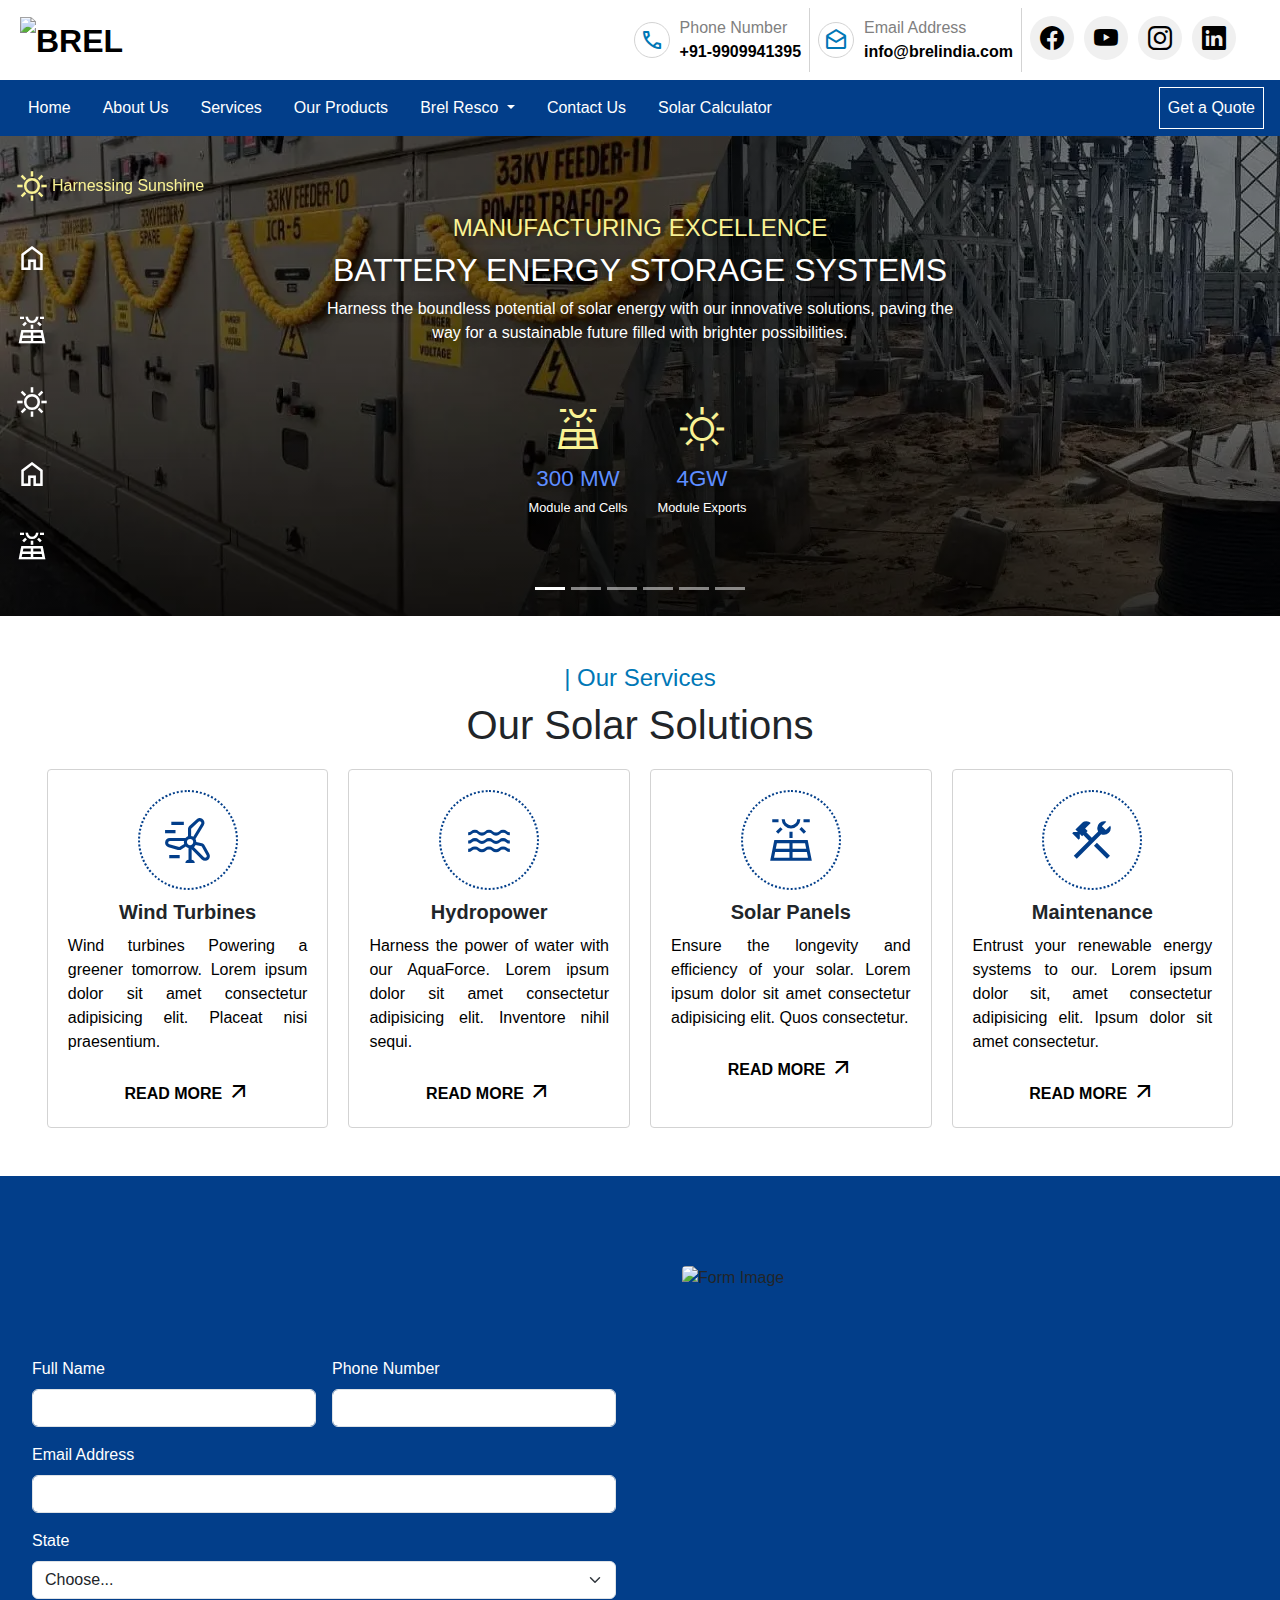
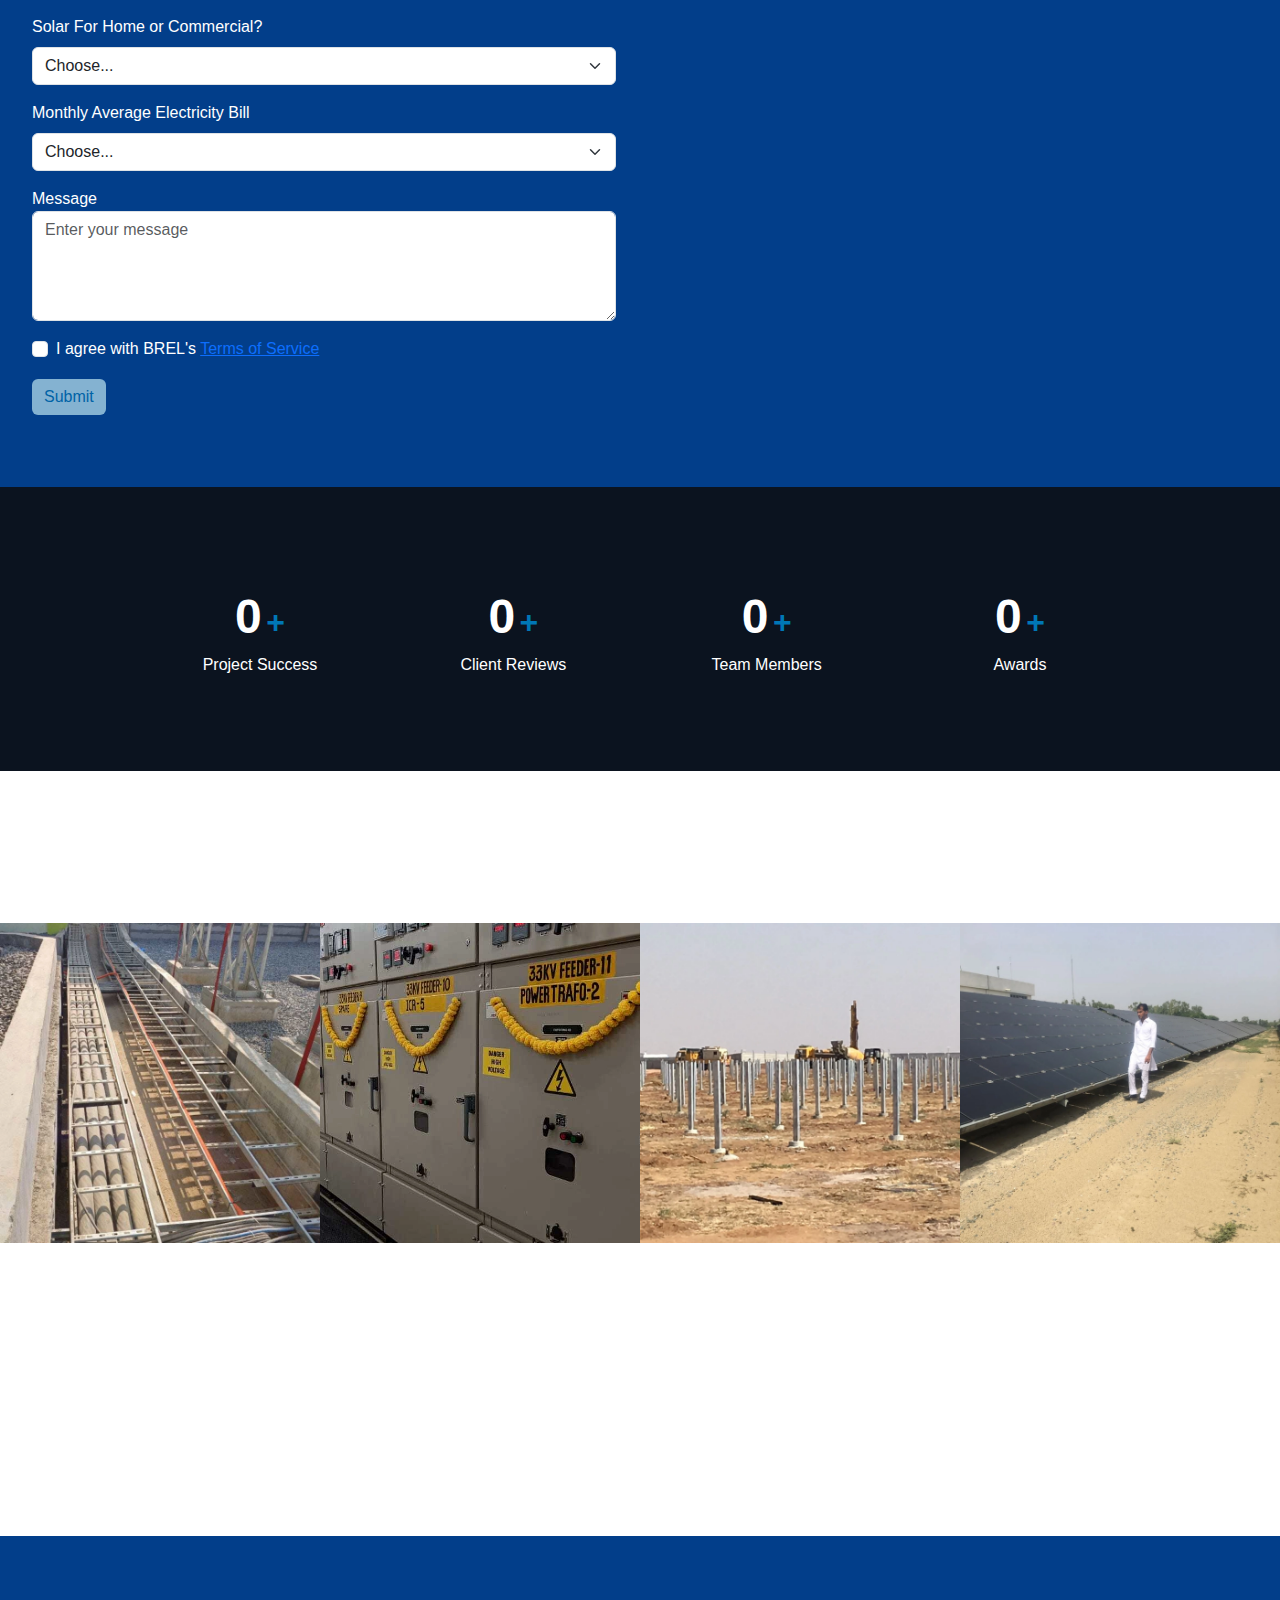
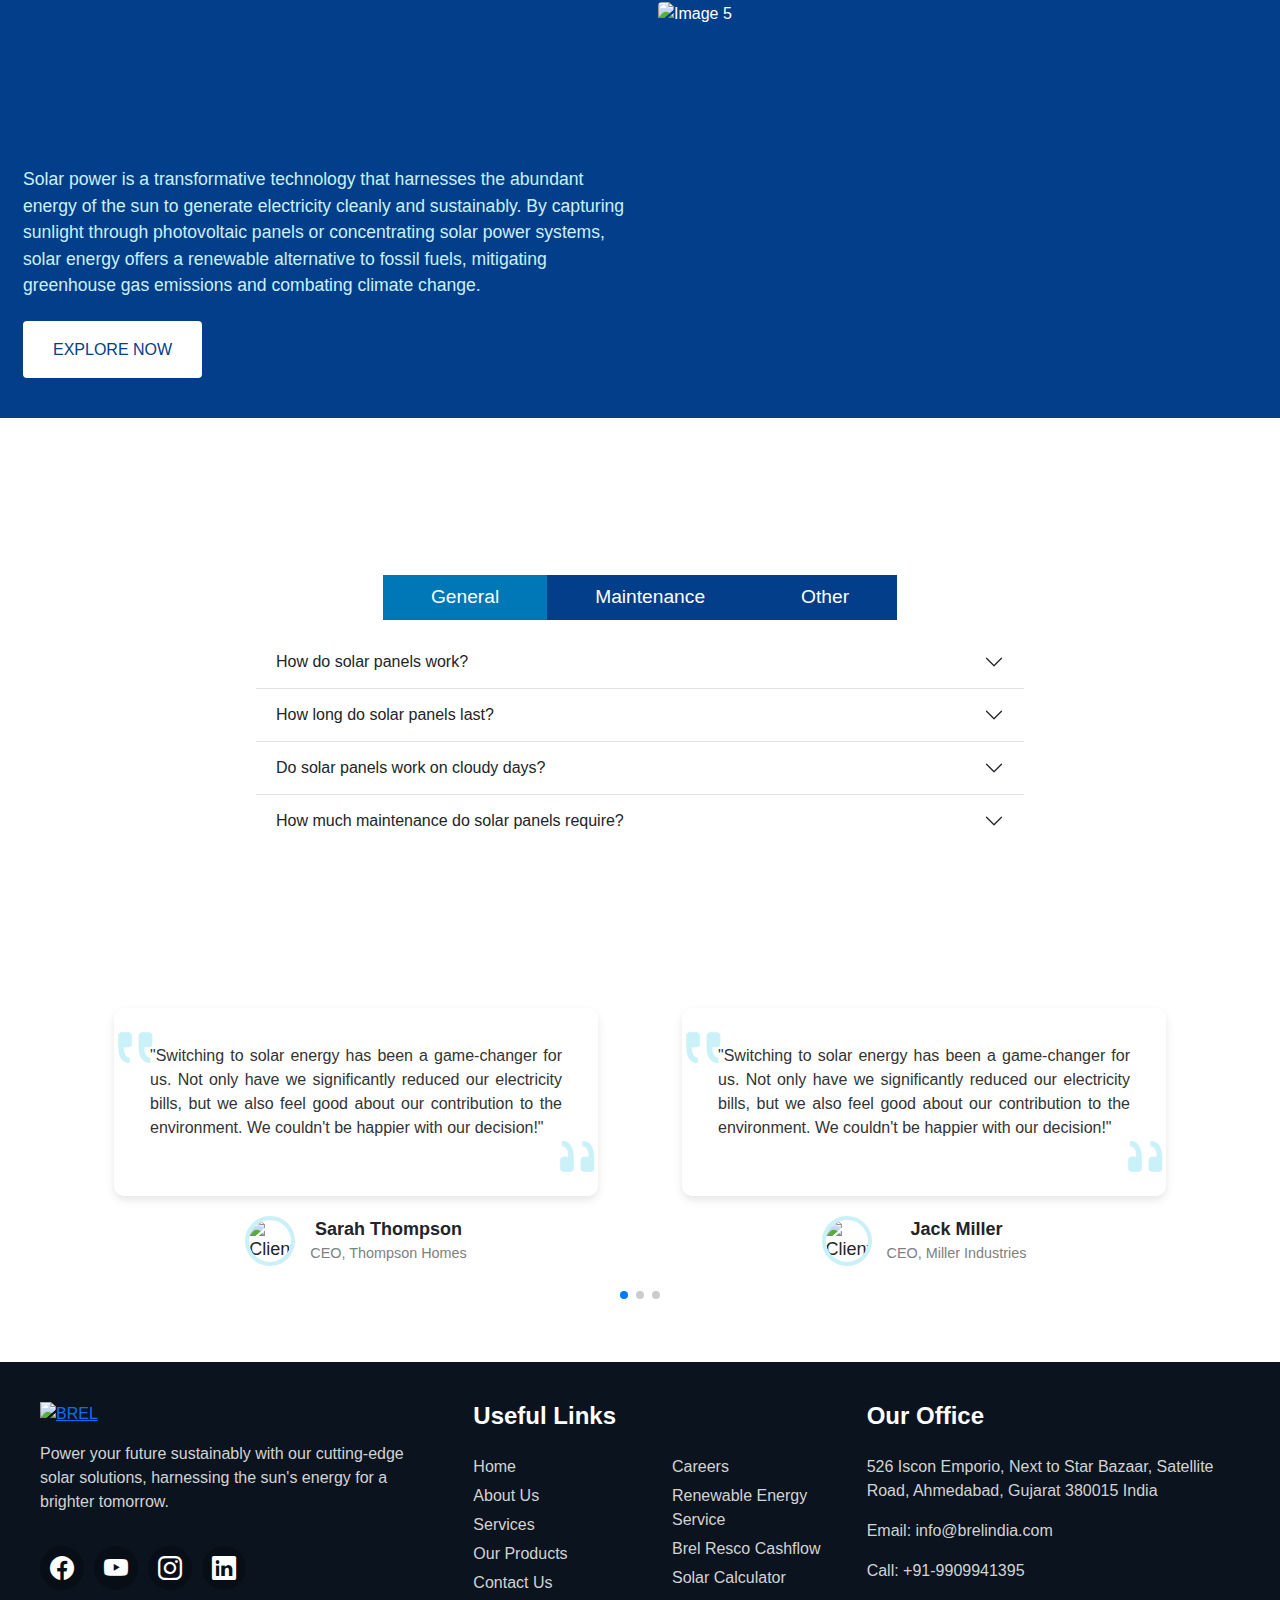
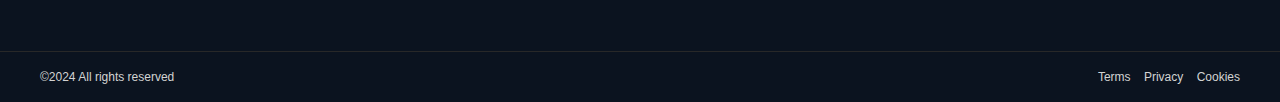
==== commit 83e62873: "carousel + minor updates" ====
--- a/index.html
+++ b/index.html
@@ -104,7 +104,6 @@
                 data-bs-target="#quoteModal">
                 Get a Quote
             </button>
-
             <button class="navbar-toggler navbar-toggler-2 custom-toggler" type="button" data-bs-toggle="offcanvas"
                 data-bs-target="#offcanvasNavbar2" aria-controls="offcanvasNavbar2">
                 <span class="material-symbols-outlined toggler-icon-2">
@@ -154,7 +153,6 @@
                                 </li>
                             </ul>
                         </li>
-
                         <li class="nav-item">
                             <a class="nav-link white-text hover-light-blue p-3" href="./contact.html">Contact Us</a>
                         </li>
@@ -279,9 +277,10 @@
                                         class="btn btn-primary form-submit-btn-2 mt-2"
                                         value="Submit and Download Brochure">
                                 </div>
-                                <!-- <a target="_blank" style="color:brown" href="./assets/brochure.pdf" download="brochure">Get Broucher</a> -->
+                                <!-- <a target="_blank" style="color:brown" href="./assets/brochure/brochure.pdf" download="brochure">Get Broucher</a> -->
                             </form>
-                            <a id="downloadPdf" href="./assets/brochure.pdf" download style="display: none;"></a>
+                            <a id="downloadPdf" href="./assets/brochure/brochure.pdf" download
+                                style="display: none;"></a>
                         </div>
                     </div>
                 </div>
@@ -606,42 +605,42 @@
                 <span class="material-symbols-outlined bigger-icons">
                     sunny
                 </span>
-                Harnessing Sunshine
+                <span class="carousel-icon-text">Harnessing Sunshine</span>
             </div>
             <div class="carousel-list-item-container d-flex align-items-center justify-content-start ps-3"
                 data-bs-target="#carouselExampleIndicators" data-bs-slide-to="1" aria-label="Slide 2">
                 <span class="material-symbols-outlined bigger-icons">
                     home
                 </span>
-                Empowering Homes
+                <span class="carousel-icon-text">Empowering Homes</span>
             </div>
             <div class="carousel-list-item-container d-flex align-items-center justify-content-start ps-3"
                 data-bs-target="#carouselExampleIndicators" data-bs-slide-to="2" aria-label="Slide 3">
                 <span class="material-symbols-outlined bigger-icons">
                     solar_power
                 </span>
-                Solar Solutions
+                <span class="carousel-icon-text">Solar Solutions</span>
             </div>
             <div class="carousel-list-item-container d-flex align-items-center justify-content-start ps-3"
                 data-bs-target="#carouselExampleIndicators" data-bs-slide-to="3" aria-label="Slide 4">
                 <span class="material-symbols-outlined bigger-icons">
                     sunny
                 </span>
-                Harnessing Sunshine
+                <span class="carousel-icon-text">Harnessing Sunshine</span>
             </div>
             <div class="carousel-list-item-container d-flex align-items-center justify-content-start ps-3"
                 data-bs-target="#carouselExampleIndicators" data-bs-slide-to="4" aria-label="Slide 5">
                 <span class="material-symbols-outlined bigger-icons">
                     home
                 </span>
-                Empowering Homes
+                <span class="carousel-icon-text">Empowering Homes</span>
             </div>
             <div class="carousel-list-item-container d-flex align-items-center justify-content-start ps-3"
                 data-bs-target="#carouselExampleIndicators" data-bs-slide-to="5" aria-label="Slide 6">
                 <span class="material-symbols-outlined bigger-icons">
                     solar_power
                 </span>
-                Solar Solutions
+                <span class="carousel-icon-text">Solar Solutions</span>
             </div>
         </div>
     </div>
@@ -666,7 +665,6 @@
                         arrow_outward
                     </span>
                 </button>
-
             </div>
             <div class="services-container-card">
                 <div class="services-container-card-icon">
@@ -724,7 +722,6 @@
         <div class="col-md-6 d-flex flex-column align-items-center">
             <h4 class="d-flex justify-content-center text-secondary-color-1 text-animation h4">| Get in Touch</h4>
             <h1 class="d-flex justify-content-center text-white text-animation h1">Get Started</h1>
-
             <form id="contactForm" class="custom-form text-white row g-3 mt-4 mb-4">
                 <div class="col-md-6">
                     <label for="inputName" class="form-label">Full Name</label>
@@ -928,13 +925,11 @@
     <!-- EXTRA INFO / OUR WORK -->
     <div class="extra-info">
         <div class="row no-gutters pt-5 pt-xxl-7 pb-5 pb-xxl-7">
-
             <div class="col-md-6 order-md-2 extra-info-div p-2">
                 <div class="extra-info-img">
                     <img src="./assets/img/home page images/our-work-img.webp" alt="Image 5">
                 </div>
             </div>
-
             <div class="col-md-6 order-md-1 extra-info-div p-2">
                 <h4 class="extra-info-heading-1 text-animation h4">| Our Work</h4>
                 <h2 class="extra-info-heading-2 text-animation h2 pb-2">Innovators in Energy Solutions</h2>
@@ -1293,20 +1288,6 @@
                 </a>
             </div>
         </div>
-        <!-- <div class="footer-middle">
-            <h4 class="footer-heading h4">Useful Links</h4>
-            <ul class="footer-links light-text">
-                <li><a href="./index.html">Home</a></li>
-                <li><a href="./about.html">About Us</a></li>
-                <li><a href="./services.html">Services</a></li>
-                <li><a href="./our-products.html">Our Products</a></li>
-                <li><a href="./contact.html">Contact Us</a></li>
-                <li><a href="./careers.html">Careers</a></li>
-                <li><a href="./brel-resco-1.html">Renewable Energy Service</a></li>
-                <li><a href="./brel-resco-2.html">Brel Resco Cashflow</a></li>
-                <li><a href="./solar-calculator.html">Solar Calculator</a></li>
-            </ul>
-        </div> -->
         <div class="footer-middle">
             <h4 class="footer-heading h4 pb-3">Useful Links</h4>
             <div class="row">
@@ -1333,13 +1314,13 @@
             <h4 class="footer-heading h4 pb-3">Our Office</h4>
             <p class="light-text">526 Iscon Emporio, Next to Star Bazaar, Satellite Road, Ahmedabad, Gujarat 380015
                 India</p>
+            <p class="light-text">Email: info@brelindia.com</p>
             <p class="light-text">Call: +91-9909941395</p>
         </div>
     </footer>
 
     <!-- SUB-FOOTER -->
-    <footer class="sub-footer pt-4 pb-2">
-        <!-- <div class="container px-2"> -->
+    <footer class="sub-footer pt-3 pb-0">
         <div class="row">
             <div class="col-md-6 text-center text-md-start">
                 <p class="copyright-text">©2024 All rights reserved</p>
@@ -1352,7 +1333,6 @@
                 </ul>
             </div>
         </div>
-        <!-- </div> -->
     </footer>
 
     <!-- Back to Top -->
--- a/assets/css/style.css
+++ b/assets/css/style.css
@@ -8,6 +8,8 @@
     --high-dark-color: #080e16;
     --logo-color-primary: #0e3f61;
     --logo-color-secondary: #9b9d68;
+    --logo-color-secondary-alt: #f9f294;
+    /* alternative for yellow color - #edefb2 */
     --white: #ffffff;
     --black: #000000;
     --test-color: red;
@@ -1843,21 +1845,9 @@
     position: relative;
 }
 
-#carouselContainer .carousel-inner .carousel-item-special img {
-    height: 480px;
-    object-fit: cover;
-}
-
-@media (max-width: 992px) {
+@media (max-width: 1400px) {
     #carouselContainer .carousel-inner .carousel-item-special img {
         height: 480px;
-        object-fit: cover;
-    }
-}
-
-@media (min-width: 1400px) {
-    #carouselContainer .carousel-inner .carousel-item-special img {
-        height: 600px;
         object-fit: cover;
     }
 }
@@ -1869,8 +1859,14 @@
     display: flex;
     flex-direction: column;
     top: 48%;
-    height: 90%;
+    height: 70%;
     transform: translateY(-50%);
+}
+
+@media (max-width: 1400px) {
+    #carousel-list-div {
+        height: 90%;
+    }
 }
 
 .carousel-list-item-container {
@@ -1880,12 +1876,45 @@
     font-weight: 400;
     font-size: 1rem;
     cursor: pointer;
-    border-bottom: 1.4px solid white;
+    /* border-bottom: 1.4px solid white; */
+
+    /* border-top: 1.4px solid transparent; */
+    /* border-right: 1.4px solid transparent; */
+    /* border-bottom: 1.4px solid transparent; */
+    position: relative;
 }
 
 .carousel-list-item-container.active {
-    color: rgb(255, 225, 0);
-    border-bottom: 1.4px solid rgb(255, 225, 0);
+    color: var(--logo-color-secondary-alt);
+    /* border-bottom: 1.4px solid var(--logo-color-secondary-alt); */
+
+    /* border-top: 1.4px solid var(--logo-color-secondary-alt); */
+    /* border-right: 1.4px solid var(--logo-color-secondary-alt); */
+    /* border-bottom: 1.4px solid var(--logo-color-secondary-alt); */
+    /* border-top-right-radius: 5px; */
+    /* border-bottom-right-radius: 5px; */
+
+    /* background-color: rgba(255, 255, 255, 0.35); */
+}
+
+.carousel-icon-text {
+    opacity: 0;
+    transform: translateX(-20px);
+    transition: opacity 0.5s, transform 0.5s;
+    visibility: hidden;
+    height: 0;
+    overflow: hidden;
+}
+
+.carousel-list-item-container.active .carousel-icon-text {
+    opacity: 1;
+    transform: translateX(0);
+    visibility: visible;
+    height: auto;
+}
+
+.carousel-list-item-container .bigger-icons {
+    display: inline;
 }
 
 .bigger-icons {
@@ -1913,7 +1942,7 @@
 }
 
 .carousel-icon-container-icon>span {
-    color: rgb(255, 234, 0);
+    color: var(--logo-color-secondary-alt);
     font-size: 3rem !important;
 }
 
@@ -1966,8 +1995,11 @@
     height: 100%;
     z-index: 0;
 
-    background: linear-gradient(to top, rgba(0, 0, 0, 0.5), rgba(0, 0, 0, 0) 50%);
-    background: linear-gradient(to right, rgba(0, 0, 0, 0.5), rgba(0, 0, 0, 0) 50%);
+    /* background: linear-gradient(to top, rgba(0, 0, 0, 0.5), rgba(0, 0, 0, 0) 50%);
+    background: linear-gradient(to right, rgba(0, 0, 0, 0.5), rgba(0, 0, 0, 0) 50%); */
+
+    background: linear-gradient(to top, rgba(0, 0, 0, 0.5), rgba(0, 0, 0, 0.5) 50%);
+    background: linear-gradient(to right, rgba(0, 0, 0, 0.5), rgba(0, 0, 0, 0.5) 50%);
 }
 
 /* ADDED LATER */
@@ -1978,10 +2010,13 @@
     transform: translate(-50%, -50%);
     z-index: 1;
     text-align: center;
+
+    /* background-color: rgba(0, 0, 0, 0.3); */
+    padding-top: 1rem;
 }
 
 .carousel-text-container>h4 {
-    color: rgb(255, 234, 0);
+    color: var(--logo-color-secondary-alt);
     text-shadow: 0px 0px 8px rgba(0, 0, 0, 0.5);
 }
 
@@ -1998,10 +2033,6 @@
         top: 50%;
         width: 90%;
     }
-
-    /* .carousel-text-container>p {
-        text-align: left;
-    } */
 }
 
 /* OUR SERVICES */
@@ -2753,12 +2784,16 @@
     padding: 40px;
 }
 
-/* .sub-footer .container {
-    max-width: 1200px;
-} */
+.copyright-text {
+    font-size: 12px;
+}
 
 .sub-footer .copyright-text {
     margin-bottom: 0;
+}
+
+.sub-footer-links {
+    font-size: 12px;
 }
 
 .sub-footer .sub-footer-links {
